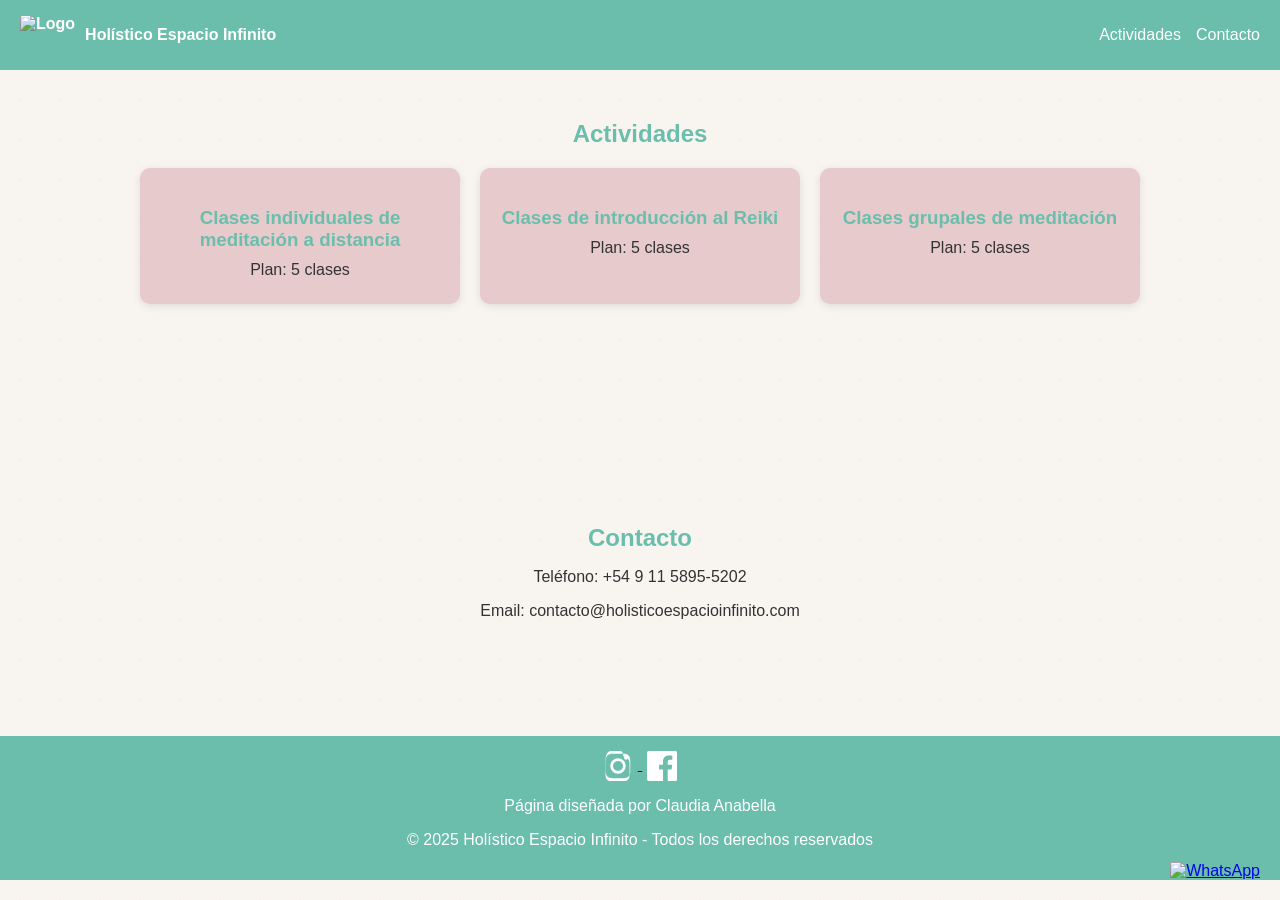
==== index.html @ 1b745d42 "first commit" ====
<!DOCTYPE html>
<html lang="es">
<head>
    <meta charset="UTF-8">
    <meta name="viewport" content="width=device-width, initial-scale=1.0">
    <title>Holístico Espacio Infinito</title>
    <link rel="icon" href="favicon.ico">
    <link rel="stylesheet" href="styles.css">
</head>
<body>
    <!-- Navbar -->
    <nav class="navbar">
        <div class="logo">
            <img src="favicon.ico" alt="Logo">
            <span>Holístico Espacio Infinito</span>
        </div>
        <ul class="nav-links">
            <li><a href="#actividades">Actividades</a></li>
            <li><a href="#contacto">Contacto</a></li>
        </ul>
        <div class="nav-toggle">
            <span></span>
            <span></span>
            <span></span>
        </div>
    </nav>

    <!-- Main -->
    <main>
        <section id="actividades">
            <h1>Actividades</h1>
            <div class="cards-container">
                <div class="card">
                    <h3>Clases individuales de meditación a distancia</h3>
                    <p>Plan: 5 clases</p>
                </div>
                <div class="card">
                    <h3>Clases de introducción al Reiki</h3>
                    <p>Plan: 5 clases</p>
                </div>
                <div class="card">
                    <h3>Clases grupales de meditación</h3>
                    <p>Plan: 5 clases</p>
                </div>
            </div>
        </section>

        <section id="contacto">
            <h1>Contacto</h1>
            <p>Teléfono: +54 9 11 5895-5202</p>
            <p>Email: contacto@holisticoespacioinfinito.com</p>
        </section>
    </main>

    <!-- Footer -->
    <footer>
        <div class="social-icons">
            <a href="https://instagram.com/holisticoespacioinfinito" target="_blank">
                <!-- Instagram SVG -->
                <svg width="30" height="30" viewBox="0 0 24 24" fill="#fff" xmlns="http://www.w3.org/2000/svg">
                    <path d="M12 2.163c3.204 0 3.584.012 4.85.07 1.366.062 2.633.345 3.608 1.32.975.975 1.258 2.242 1.32 3.608.058 1.266.07 1.645.07 4.85s-.012 3.584-.07 4.85c-.062 1.366-.345 2.633-1.32 3.608-.975.975-2.242 1.258-3.608 1.32-1.266.058-1.645.07-4.85.07s-3.584-.012-4.85-.07c-1.366-.062-2.633-.345-3.608-1.32-.975-.975-1.258-2.242-1.32-3.608C2.175 15.584 2.163 15.204 2.163 12s.012-3.584.07-4.85c.062-1.366.345-2.633 1.32-3.608.975-.975 2.242-1.258 3.608-1.32C8.416 2.175 8.796 2.163 12 2.163zm0-2.163C8.741 0 8.332.013 7.052.072 5.773.131 4.632.368 3.678 1.322c-.954.954-1.191 2.095-1.25 3.374C2.013 5.668 2 6.077 2 9.336v5.328c0 3.259.013 3.668.072 4.948.059 1.279.296 2.42 1.25 3.374.954.954 2.095 1.191 3.374 1.25 1.28.059 1.689.072 4.948.072s3.668-.013 4.948-.072c1.279-.059 2.42-.296 3.374-1.25.954-.954 1.191-2.095 1.25-3.374.059-1.28.072-1.689.072-4.948s-.013-3.668-.072-4.948c-.059-1.279-.296-2.42-1.25-3.374-.954-.954-2.095-1.191-3.374-1.25C15.668.013 15.259 0 12 0z"/>
                    <path d="M12 5.838A6.162 6.162 0 1 0 18.162 12 6.169 6.169 0 0 0 12 5.838zm0 10.162A3.999 3.999 0 1 1 16 12a4.005 4.005 0 0 1-4 4z"/>
                    <circle cx="18.406" cy="5.594" r="1.44"/>
                </svg>
            </a>
            <a href="https://facebook.com/tuusuario" target="_blank">
                <!-- Facebook SVG -->
                <svg width="30" height="30" viewBox="0 0 24 24" fill="#fff" xmlns="http://www.w3.org/2000/svg">
                    <path d="M22.675 0H1.325C.593 0 0 .593 0 1.325v21.351C0 23.407.593 24 1.325 24h11.495v-9.294H9.692v-3.622h3.128V8.413c0-3.1 1.894-4.788 4.659-4.788 1.325 0 2.464.099 2.795.143v3.24l-1.918.001c-1.504 0-1.795.715-1.795 1.763v2.31h3.587l-.467 3.622h-3.12V24h6.116c.73 0 1.324-.593 1.324-1.324V1.325C24 .593 23.407 0 22.675 0z"/>
                </svg>
            </a>
        </div>
        <p>Página diseñada por Claudia Anabella</p>
        <p>&copy; 2025 Holístico Espacio Infinito - Todos los derechos reservados</p>
    </footer>

    <!-- Botón flotante WhatsApp -->
    <a href="https://wa.me/5491158955202" target="_blank" class="whatsapp-float">
        <img src="https://upload.wikimedia.org/wikipedia/commons/6/6b/WhatsApp.svg" alt="WhatsApp" style="width:50px; height: 50px;">
    </a>

    <!-- JavaScript -->
    <script src="script.js"></script>
</body>
</html>
---- styles.css ----
/* General */
body {
    font-family: 'Raleway', sans-serif;
    margin: 0;
    background-color: #f8f5f1;
    color: #333;
    background-image: url("data:image/svg+xml,%3Csvg width='40' height='40' viewBox='0 0 40 40' xmlns='http://www.w3.org/2000/svg'%3E%3Ccircle cx='20' cy='20' r='0.5' fill='%23E7CACC'/%3E%3C/svg%3E");
    background-repeat: repeat;
}

/* Navbar */
.navbar {
    display: flex;
    justify-content: space-between;
    align-items: center;
    flex-wrap: wrap;
    background-color: #6BBEAC;
    padding: 10px 20px;
    position: fixed;
    width: 100%;
    top: 0;
    z-index: 1000;
    box-sizing: border-box;
}

.logo {
    display: flex;
    align-items: center;
    color: white;
    font-weight: 700;
}

.logo img {
    height: 40px;
    margin-right: 10px;
}

.nav-links {
    list-style: none;
    display: flex;
    gap: 15px;
    flex-wrap: wrap;
}

.nav-links a {
    color: white;
    text-decoration: none;
    font-weight: 500;
    transition: color 0.2s ease;
}

.nav-links a:hover {
    color: #E7CACC;
}

/* Menu hamburguesa */
.nav-toggle {
    display: none;
    flex-direction: column;
    cursor: pointer;
}

.nav-toggle span {
    height: 3px;
    width: 25px;
    background: white;
    margin: 4px 0;
    border-radius: 2px;
}

/* Secciones */
section {
    padding: 100px 20px;
    text-align: center;
}

section h1, section h2 {
    color: #6BBEAC;
    margin-bottom: 15px;
}

/* Tarjetas */
.cards-container {
    display: flex;
    flex-wrap: wrap;
    justify-content: center;
    gap: 20px;
    margin-top: 20px;
}

.card {
    background-color: #E7CACC;
    border-radius: 10px;
    padding: 20px;
    width: 280px;
    box-shadow: 0 2px 8px rgba(0,0,0,0.1);
    transition: transform 0.2s ease, box-shadow 0.2s ease;
    opacity: 0;
    transform: translateY(20px);
}

.card.show {
    opacity: 1;
    transform: translateY(0);
}

.card:hover {
    transform: translateY(-5px);
    box-shadow: 0 4px 12px rgba(0,0,0,0.2);
}

.card h3 {
    color: #6BBEAC;
    margin-bottom: 10px;
}

.card p {
    margin: 5px 0;
}

/* Footer */
footer {
    background-color: #6BBEAC;
    color: white;
    text-align: center;
    padding: 15px;
}

.social-icons {
    margin-bottom: 10px;
}

.social-icons svg {
    width: 30px;
    height: 30px;
    margin: 0 5px;
    vertical-align: middle;
    transition: transform 0.2s ease;
    fill: white;
}

.social-icons svg:hover {
    transform: scale(1.1);
}

/* WhatsApp */
.whatsapp-float {
    position: fixed;
    bottom: 20px;
    right: 20px;
    z-index: 999;
}

.whatsapp-float img {
    width: 50px;
    height: 50px;
}

/* Scroll suave */
html {
    scroll-behavior: smooth;
}

/* Media Queries */
@media (max-width: 768px) {
    .nav-links {
        display: none;
        flex-direction: column;
        background-color: #6BBEAC;
        position: absolute;
        top: 60px;
        right: 0;
        width: 200px;
        padding: 10px 0;
        border-radius: 5px;
    }
    .nav-links.active {
        display: flex;
    }
    .nav-toggle {
        display: flex;
    }
    section {
        padding: 80px 15px;
    }
    .card {
        width: 90%;
    }
}

@media (max-width: 480px) {
    .logo span {
        font-size: 14px;
    }
    .nav-links a {
        font-size: 14px;
    }
    .card {
        padding: 15px;
    }
    footer p {
        font-size: 12px;
    }
}
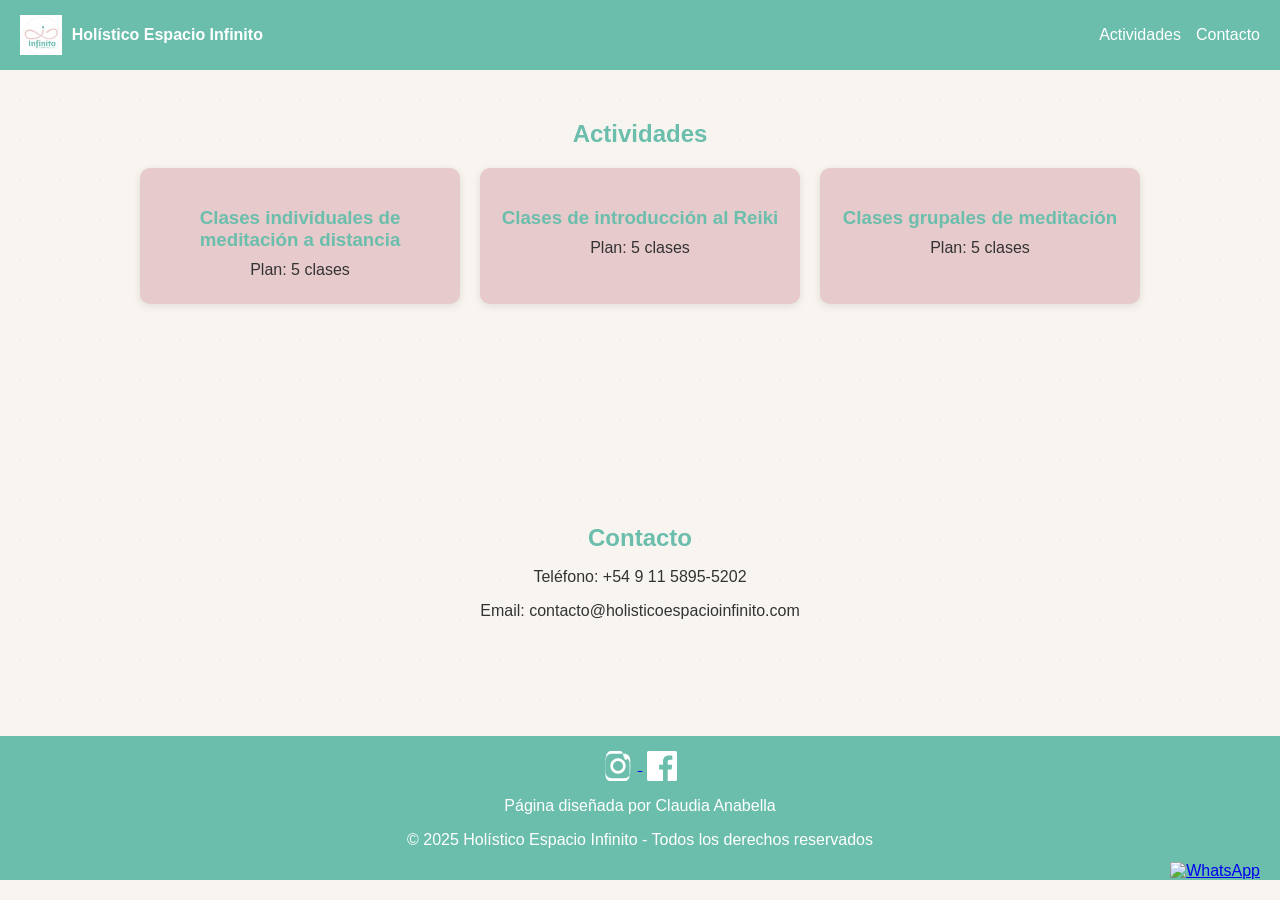
==== commit 47e052da: "second" ====
--- a/index.html
+++ b/index.html
@@ -11,7 +11,7 @@
     <!-- Navbar -->
     <nav class="navbar">
         <div class="logo">
-            <img src="favicon.ico" alt="Logo">
+            <img src="multimedia/logobum.jpeg" alt="Logo">
             <span>Holístico Espacio Infinito</span>
         </div>
         <ul class="nav-links">
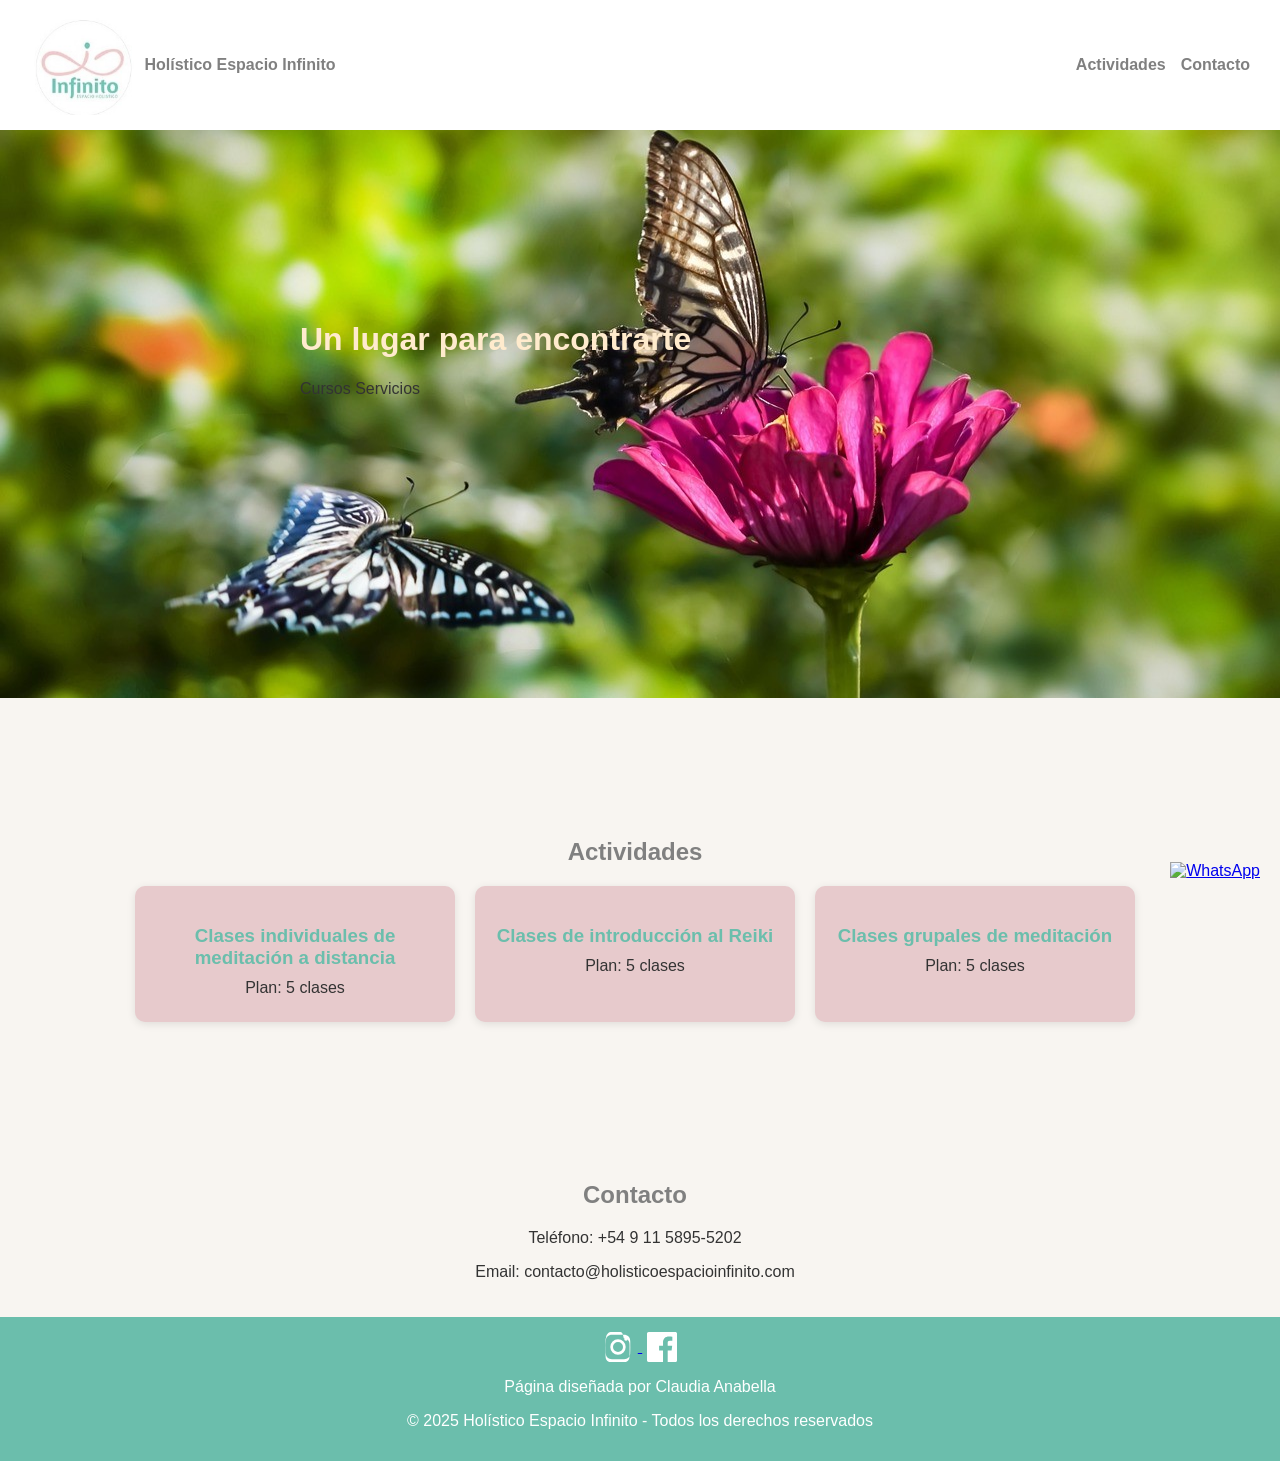
==== commit 57a809de: "seco" ====
--- a/index.html
+++ b/index.html
@@ -27,6 +27,11 @@
 
     <!-- Main -->
     <main>
+        <h1 style="text-align: left; color: blanchedalmond;">Un lugar para encontrarte</h1>
+        <botton>Cursos</botton>
+        <botton>Servicios</botton>
+    
+    </main>
         <section id="actividades">
             <h1>Actividades</h1>
             <div class="cards-container">
@@ -50,7 +55,7 @@
             <p>Teléfono: +54 9 11 5895-5202</p>
             <p>Email: contacto@holisticoespacioinfinito.com</p>
         </section>
-    </main>
+    
 
     <!-- Footer -->
     <footer>
@@ -82,5 +87,4 @@
     <!-- JavaScript -->
     <script src="script.js"></script>
 </body>
-</html>
-
+</html>
--- a/styles.css
+++ b/styles.css
@@ -1,10 +1,10 @@
 /* General */
 body {
-    font-family: 'Raleway', sans-serif;
+    font-family: 'Lato', sans-serif;
     margin: 0;
     background-color: #f8f5f1;
     color: #333;
-    background-image: url("data:image/svg+xml,%3Csvg width='40' height='40' viewBox='0 0 40 40' xmlns='http://www.w3.org/2000/svg'%3E%3Ccircle cx='20' cy='20' r='0.5' fill='%23E7CACC'/%3E%3C/svg%3E");
+    
     background-repeat: repeat;
 }
 
@@ -14,8 +14,8 @@
     justify-content: space-between;
     align-items: center;
     flex-wrap: wrap;
-    background-color: #6BBEAC;
-    padding: 10px 20px;
+    background-color: #ffffff;
+    padding: 15px 30px;
     position: fixed;
     width: 100%;
     top: 0;
@@ -26,12 +26,12 @@
 .logo {
     display: flex;
     align-items: center;
-    color: white;
-    font-weight: 700;
+    color:rgb(128,128,128);
+    font-weight: 900;
 }
 
 .logo img {
-    height: 40px;
+    height: 100px;
     margin-right: 10px;
 }
 
@@ -43,9 +43,9 @@
 }
 
 .nav-links a {
-    color: white;
+    color: rgb(128,128,128);
     text-decoration: none;
-    font-weight: 500;
+    font-weight: 600;
     transition: color 0.2s ease;
 }
 
@@ -63,20 +63,30 @@
 .nav-toggle span {
     height: 3px;
     width: 25px;
-    background: white;
+    background: rgb(128, 128, 128);
     margin: 4px 0;
     border-radius: 2px;
 }
 
 /* Secciones */
+main{
+    padding: 300px  ;
+    text-align: left;
+    background-image: url("multimedia/butterflies-8048191_1280.jpg");
+}
+main h1{
+    text-align: left;
+}
 section {
-    padding: 100px 20px;
+    padding: 100px 30px 20px 20px ;
     text-align: center;
 }
 
 section h1, section h2 {
-    color: #6BBEAC;
-    margin-bottom: 15px;
+    color: rgb(128, 128, 128);
+    padding-top: 20px;
+    
+    
 }
 
 /* Tarjetas */
@@ -169,9 +179,9 @@
         background-color: #6BBEAC;
         position: absolute;
         top: 60px;
-        right: 0;
+        right: 0;        
         width: 200px;
-        padding: 10px 0;
+        padding: 10px 0 10px 15px;
         border-radius: 5px;
     }
     .nav-links.active {
@@ -201,6 +211,4 @@
     footer p {
         font-size: 12px;
     }
-}
-
-
+}
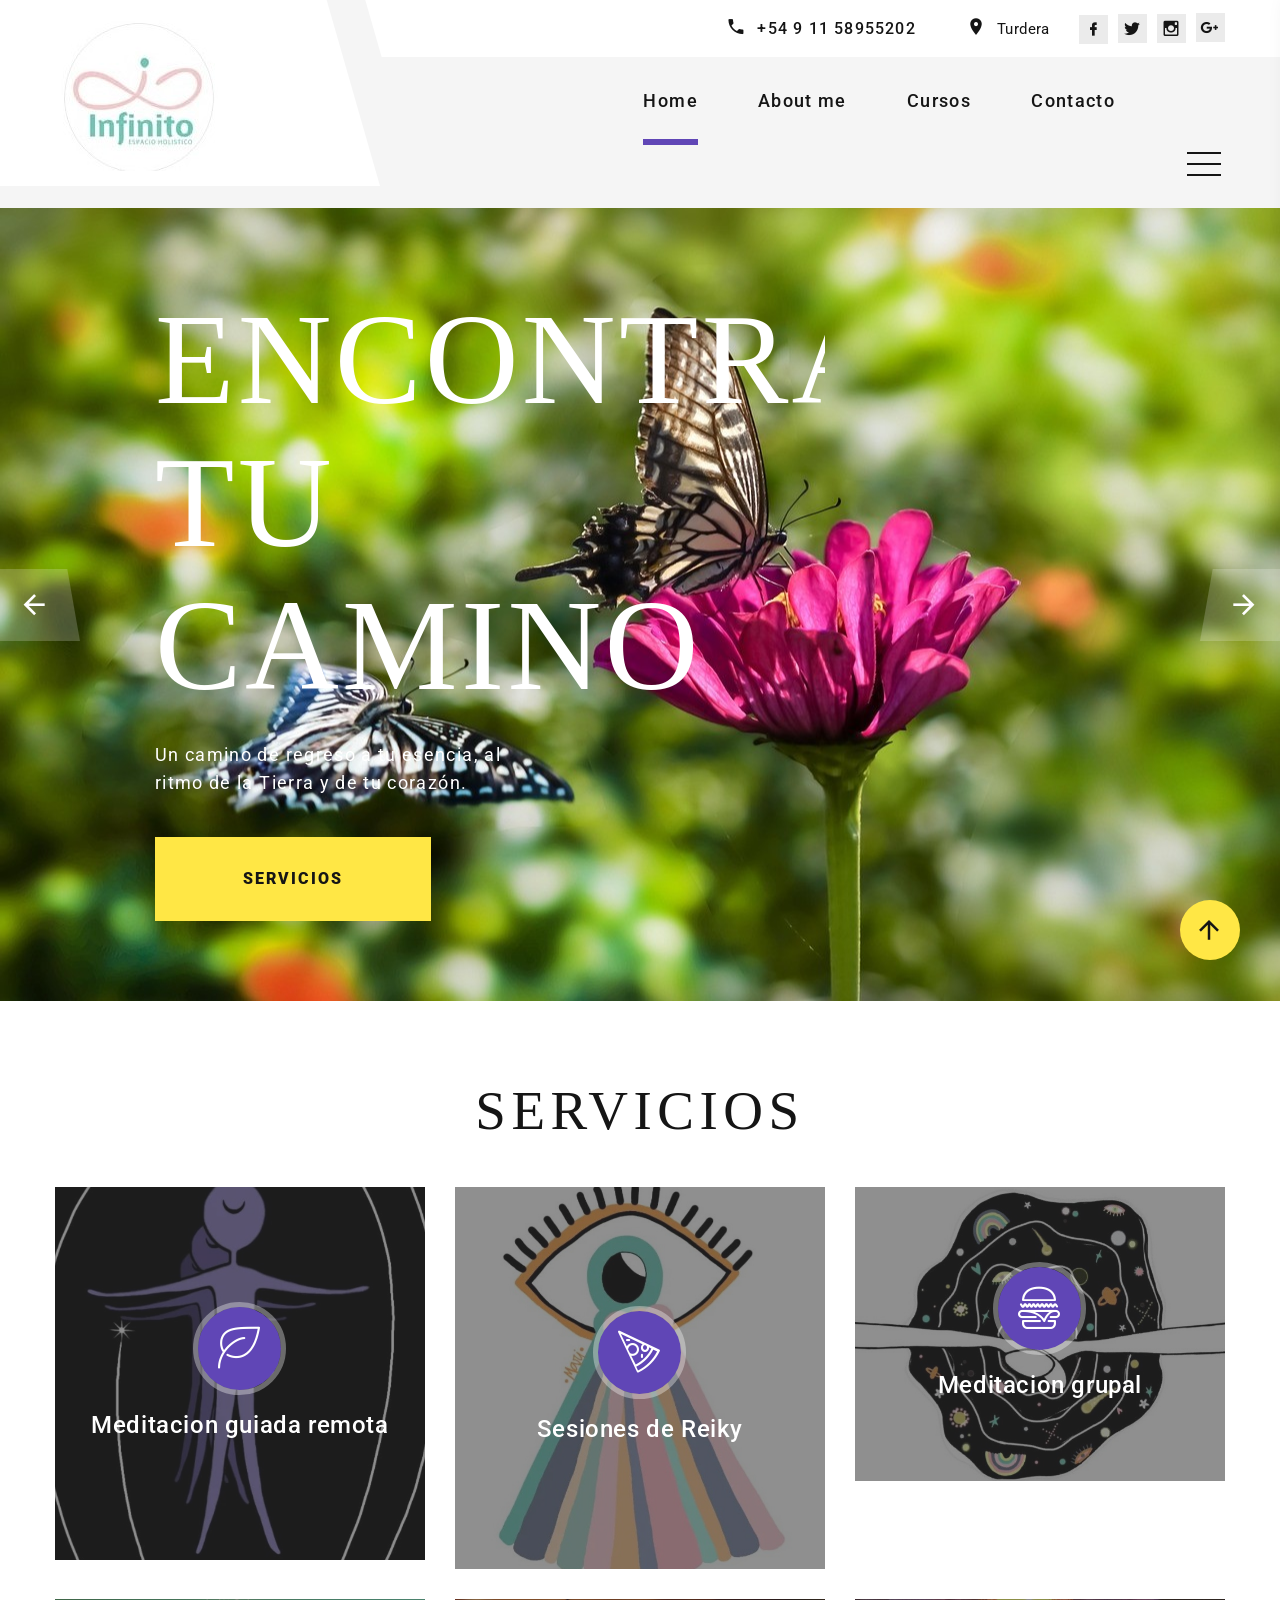
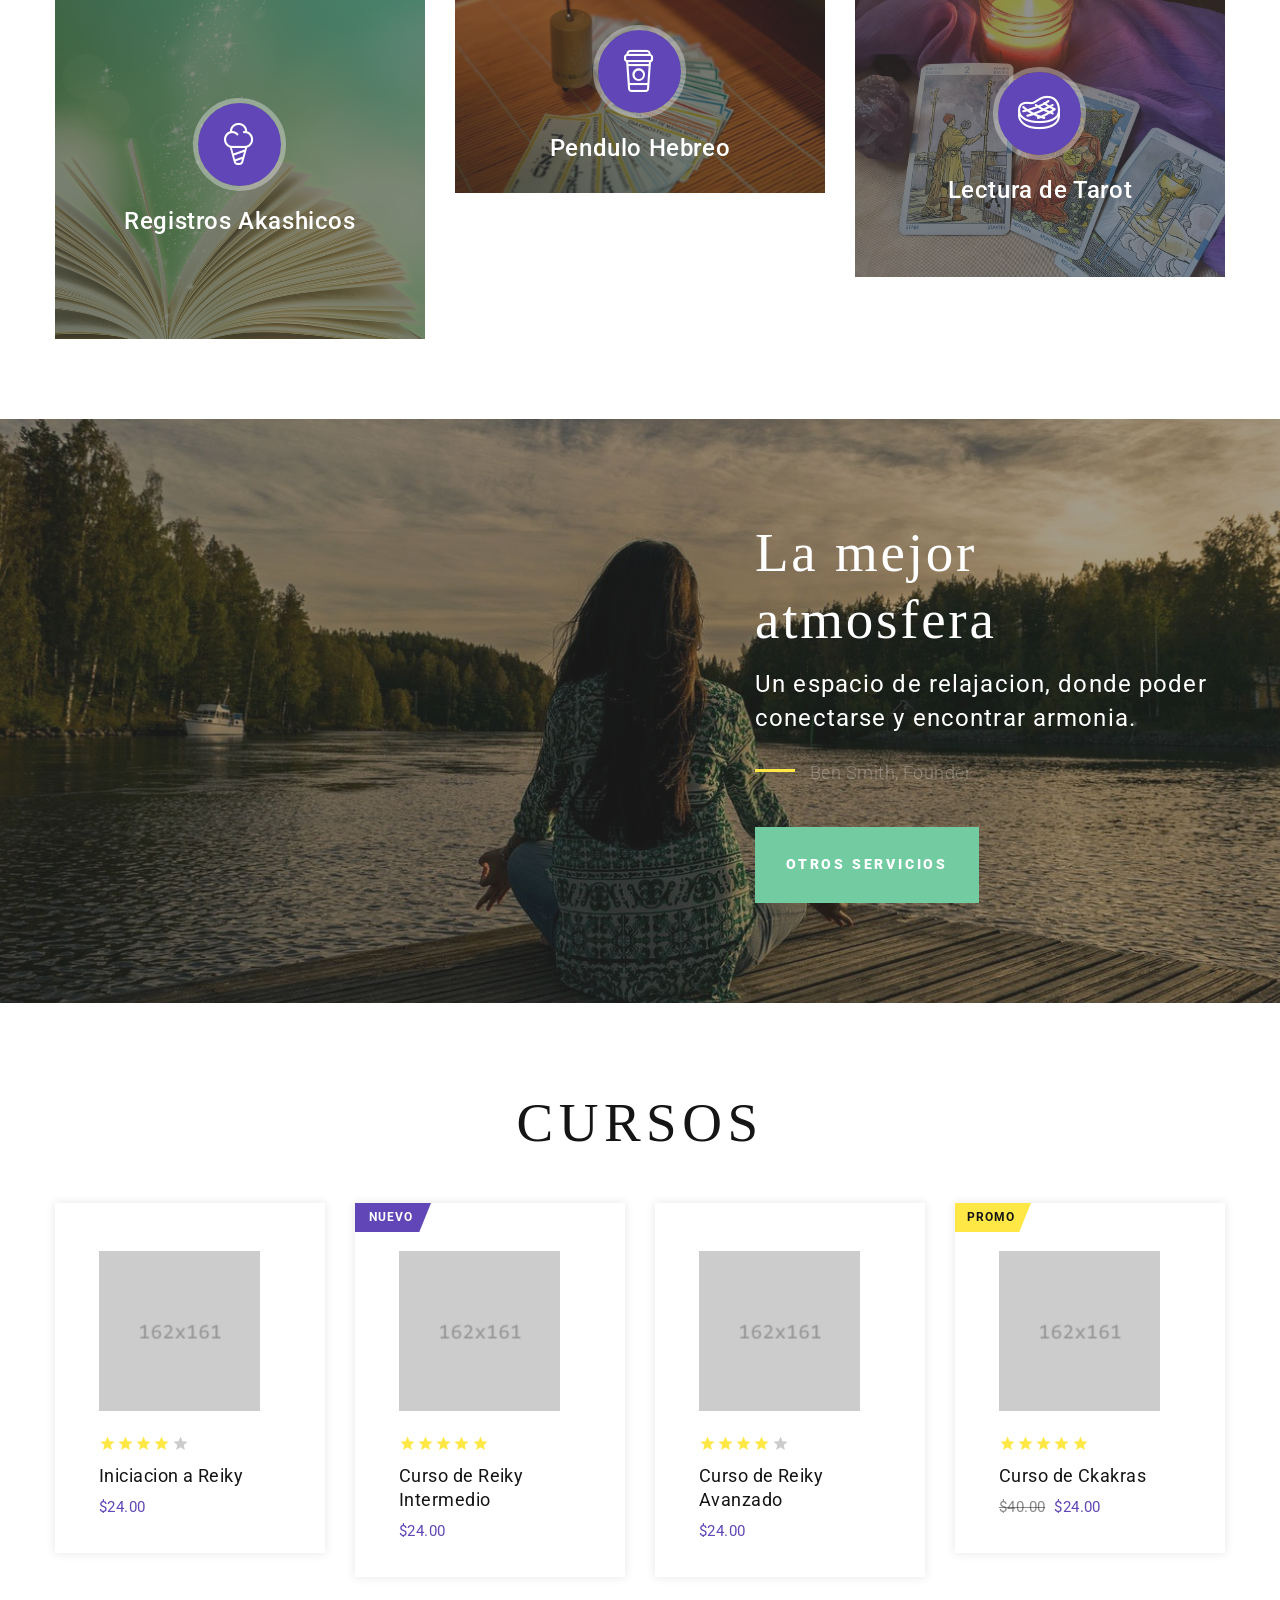
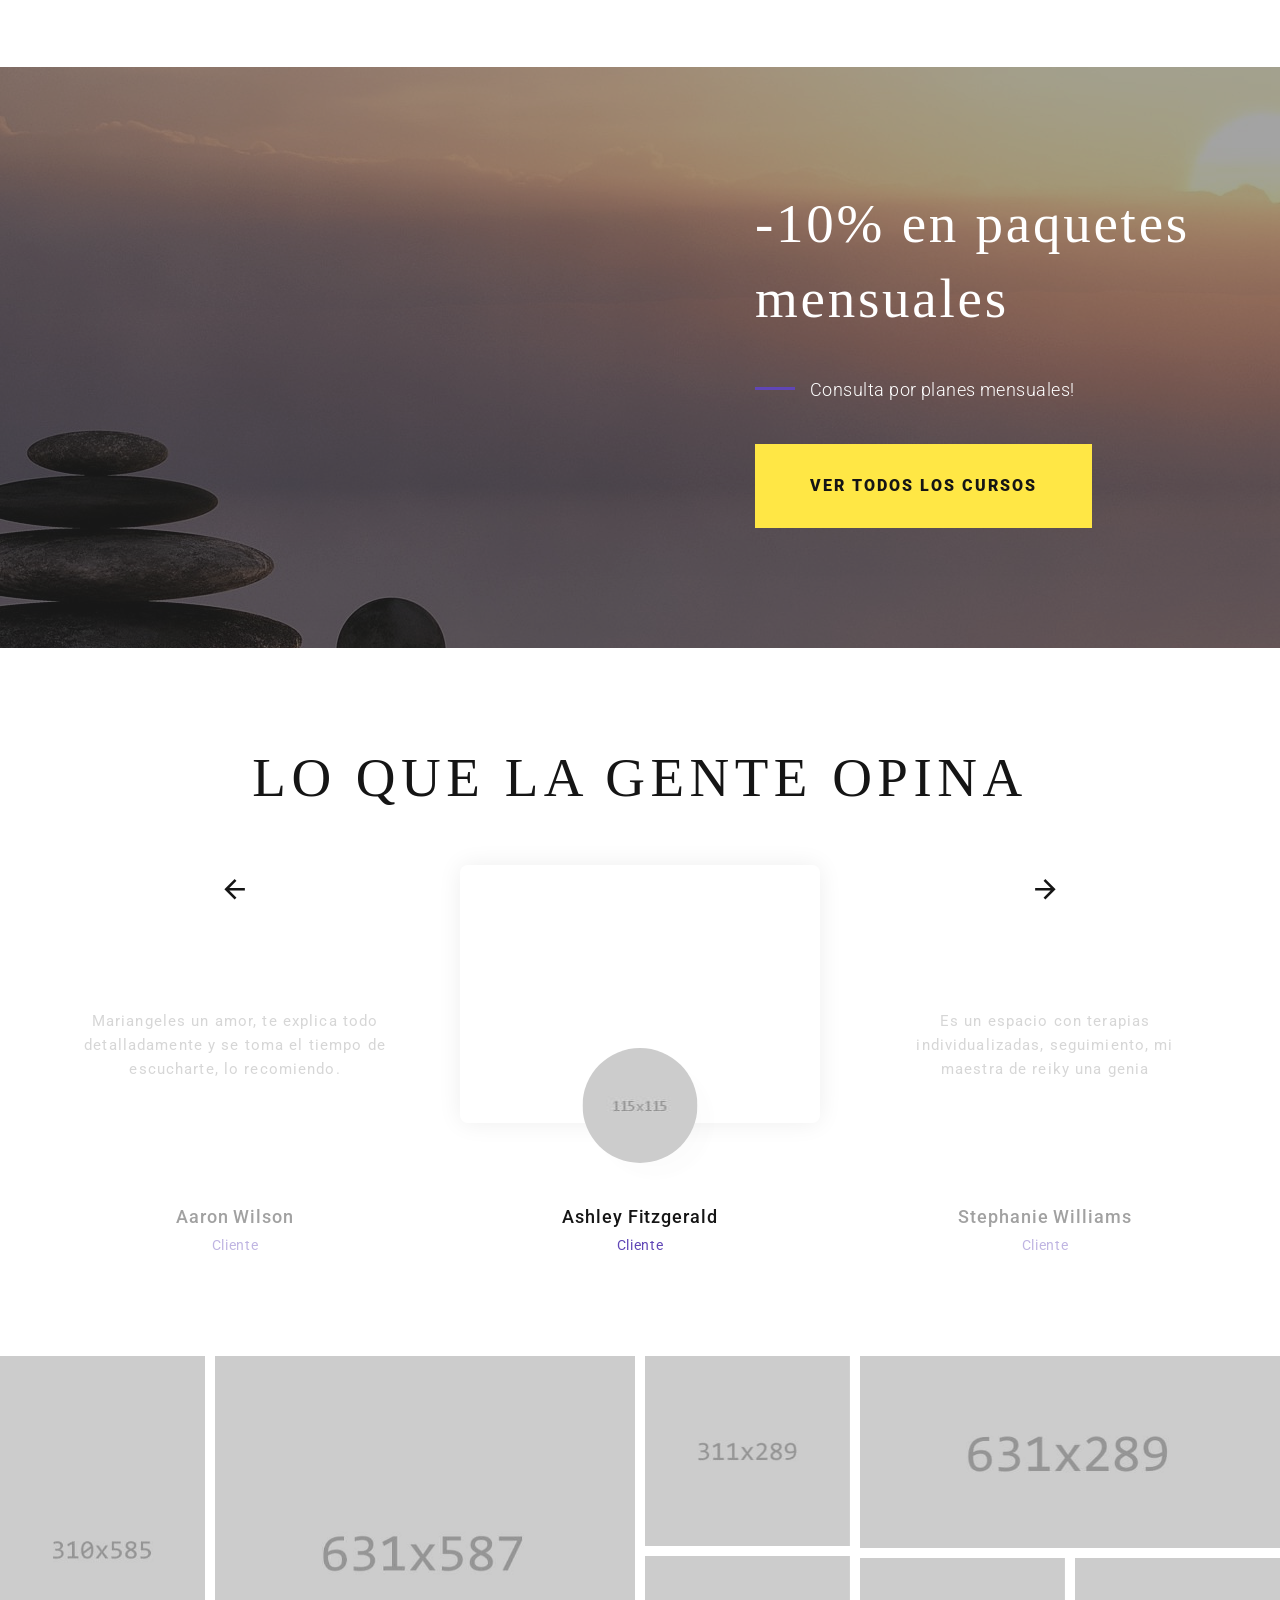
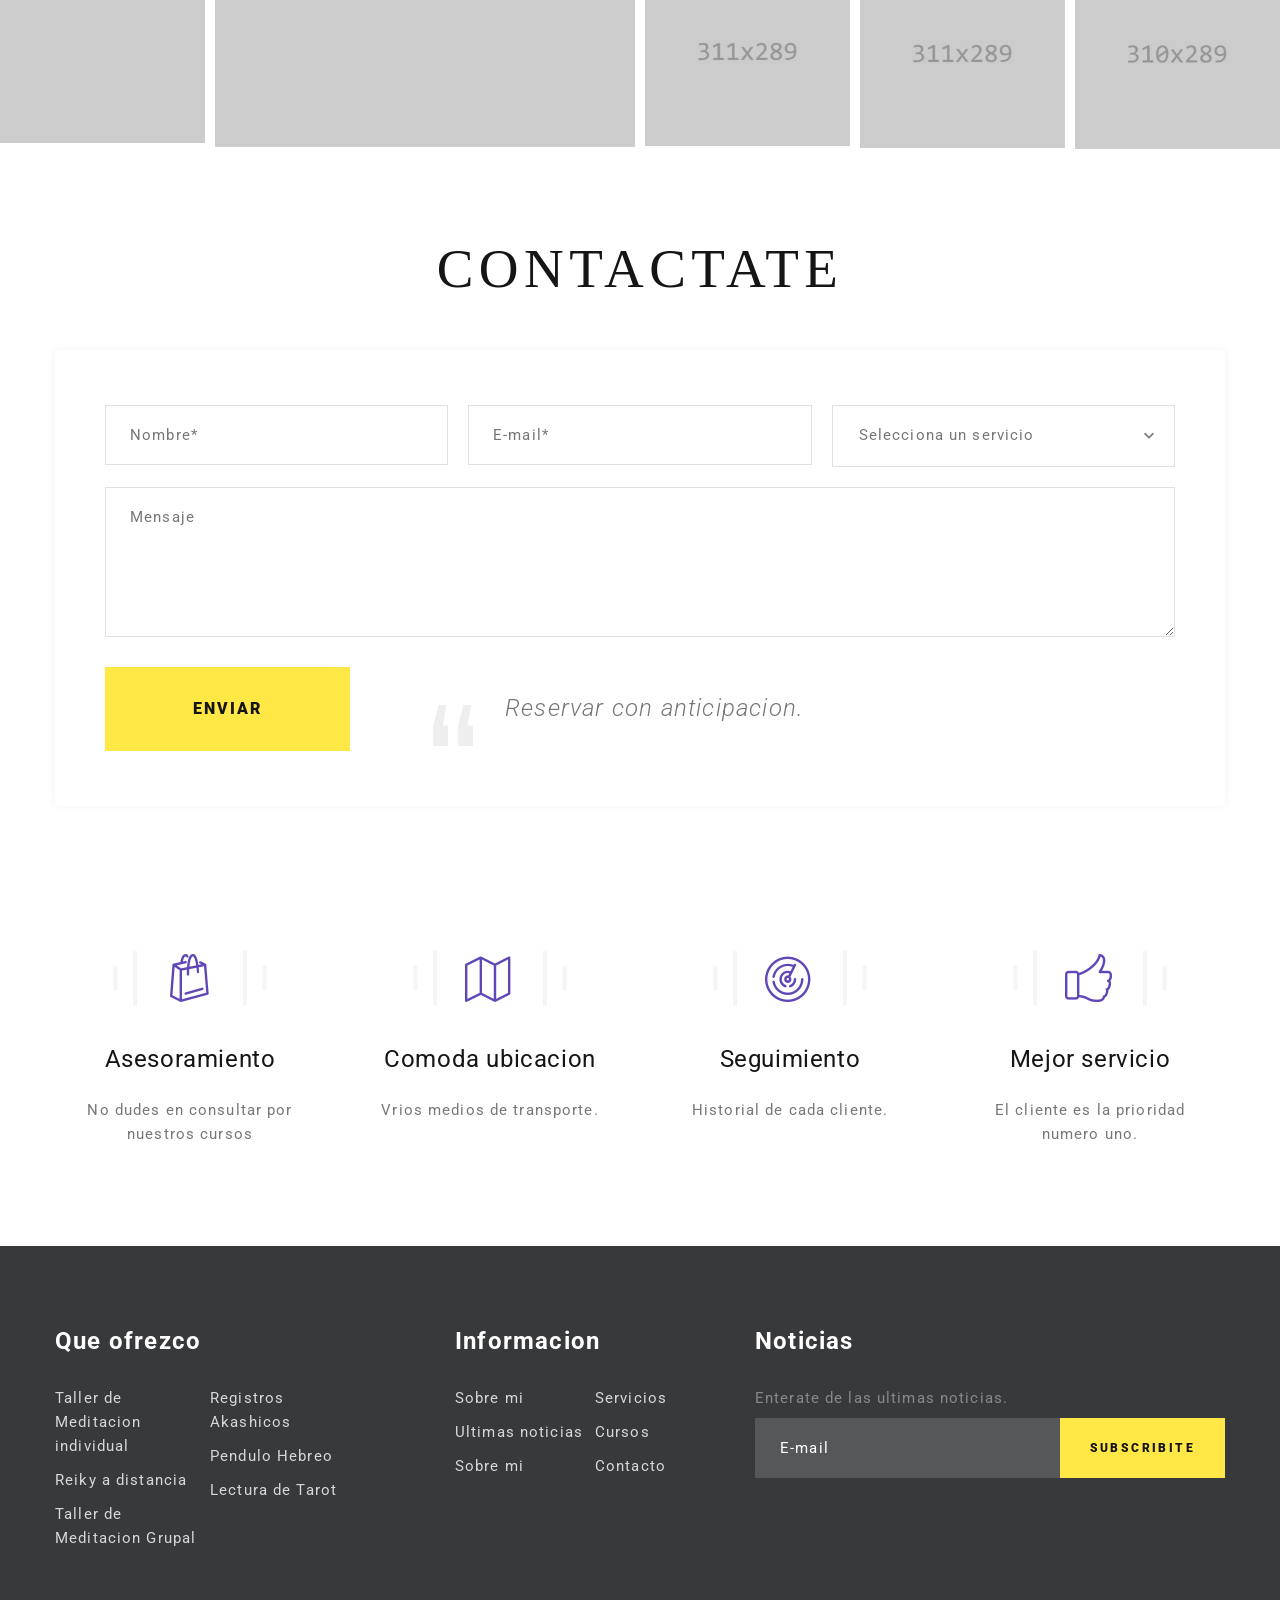
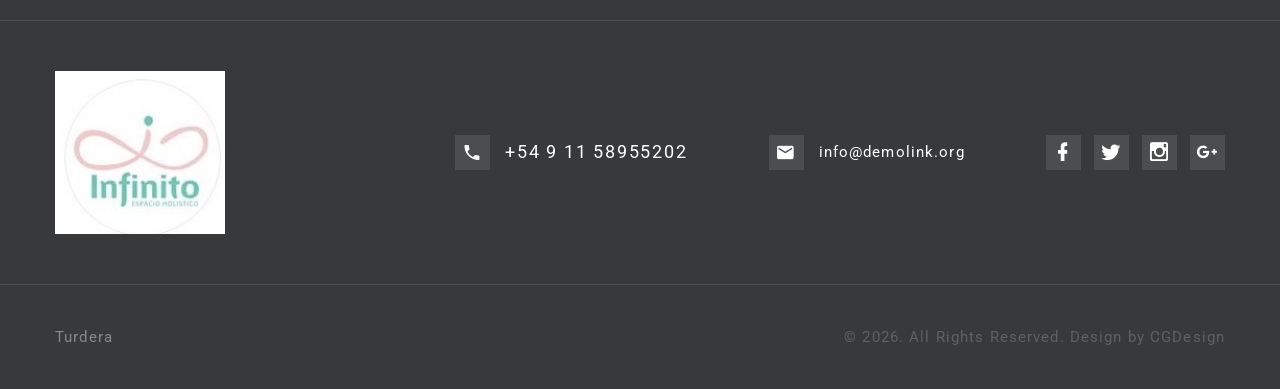
==== commit 480b0cff: "last" ====
--- a/index.html
+++ b/index.html
@@ -1,90 +1,739 @@
 <!DOCTYPE html>
-<html lang="es">
-<head>
-    <meta charset="UTF-8">
-    <meta name="viewport" content="width=device-width, initial-scale=1.0">
-    <title>Holístico Espacio Infinito</title>
-    <link rel="icon" href="favicon.ico">
-    <link rel="stylesheet" href="styles.css">
-</head>
-<body>
-    <!-- Navbar -->
-    <nav class="navbar">
-        <div class="logo">
-            <img src="multimedia/logobum.jpeg" alt="Logo">
-            <span>Holístico Espacio Infinito</span>
-        </div>
-        <ul class="nav-links">
-            <li><a href="#actividades">Actividades</a></li>
-            <li><a href="#contacto">Contacto</a></li>
-        </ul>
-        <div class="nav-toggle">
-            <span></span>
-            <span></span>
-            <span></span>
-        </div>
-    </nav>
+<html class="wide wow-animation" lang="en">
+  <head>
+    <title>Espacio Holistico Infinito</title>
+    <meta name="format-detection" content="telephone=no">
+    <meta name="viewport" content="width=device-width, height=device-height, initial-scale=1.0, maximum-scale=1.0, user-scalable=0">
+    <meta http-equiv="X-UA-Compatible" content="IE=edge">
+    <meta charset="utf-8">
+    <link rel="icon" href="multimedia/logobum.jpeg" type="image/x-icon">
+    <!-- Stylesheets-->
+    <link rel="stylesheet" type="text/css" href="//fonts.googleapis.com/css?family=Roboto:100,300,300i,400,500,600,700,900%7CRaleway:500">
+    <link rel="stylesheet" href="css/bootstrap.css">
+    <link rel="stylesheet" href="css/fonts.css">
+    <link rel="stylesheet" href="css/style.css">
+    <!--[if lt IE 10]>
+    <div style="background: #212121; padding: 10px 0; box-shadow: 3px 3px 5px 0 rgba(0,0,0,.3); clear: both; text-align:center; position: relative; z-index:1;"><a href="http://windows.microsoft.com/en-US/internet-explorer/"><img src="images/ie8-panel/warning_bar_0000_us.jpg" border="0" height="42" width="820" alt="You are using an outdated browser. For a faster, safer browsing experience, upgrade for free today."></a></div>
+    <script src="js/html5shiv.min.js"></script>
+    <![endif]-->
+  </head>
+  <body>
+    <div class="preloader">
+      <div class="wrapper-triangle">
+        <div class="pen">
+          <div class="line-triangle">
+            <div class="triangle"></div>
+            <div class="triangle"></div>
+            <div class="triangle"></div>
+            <div class="triangle"></div>
+            <div class="triangle"></div>
+            <div class="triangle"></div>
+            <div class="triangle"></div>
+          </div>
+          <div class="line-triangle">
+            <div class="triangle"></div>
+            <div class="triangle"></div>
+            <div class="triangle"></div>
+            <div class="triangle"></div>
+            <div class="triangle"></div>
+            <div class="triangle"></div>
+            <div class="triangle"></div>
+          </div>
+          <div class="line-triangle">
+            <div class="triangle"></div>
+            <div class="triangle"></div>
+            <div class="triangle"></div>
+            <div class="triangle"></div>
+            <div class="triangle"></div>
+            <div class="triangle"></div>
+            <div class="triangle"></div>
+          </div>
+        </div>
+      </div>
+    </div>
+    <div class="page">
+     
+      <!-- Page Header-->
+      <header class="section page-header">
+        <!-- RD Navbar-->
+        <div class="rd-navbar-wrap">
+          <nav class="rd-navbar rd-navbar-modern" data-layout="rd-navbar-fixed" data-sm-layout="rd-navbar-fixed" data-md-layout="rd-navbar-fixed" data-md-device-layout="rd-navbar-fixed" data-lg-layout="rd-navbar-static" data-lg-device-layout="rd-navbar-fixed" data-xl-layout="rd-navbar-static" data-xl-device-layout="rd-navbar-static" data-xxl-layout="rd-navbar-static" data-xxl-device-layout="rd-navbar-static" data-lg-stick-up-offset="56px" data-xl-stick-up-offset="56px" data-xxl-stick-up-offset="56px" data-lg-stick-up="true" data-xl-stick-up="true" data-xxl-stick-up="true">
+            <div class="rd-navbar-inner-outer">
+              <div class="rd-navbar-inner">
+                <!-- RD Navbar Panel-->
+                <div class="rd-navbar-panel">
+                  <!-- RD Navbar Toggle-->
+                  <button class="rd-navbar-toggle" data-rd-navbar-toggle=".rd-navbar-nav-wrap"><span></span></button>
+                  <!-- RD Navbar Brand-->
+                  <div class="rd-navbar-brand"><a class="brand" href="index.html"><img class="brand-logo-dark" src="multimedia/logobum.jpeg" alt="" width="198" height="66"/></a></div>
+                </div>
+                <div class="rd-navbar-right rd-navbar-nav-wrap">
+                  <div class="rd-navbar-aside">
+                    <ul class="rd-navbar-contacts-2">
+                      <li>
+                        <div class="unit unit-spacing-xs">
+                          <div class="unit-left"><span class="icon mdi mdi-phone"></span></div>
+                          <div class="unit-body"><a class="phone" href="tel:#">+54 9 11 58955202</a></div>
+                        </div>
+                      </li>
+                      <li>
+                        <div class="unit unit-spacing-xs">
+                          <div class="unit-left"><span class="icon mdi mdi-map-marker"></span></div>
+                          <div class="unit-body"><a class="address" href="#">Turdera</a></div>
+                        </div>
+                      </li>
+                    </ul>
+                    <ul class="list-share-2">
+                      <li><a class="icon mdi mdi-facebook" href="#"></a></li>
+                      <li><a class="icon mdi mdi-twitter" href="#"></a></li>
+                      <li><a class="icon mdi mdi-instagram" href="#"></a></li>
+                      <li><a class="icon mdi mdi-google-plus" href="#"></a></li>
+                    </ul>
+                  </div>
+                  <div class="rd-navbar-main">
+                    <!-- RD Navbar Nav-->
+                    <ul class="rd-navbar-nav">
+                      <li class="rd-nav-item active"><a class="rd-nav-link" href="index.html">Home</a>
+                      </li>
+                      <li class="rd-nav-item"><a class="rd-nav-link" href="about-us.html">About me</a>
+                      </li>
+                      <li class="rd-nav-item"><a class="rd-nav-link" href="typography.html">Cursos</a>
+                      </li>
+                      <li class="rd-nav-item"><a class="rd-nav-link" href="contacts.html">Contacto</a>
+                      </li>
+                    </ul>
+                  </div>
+                </div>
+                <div class="rd-navbar-project-hamburger rd-navbar-project-hamburger-open rd-navbar-fixed-element-1" data-multitoggle=".rd-navbar-inner" data-multitoggle-blur=".rd-navbar-wrap" data-multitoggle-isolate="data-multitoggle-isolate">
+                  <div class="project-hamburger"><span class="project-hamburger-arrow"></span><span class="project-hamburger-arrow"></span><span class="project-hamburger-arrow"></span>
+                  </div>
+                </div>
+                <div class="rd-navbar-project">
+                  <div class="rd-navbar-project-header">
+                    <h5 class="rd-navbar-project-title">Galeria</h5>
+                    <div class="rd-navbar-project-hamburger rd-navbar-project-hamburger-close" data-multitoggle=".rd-navbar-inner" data-multitoggle-blur=".rd-navbar-wrap" data-multitoggle-isolate="data-multitoggle-isolate">
+                      <div class="project-close"><span></span><span></span></div>
+                    </div>
+                  </div>
+                  <div class="rd-navbar-project-content rd-navbar-content">
+                    <div>
+                      <div class="row gutters-20" data-lightgallery="group">
+                        <div class="col-6">
+                          <!-- Thumbnail Creative-->
+                          <article class="thumbnail thumbnail-creative"><a href="multimedia/butterflies-8048191_1280.jpg" data-lightgallery="item">
+                              <div class="thumbnail-creative-figure"><img src="images/project-1-195x164.jpg" alt="" width="195" height="164"/>
+                              </div>
+                              <div class="thumbnail-creative-caption"><span class="icon thumbnail-creative-icon linearicons-magnifier"></span></div></a></article>
+                        </div>
+                        <div class="col-6">
+                          <!-- Thumbnail Creative-->
+                          <article class="thumbnail thumbnail-creative"><a href="images/project-2-1200x800-original.jpg" data-lightgallery="item">
+                              <div class="thumbnail-creative-figure"><img src="images/project-2-195x164.jpg" alt="" width="195" height="164"/>
+                              </div>
+                              <div class="thumbnail-creative-caption"><span class="icon thumbnail-creative-icon linearicons-magnifier"></span></div></a></article>
+                        </div>
+                        <div class="col-6">
+                          <!-- Thumbnail Creative-->
+                          <article class="thumbnail thumbnail-creative"><a href="images/project-3-1200x800-original.jpg" data-lightgallery="item">
+                              <div class="thumbnail-creative-figure"><img src="images/project-3-195x164.jpg" alt="" width="195" height="164"/>
+                              </div>
+                              <div class="thumbnail-creative-caption"><span class="icon thumbnail-creative-icon linearicons-magnifier"></span></div></a></article>
+                        </div>
+                        <div class="col-6">
+                          <!-- Thumbnail Creative-->
+                          <article class="thumbnail thumbnail-creative"><a href="images/project-4-1200x800-original.jpg" data-lightgallery="item">
+                              <div class="thumbnail-creative-figure"><img src="images/project-4-195x164.jpg" alt="" width="195" height="164"/>
+                              </div>
+                              <div class="thumbnail-creative-caption"><span class="icon thumbnail-creative-icon linearicons-magnifier"></span></div></a></article>
+                        </div>
+                        <div class="col-6">
+                          <!-- Thumbnail Creative-->
+                          <article class="thumbnail thumbnail-creative"><a href="images/project-5-1200x800-original.jpg" data-lightgallery="item">
+                              <div class="thumbnail-creative-figure"><img src="images/project-5-195x164.jpg" alt="" width="195" height="164"/>
+                              </div>
+                              <div class="thumbnail-creative-caption"><span class="icon thumbnail-creative-icon linearicons-magnifier"></span></div></a></article>
+                        </div>
+                        <div class="col-6">
+                          <!-- Thumbnail Creative-->
+                          <article class="thumbnail thumbnail-creative"><a href="images/project-6-1200x800-original.jpg" data-lightgallery="item">
+                              <div class="thumbnail-creative-figure"><img src="images/project-6-195x164.jpg" alt="" width="195" height="164"/>
+                              </div>
+                              <div class="thumbnail-creative-caption"><span class="icon thumbnail-creative-icon linearicons-magnifier"></span></div></a></article>
+                        </div>
+                      </div>
+                    </div>
+                  </div>
+                </div>
+              </div>
+            </div>
+          </nav>
+        </div>
+      </header>
+      <!-- Swiper-->
+      <section class="section swiper-container swiper-slider swiper-slider-2 swiper-slider-3" data-loop="true" data-autoplay="5000" data-simulate-touch="false" data-slide-effect="fade">
+        <div class="swiper-wrapper text-sm-left">
+          <div class="swiper-slide context-dark" data-slide-bg="multimedia/butterflies-8048191_1280.jpg">
+            <div class="swiper-slide-caption section-md">
+              <div class="container">
+                <div class="row">
+                  <div class="col-sm-9 col-md-8 col-lg-7 col-xl-7 offset-lg-1 offset-xxl-0">
+                    <h1 class="oh swiper-title"><span class="d-inline-block" data-caption-animate="slideInUp" data-caption-delay="0">Encontra tu camino</span></h1>
+                    <p class="big swiper-text" data-caption-animate="fadeInLeft" data-caption-delay="300">Un camino de regreso a tu esencia, al ritmo de la Tierra y de tu corazón.</p><a class="button button-lg button-primary button-winona button-shadow-2" href="#" data-caption-animate="fadeInUp" data-caption-delay="300">Servicios</a>
+                  </div>
+                </div>
+              </div>
+            </div>
+          </div>
+          <div class="swiper-slide context-dark" data-slide-bg="multimedia/yoga.jpg">
+            <div class="swiper-slide-caption section-md">
+              <div class="container">
+                <div class="row">
+                  <div class="col-sm-8 col-lg-7 offset-lg-1 offset-xxl-0">
+                    <h1 class="oh swiper-title"><span class="d-inline-block" data-caption-animate="slideInDown" data-caption-delay="0">Renaturaliza tu vida</span></h1>
+                    <p class="big swiper-text" data-caption-animate="fadeInRight" data-caption-delay="300">UN espacio para reconectarte.</p>
+                    <div class="button-wrap oh"><a class="button button-lg button-primary button-winona button-shadow-2" href="#" data-caption-animate="slideInUp" data-caption-delay="0">Cursos</a></div>
+                  </div>
+                </div>
+              </div>
+            </div>
+          </div>
+        </div>
+        <!-- Swiper Pagination-->
+        <div class="swiper-pagination" data-bullet-custom="true"></div>
+        <!-- Swiper Navigation-->
+        <div class="swiper-button-prev">
+          <div class="preview">
+            <div class="preview__img"></div>
+          </div>
+          <div class="swiper-button-arrow"></div>
+        </div>
+        <div class="swiper-button-next">
+          <div class="swiper-button-arrow"></div>
+          <div class="preview">
+            <div class="preview__img"></div>
+          </div>
+        </div>
+      </section>
+      <!-- What We Offer-->
+      <section class="section section-md bg-default">
+        <div class="container">
+          <h3 class="oh-desktop"><span class="d-inline-block wow slideInDown">Servicios</span></h3>
+          <div class="row row-md row-30">
+            <div class="col-sm-6 col-lg-4">
+              <div class="oh-desktop">
+                <!-- Services Terri-->
+                <article class="services-terri wow slideInUp">
+                  <div class="services-terri-figure"><img src="multimedia/meditacion.jpg" alt="" width="370" height="278"/>
+                  </div>
+                  <div class="services-terri-caption"><span class="services-terri-icon linearicons-leaf"></span>
+                    <h5 class="services-terri-title"><a href="#">Meditacion guiada remota</a></h5>
+                  </div>
+                </article>
+              </div>
+            </div>
+            <div class="col-sm-6 col-lg-4">
+              <div class="oh-desktop">
+                <!-- Services Terri-->
+                <article class="services-terri wow slideInDown">
+                  <div class="services-terri-figure"><img src="multimedia/reiky.jpg" alt="" width="370" height="278"/>
+                  </div>
+                  <div class="services-terri-caption"><span class="services-terri-icon linearicons-pizza"></span>
+                    <h5 class="services-terri-title"><a href="#">Sesiones de Reiky</a></h5>
+                  </div>
+                </article>
+              </div>
+            </div>
+            <div class="col-sm-6 col-lg-4">
+              <div class="oh-desktop">
+                <!-- Services Terri-->
+                <article class="services-terri wow slideInUp">
+                  <div class="services-terri-figure"><img src="multimedia/meditacion grupal.jpg" alt="" width="370" height="278"/>
+                  </div>
+                  <div class="services-terri-caption"><span class="services-terri-icon linearicons-hamburger"></span>
+                    <h5 class="services-terri-title"><a href="#">Meditacion grupal</a></h5>
+                  </div>
+                </article>
+              </div>
+            </div>
+            <div class="col-sm-6 col-lg-4">
+              <div class="oh-desktop">
+                <!-- Services Terri-->
+                <article class="services-terri wow slideInDown">
+                  <div class="services-terri-figure"><img src="multimedia/a-book-2160539_1280.png" alt="" width="370" height="278"/>
+                  </div>
+                  <div class="services-terri-caption"><span class="services-terri-icon linearicons-ice-cream"></span>
+                    <h5 class="services-terri-title"><a href="#">Registros Akashicos</a></h5>
+                  </div>
+                </article>
+              </div>
+            </div>
+            <div class="col-sm-6 col-lg-4">
+              <div class="oh-desktop">
+                <!-- Services Terri-->
+                <article class="services-terri wow slideInUp">
+                  <div class="services-terri-figure"><img src="multimedia/Péndulo-Hebreo-900x471.jpg" alt="" width="370" height="278"/>
+                  </div>
+                  <div class="services-terri-caption"><span class="services-terri-icon linearicons-coffee-cup"></span>
+                    <h5 class="services-terri-title"><a href="#">Pendulo Hebreo</a></h5>
+                  </div>
+                </article>
+              </div>
+            </div>
+            <div class="col-sm-6 col-lg-4">
+              <div class="oh-desktop">
+                <!-- Services Terri-->
+                <article class="services-terri wow slideInDown">
+                  <div class="services-terri-figure"><img src="multimedia/tarot-3864316_1280.jpg" alt="" width="370" height="278"/>
+                  </div>
+                  <div class="services-terri-caption"><span class="services-terri-icon linearicons-steak"></span>
+                    <h5 class="services-terri-title"><a href="#">Lectura de Tarot</a></h5>
+                  </div>
+                </article>
+              </div>
+            </div>
+          </div>
+        </div>
+      </section>
 
-    <!-- Main -->
-    <main>
-        <h1 style="text-align: left; color: blanchedalmond;">Un lugar para encontrarte</h1>
-        <botton>Cursos</botton>
-        <botton>Servicios</botton>
-    
-    </main>
-        <section id="actividades">
-            <h1>Actividades</h1>
-            <div class="cards-container">
-                <div class="card">
-                    <h3>Clases individuales de meditación a distancia</h3>
-                    <p>Plan: 5 clases</p>
-                </div>
-                <div class="card">
-                    <h3>Clases de introducción al Reiki</h3>
-                    <p>Plan: 5 clases</p>
-                </div>
-                <div class="card">
-                    <h3>Clases grupales de meditación</h3>
-                    <p>Plan: 5 clases</p>
-                </div>
-            </div>
-        </section>
+      <!-- Section CTA-->
+      <section class="primary-overlay section parallax-container" data-parallax-img="multimedia/buda.jpg">
+        <div class="parallax-content section-xl context-dark text-md-left">
+          <div class="container">
+            <div class="row justify-content-end">
+              <div class="col-sm-8 col-md-7 col-lg-5">
+                <div class="cta-modern">
+                  <h3 class="cta-modern-title wow fadeInRight">La mejor atmosfera</h3>
+                  <p class="lead">Un espacio de relajacion, donde poder conectarse y encontrar armonia.</p>
+                  <p class="cta-modern-text oh-desktop" data-wow-delay=".1s"><span class="cta-modern-decor wow slideInLeft"></span><span class="d-inline-block wow slideInDown">Ben Smith, Founder</span></p><a class="button button-md button-secondary-2 button-winona wow fadeInUp" href="#" data-wow-delay=".2s">Otros Servicios</a>
+                </div>
+              </div>
+            </div>
+          </div>
+        </div>
+      </section>
 
-        <section id="contacto">
-            <h1>Contacto</h1>
-            <p>Teléfono: +54 9 11 5895-5202</p>
-            <p>Email: contacto@holisticoespacioinfinito.com</p>
-        </section>
-    
+      <!-- Our Shop-->
+      <section class="section section-lg bg-default">
+        <div class="container">
+          <h3 class="oh-desktop"><span class="d-inline-block wow slideInUp">Cursos</span></h3>
+          <div class="row row-lg row-30">
+            <div class="col-sm-6 col-lg-4 col-xl-3">
+              <!-- Product-->
+              <article class="product wow fadeInLeft" data-wow-delay=".15s">
+                <div class="product-figure"><img src="images/product-1-161x162.png" alt="" width="161" height="162"/>
+                </div>
+                <div class="product-rating"><span class="mdi mdi-star"></span><span class="mdi mdi-star"></span><span class="mdi mdi-star"></span><span class="mdi mdi-star"></span><span class="mdi mdi-star text-gray-13"></span>
+                </div>
+                <h6 class="product-title">Iniciacion a Reiky</h6>
+                <div class="product-price-wrap">
+                  <div class="product-price">$24.00</div>
+                </div>
+                <div class="product-button">
+                  <div class="button-wrap"><a class="button button-xs button-primary button-winona" href="#">Agregar al carrito</a></div>
+                  <div class="button-wrap"><a class="button button-xs button-secondary button-winona" href="#">+INFO</a></div>
+                </div>
+              </article>
+            </div>
+            <div class="col-sm-6 col-lg-4 col-xl-3">
+              <!-- Product-->
+              <article class="product wow fadeInLeft" data-wow-delay=".1s">
+                <div class="product-figure"><img src="images/product-2-161x162.png" alt="" width="161" height="162"/>
+                </div>
+                <div class="product-rating"><span class="mdi mdi-star"></span><span class="mdi mdi-star"></span><span class="mdi mdi-star"></span><span class="mdi mdi-star"></span><span class="mdi mdi-star"></span>
+                </div>
+                <h6 class="product-title">Curso de Reiky Intermedio</h6>
+                <div class="product-price-wrap">
+                  <div class="product-price">$24.00</div>
+                </div>
+                <div class="product-button">
+                  <div class="button-wrap"><a class="button button-xs button-primary button-winona" href="#">Agregar al carrito</a></div>
+                  <div class="button-wrap"><a class="button button-xs button-secondary button-winona" href="#">+INFO</a></div>
+                </div><span class="product-badge product-badge-new">Nuevo</span>
+              </article>
+            </div>
+            <div class="col-sm-6 col-lg-4 col-xl-3">
+              <!-- Product-->
+              <article class="product wow fadeInLeft" data-wow-delay=".05s">
+                <div class="product-figure"><img src="images/product-3-161x162.png" alt="" width="161" height="162"/>
+                </div>
+                <div class="product-rating"><span class="mdi mdi-star"></span><span class="mdi mdi-star"></span><span class="mdi mdi-star"></span><span class="mdi mdi-star"></span><span class="mdi mdi-star text-gray-13"></span>
+                </div>
+                <h6 class="product-title">Curso de Reiky Avanzado</h6>
+                <div class="product-price-wrap">
+                  <div class="product-price">$24.00</div>
+                </div>
+                <div class="product-button">
+                  <div class="button-wrap"><a class="button button-xs button-primary button-winona" href="#">Agregar al carrito</a></div>
+                  <div class="button-wrap"><a class="button button-xs button-secondary button-winona" href="#">+INFO</a></div>
+                </div>
+              </article>
+            </div>
+            <div class="col-sm-6 col-lg-4 col-xl-3">
+              <!-- Product-->
+              <article class="product wow fadeInLeft">
+                <div class="product-figure"><img src="images/product-4-161x162.png" alt="" width="161" height="162"/>
+                </div>
+                <div class="product-rating"><span class="mdi mdi-star"></span><span class="mdi mdi-star"></span><span class="mdi mdi-star"></span><span class="mdi mdi-star"></span><span class="mdi mdi-star"></span>
+                </div>
+                <h6 class="product-title">Curso de Ckakras</h6>
+                <div class="product-price-wrap">
+                  <div class="product-price product-price-old">$40.00</div>
+                  <div class="product-price">$24.00</div>
+                </div>
+                <div class="product-button">
+                  <div class="button-wrap"><a class="button button-xs button-primary button-winona" href="#">Agregar al carrito</a></div>
+                  <div class="button-wrap"><a class="button button-xs button-secondary button-winona" href="#">+Infinito</a></div>
+                </div><span class="product-badge product-badge-sale">Promo</span>
+              </article>
+            </div>
+          </div>
+        </div>
+      </section>
 
-    <!-- Footer -->
-    <footer>
-        <div class="social-icons">
-            <a href="https://instagram.com/holisticoespacioinfinito" target="_blank">
-                <!-- Instagram SVG -->
-                <svg width="30" height="30" viewBox="0 0 24 24" fill="#fff" xmlns="http://www.w3.org/2000/svg">
-                    <path d="M12 2.163c3.204 0 3.584.012 4.85.07 1.366.062 2.633.345 3.608 1.32.975.975 1.258 2.242 1.32 3.608.058 1.266.07 1.645.07 4.85s-.012 3.584-.07 4.85c-.062 1.366-.345 2.633-1.32 3.608-.975.975-2.242 1.258-3.608 1.32-1.266.058-1.645.07-4.85.07s-3.584-.012-4.85-.07c-1.366-.062-2.633-.345-3.608-1.32-.975-.975-1.258-2.242-1.32-3.608C2.175 15.584 2.163 15.204 2.163 12s.012-3.584.07-4.85c.062-1.366.345-2.633 1.32-3.608.975-.975 2.242-1.258 3.608-1.32C8.416 2.175 8.796 2.163 12 2.163zm0-2.163C8.741 0 8.332.013 7.052.072 5.773.131 4.632.368 3.678 1.322c-.954.954-1.191 2.095-1.25 3.374C2.013 5.668 2 6.077 2 9.336v5.328c0 3.259.013 3.668.072 4.948.059 1.279.296 2.42 1.25 3.374.954.954 2.095 1.191 3.374 1.25 1.28.059 1.689.072 4.948.072s3.668-.013 4.948-.072c1.279-.059 2.42-.296 3.374-1.25.954-.954 1.191-2.095 1.25-3.374.059-1.28.072-1.689.072-4.948s-.013-3.668-.072-4.948c-.059-1.279-.296-2.42-1.25-3.374-.954-.954-2.095-1.191-3.374-1.25C15.668.013 15.259 0 12 0z"/>
-                    <path d="M12 5.838A6.162 6.162 0 1 0 18.162 12 6.169 6.169 0 0 0 12 5.838zm0 10.162A3.999 3.999 0 1 1 16 12a4.005 4.005 0 0 1-4 4z"/>
-                    <circle cx="18.406" cy="5.594" r="1.44"/>
-                </svg>
-            </a>
-            <a href="https://facebook.com/tuusuario" target="_blank">
-                <!-- Facebook SVG -->
-                <svg width="30" height="30" viewBox="0 0 24 24" fill="#fff" xmlns="http://www.w3.org/2000/svg">
-                    <path d="M22.675 0H1.325C.593 0 0 .593 0 1.325v21.351C0 23.407.593 24 1.325 24h11.495v-9.294H9.692v-3.622h3.128V8.413c0-3.1 1.894-4.788 4.659-4.788 1.325 0 2.464.099 2.795.143v3.24l-1.918.001c-1.504 0-1.795.715-1.795 1.763v2.31h3.587l-.467 3.622h-3.12V24h6.116c.73 0 1.324-.593 1.324-1.324V1.325C24 .593 23.407 0 22.675 0z"/>
-                </svg>
-            </a>
-        </div>
-        <p>Página diseñada por Claudia Anabella</p>
-        <p>&copy; 2025 Holístico Espacio Infinito - Todos los derechos reservados</p>
-    </footer>
+      <!-- Section CTA-->
+      <section class="primary-overlay section parallax-container" data-parallax-img="multimedia/mar.png">
+        <div class="parallax-content section-xxl context-dark text-md-left">
+          <div class="container">
+            <div class="row justify-content-end">
+              <div class="col-sm-9 col-md-7 col-lg-5">
+                <div class="cta-modern">
+                  <h3 class="cta-modern-title cta-modern-title-2 oh-desktop"><span class="d-inline-block wow fadeInLeft">-10% en paquetes mensuales</span></h3>
+                  <p class="cta-modern-text cta-modern-text-2 oh-desktop" data-wow-delay=".1s"><span class="cta-modern-decor cta-modern-decor-2 wow slideInLeft"></span><span class="d-inline-block wow slideInUp">Consulta por planes mensuales!</span></p><a class="button button-lg button-secondary button-winona wow fadeInRight" href="contacts.html" data-wow-delay=".2s">ver todos los cursos</a>
+                </div>
+              </div>
+            </div>
+          </div>
+        </div>
+      </section>
 
-    <!-- Botón flotante WhatsApp -->
-    <a href="https://wa.me/5491158955202" target="_blank" class="whatsapp-float">
-        <img src="https://upload.wikimedia.org/wikipedia/commons/6/6b/WhatsApp.svg" alt="WhatsApp" style="width:50px; height: 50px;">
-    </a>
+      <!-- What We Offer-->
+      <section class="section section-xl bg-default">
+        <div class="container">
+          <h3 class="wow fadeInLeft">Lo que la gente opina</h3>
+        </div>
+        <div class="container container-style-1">
+          <div class="owl-carousel owl-style-12" data-items="1" data-sm-items="2" data-lg-items="3" data-margin="30" data-xl-margin="45" data-autoplay="true" data-nav="true" data-center="true" data-smart-speed="400">
+            <!-- Quote Tara-->
+            <article class="quote-tara">
+              <div class="quote-tara-caption">
+                <div class="quote-tara-text">
+                  <p class="q"></p>
+                </div>
+                <div class="quote-tara-figure"><img src="images/user-6-115x115.jpg" alt="" width="115" height="115"/>
+                </div>
+              </div>
+              <h6 class="quote-tara-author">Ashley Fitzgerald</h6>
+              <div class="quote-tara-status">Cliente</div>
+            </article>
+            <!-- Quote Tara-->
+            <article class="quote-tara">
+              <div class="quote-tara-caption">
+                <div class="quote-tara-text">
+                  <p class="q">Es un espacio con terapias individualizadas, seguimiento, mi maestra de reiky una genia</p>
+                </div>
+                <div class="quote-tara-figure"><img src="images/user-8-115x115.jpg" alt="" width="115" height="115"/>
+                </div>
+              </div>
+              <h6 class="quote-tara-author">Stephanie Williams</h6>
+              <div class="quote-tara-status">Cliente</div>
+            </article>
+            <!-- Quote Tara-->
+            <article class="quote-tara">
+              <div class="quote-tara-caption">
+                <div class="quote-tara-text">
+                  <p class="q">Ya habia probado otras terapias, y encontre en el reiky, una solucion mas rapida y conexion con mi parte espiritual</p>
+                </div>
+                <div class="quote-tara-figure"><img src="images/user-7-115x115.jpg" alt="" width="115" height="115"/>
+                </div>
+              </div>
+              <h6 class="quote-tara-author">Bill Johnson</h6>
+              <div class="quote-tara-status">Cliente</div>
+            </article>
+            <!-- Quote Tara-->
+            <article class="quote-tara">
+              <div class="quote-tara-caption">
+                <div class="quote-tara-text">
+                  <p class="q">Mariangeles un amor, te explica todo detalladamente y se toma el tiempo de escucharte, lo recomiendo.</p>
+                </div>
+                <div class="quote-tara-figure"><img src="images/user-9-115x115.jpg" alt="" width="115" height="115"/>
+                </div>
+              </div>
+              <h6 class="quote-tara-author">Aaron Wilson</h6>
+              <div class="quote-tara-status">Cliente</div>
+            </article>
+          </div>
+        </div>
+      </section>
 
-    <!-- JavaScript -->
-    <script src="script.js"></script>
-</body>
+      <section class="section section-last bg-default">
+        <div class="container-fluid container-inset-0 isotope-wrap">
+          <div class="row row-10 gutters-10 isotope" data-isotope-layout="masonry" data-isotope-group="gallery" data-lightgallery="group">
+            <div class="col-xs-6 col-sm-4 col-xl-2 isotope-item oh-desktop">
+              <!-- Thumbnail Mary-->
+              <article class="thumbnail thumbnail-mary thumbnail-mary-2 wow slideInLeft"><a class="thumbnail-mary-figure" href="images/gallery-1-1200x800-original.jpg" data-lightgallery="item"><img src="images/gallery-1-310x585.jpg" alt="" width="310" height="585"/></a>
+                <div class="thumbnail-mary-caption">
+                  <div>
+                    <h6 class="thumbnail-mary-title"><a href="#">Best Ingredients</a></h6>
+                    <div class="thumbnail-mary-location">Tasty Pizza</div>
+                  </div>
+                </div>
+              </article>
+            </div>
+            <div class="col-xs-6 col-sm-8 col-xl-4 isotope-item oh-desktop">
+              <!-- Thumbnail Mary-->
+              <article class="thumbnail thumbnail-mary thumbnail-mary-big wow slideInRight"><a class="thumbnail-mary-figure" href="images/gallery-2-1200x800-original.jpg" data-lightgallery="item"><img src="images/gallery-2-631x587.jpg" alt="" width="631" height="587"/></a>
+                <div class="thumbnail-mary-caption">
+                  <div>
+                    <h6 class="thumbnail-mary-title"><a href="#">Comfortable interior</a></h6>
+                    <div class="thumbnail-mary-location">Modern Design</div>
+                  </div>
+                </div>
+              </article>
+            </div>
+            <div class="col-xs-6 col-sm-4 col-xl-2 isotope-item oh-desktop">
+              <!-- Thumbnail Mary-->
+              <article class="thumbnail thumbnail-mary thumbnail-mary-2 wow slideInDown"><a class="thumbnail-mary-figure" href="images/gallery-3-1200x800-original.jpg" data-lightgallery="item"><img src="images/gallery-3-311x289.jpg" alt="" width="311" height="289"/></a>
+                <div class="thumbnail-mary-caption">
+                  <div>
+                    <h6 class="thumbnail-mary-title"><a href="#">quality Dishware</a></h6>
+                    <div class="thumbnail-mary-location">Top-notch utensils</div>
+                  </div>
+                </div>
+              </article>
+            </div>
+            <div class="col-xs-6 col-sm-8 col-xl-4 isotope-item oh-desktop">
+              <!-- Thumbnail Mary-->
+              <article class="thumbnail thumbnail-mary wow slideInUp"><a class="thumbnail-mary-figure" href="images/gallery-4-1200x800-original.jpg" data-lightgallery="item"><img src="images/gallery-4-631x289.jpg" alt="" width="631" height="289"/></a>
+                <div class="thumbnail-mary-caption">
+                  <div>
+                    <h6 class="thumbnail-mary-title"><a href="#">Refreshing cocktails</a></h6>
+                    <div class="thumbnail-mary-location">Exclusive selection</div>
+                  </div>
+                </div>
+              </article>
+            </div>
+            <div class="col-xs-6 col-sm-4 col-xl-2 isotope-item oh-desktop">
+              <!-- Thumbnail Mary-->
+              <article class="thumbnail thumbnail-mary thumbnail-mary-2 wow slideInUp"><a class="thumbnail-mary-figure" href="images/gallery-5-1200x800-original.jpg" data-lightgallery="item"><img src="images/gallery-5-311x289.jpg" alt="" width="311" height="289"/></a>
+                <div class="thumbnail-mary-caption">
+                  <div>
+                    <h6 class="thumbnail-mary-title"><a href="#">Exotic Salads</a></h6>
+                    <div class="thumbnail-mary-location">Summer Taste</div>
+                  </div>
+                </div>
+              </article>
+            </div>
+            <div class="col-xs-6 col-sm-4 col-xl-2 isotope-item oh-desktop">
+              <!-- Thumbnail Mary-->
+              <article class="thumbnail thumbnail-mary thumbnail-mary-2 wow slideInRight"><a class="thumbnail-mary-figure" href="images/gallery-6-1200x800-original.jpg" data-lightgallery="item"><img src="images/gallery-6-311x289.jpg" alt="" width="311" height="289"/></a>
+                <div class="thumbnail-mary-caption">
+                  <div>
+                    <h6 class="thumbnail-mary-title"><a href="#">All Types of pizza</a></h6>
+                    <div class="thumbnail-mary-location">Special Recipes</div>
+                  </div>
+                </div>
+              </article>
+            </div>
+            <div class="col-xs-6 col-sm-4 col-xl-2 isotope-item oh-desktop">
+              <!-- Thumbnail Mary-->
+              <article class="thumbnail thumbnail-mary thumbnail-mary-2 wow slideInLeft"><a class="thumbnail-mary-figure" href="images/gallery-7-1200x800-original.jpg" data-lightgallery="item"><img src="images/gallery-7-311x289.jpg" alt="" width="311" height="289"/></a>
+                <div class="thumbnail-mary-caption">
+                  <div>
+                    <h6 class="thumbnail-mary-title"><a href="#">Diverse menu</a></h6>
+                    <div class="thumbnail-mary-location">Pick Your Favorite dish</div>
+                  </div>
+                </div>
+              </article>
+            </div>
+          </div>
+        </div>
+      </section>
+
+      <!-- Tell-->
+      <section class="section section-sm section-first bg-default">
+        <div class="container">
+          <h3 class="heading-3">Contactate</h3>
+          <form class="rd-form rd-mailform form-style-1" data-form-output="form-output-global" data-form-type="contact" method="post" action="bat/rd-mailform.php">
+            <div class="row row-20 gutters-20">
+              <div class="col-md-6 col-lg-4 oh-desktop">
+                <div class="form-wrap wow slideInDown">
+                  <input class="form-input" id="contact-your-name-6" type="text" name="name" data-constraints="@Required">
+                  <label class="form-label" for="contact-your-name-6">Nombre*</label>
+                </div>
+              </div>
+              <div class="col-md-6 col-lg-4 oh-desktop">
+                <div class="form-wrap wow slideInUp">
+                  <input class="form-input" id="contact-email-6" type="email" name="email" data-constraints="@Email @Required">
+                  <label class="form-label" for="contact-email-6">E-mail*</label>
+                </div>
+              </div>
+              <div class="col-lg-4 oh-desktop">
+                <div class="form-wrap wow slideInDown">
+                  <!--Select 2-->
+                  <select class="form-input" data-minimum-results-for-search="Infinity" data-constraints="@Required">
+                    <option value="1">Selecciona un servicio</option>
+                    <option value="2">Meditacion</option>
+                    <option value="3">Tarot</option>
+                    <option value="4">Cursos</option>
+                  </select>
+                </div>
+              </div>
+              <div class="col-12">
+                <div class="form-wrap wow fadeIn">
+                  <label class="form-label" for="contact-message-6">Mensaje</label>
+                  <textarea class="form-input textarea-lg" id="contact-message-6" name="message" data-constraints="@Required"></textarea>
+                </div>
+              </div>
+            </div>
+            <div class="group-custom-1 group-middle oh-desktop">
+              <button class="button button-lg button-primary button-winona wow fadeInRight" type="submit">Enviar</button>
+              <!-- Quote Classic-->
+              <article class="quote-classic quote-classic-3 wow slideInDown">
+                <div class="quote-classic-text">
+                  <p class="q">Reservar con anticipacion.</p>
+                </div>
+              </article>
+            </div>
+          </form>
+        </div>
+      </section>
+
+      <!-- Section Services  Last section-->
+      <section class="section section-sm bg-default">
+        <div class="container">
+          <div class="owl-carousel owl-style-11 dots-style-2" data-items="1" data-sm-items="1" data-lg-items="2" data-xl-items="4" data-margin="30" data-dots="true" data-mouse-drag="true" data-rtl="true">
+            <article class="box-icon-megan wow fadeInUp">
+              <div class="box-icon-megan-header">
+                <div class="box-icon-megan-icon linearicons-bag"></div>
+              </div>
+              <h5 class="box-icon-megan-title"><a href="#">Asesoramiento</a></h5>
+              <p class="box-icon-megan-text">No dudes en consultar por nuestros cursos</p>
+            </article>
+            <article class="box-icon-megan wow fadeInUp" data-wow-delay=".05s">
+              <div class="box-icon-megan-header">
+                <div class="box-icon-megan-icon linearicons-map2"></div>
+              </div>
+              <h5 class="box-icon-megan-title"><a href="#">Comoda ubicacion</a></h5>
+              <p class="box-icon-megan-text">Vrios medios de transporte.</p>
+            </article>
+            <article class="box-icon-megan wow fadeInUp" data-wow-delay=".1s">
+              <div class="box-icon-megan-header">
+                <div class="box-icon-megan-icon linearicons-radar"></div>
+              </div>
+              <h5 class="box-icon-megan-title"><a href="#">Seguimiento</a></h5>
+              <p class="box-icon-megan-text">Historial de cada cliente.</p>
+            </article>
+            <article class="box-icon-megan wow fadeInUp" data-wow-delay=".15s">
+              <div class="box-icon-megan-header">
+                <div class="box-icon-megan-icon linearicons-thumbs-up"></div>
+              </div>
+              <h5 class="box-icon-megan-title"><a href="#">Mejor servicio</a></h5>
+              <p class="box-icon-megan-text">El cliente es la prioridad numero uno.</p>
+            </article>
+          </div>
+        </div>
+      </section>
+
+     
+      <!-- Page Footer-->
+      <footer class="section footer-modern context-dark footer-modern-2">
+        <div class="footer-modern-line">
+          <div class="container">
+            <div class="row row-50">
+              <div class="col-md-6 col-lg-4">
+                <h5 class="footer-modern-title oh-desktop"><span class="d-inline-block wow slideInLeft">Que ofrezco</span></h5>
+                <ul class="footer-modern-list d-inline-block d-sm-block wow fadeInUp">
+                  <li><a href="#">Taller de Meditacion individual</a></li>
+                  <li><a href="#">Reiky a distancia</a></li>
+                  <li><a href="#">Taller de Meditacion Grupal</a></li>
+                  <li><a href="#">Registros Akashicos</a></li>
+                  <li><a href="#">Pendulo Hebreo</a></li>
+                  <li><a href="#">Lectura de Tarot</a></li>
+                </ul>
+              </div>
+              <div class="col-md-6 col-lg-4 col-xl-3">
+                <h5 class="footer-modern-title oh-desktop"><span class="d-inline-block wow slideInLeft">Informacion</span></h5>
+                <ul class="footer-modern-list d-inline-block d-sm-block wow fadeInUp">
+                  <li><a href="about-us.html">Sobre mi</a></li>
+                  <li><a href="#">Ultimas noticias</a></li>
+                  <li><a href="#">Sobre mi</a></li>
+                  <li><a href="#">Servicios</a></li>
+                  <li><a href="#">Cursos</a></li>
+                  <li><a href="contacts.html">Contacto</a></li>
+                </ul>
+              </div>
+              <div class="col-lg-4 col-xl-5">
+                <h5 class="footer-modern-title oh-desktop"><span class="d-inline-block wow slideInLeft">Noticias</span></h5>
+                <p class="wow fadeInRight">Enterate de las ultimas noticias.</p>
+                <!-- RD Mailform-->
+                <form class="rd-form rd-mailform rd-form-inline rd-form-inline-sm oh-desktop" data-form-output="form-output-global" data-form-type="subscribe" method="post" action="bat/rd-mailform.php">
+                  <div class="form-wrap wow slideInUp">
+                    <input class="form-input" id="subscribe-form-2-email" type="email" name="email" data-constraints="@Email @Required"/>
+                    <label class="form-label" for="subscribe-form-2-email">E-mail</label>
+                  </div>
+                  <div class="form-button form-button-2 wow slideInRight">
+                    <button class="button button-sm button-icon-3 button-primary button-winona" type="submit"><span class="d-none d-xl-inline-block">Subscribite</span><span class="icon mdi mdi-telegram d-xl-none"></span></button>
+                  </div>
+                </form>
+              </div>
+            </div>
+          </div>
+        </div>
+        <div class="footer-modern-line-2">
+          <div class="container">
+            <div class="row row-30 align-items-center">
+              <div class="col-sm-6 col-md-7 col-lg-4 col-xl-4">
+                <div class="row row-30 align-items-center text-lg-center">
+                  <div class="col-md-7 col-xl-6"><a class="brand" href="index.html"><img src="multimedia/logobum.jpeg" alt="" width="198" height="66"/></a></div>
+                  <div class="col-md-5 col-xl-6">
+                     </div>
+                </div>
+              </div>
+              <div class="col-sm-6 col-md-12 col-lg-8 col-xl-8 oh-desktop">
+                <div class="group-xmd group-sm-justify">
+                  <div class="footer-modern-contacts wow slideInUp">
+                    <div class="unit unit-spacing-sm align-items-center">
+                      <div class="unit-left"><span class="icon icon-24 mdi mdi-phone"></span></div>
+                      <div class="unit-body"><a class="phone" href="tel:#">+54 9 11 58955202</a></div>
+                    </div>
+                  </div>
+                  <div class="footer-modern-contacts wow slideInDown">
+                    <div class="unit unit-spacing-sm align-items-center">
+                      <div class="unit-left"><span class="icon mdi mdi-email"></span></div>
+                      <div class="unit-body"><a class="mail" href="mailto:#">info@demolink.org</a></div>
+                    </div>
+                  </div>
+                  <div class="wow slideInRight">
+                    <ul class="list-inline footer-social-list footer-social-list-2 footer-social-list-3">
+                      <li><a class="icon mdi mdi-facebook" href="#"></a></li>
+                      <li><a class="icon mdi mdi-twitter" href="#"></a></li>
+                      <li><a class="icon mdi mdi-instagram" href="#"></a></li>
+                      <li><a class="icon mdi mdi-google-plus" href="#"></a></li>
+                    </ul>
+                  </div>
+                </div>
+              </div>
+            </div>
+          </div>
+        </div>
+        <div class="footer-modern-line-3">
+          <div class="container">
+            <div class="row row-10 justify-content-between">
+              <div class="col-md-6"><span>Turdera</span></div>
+              <div class="col-md-auto">
+                <!-- Rights-->
+                <p class="rights"><span>&copy;&nbsp;</span><span class="copyright-year"></span><span></span><span>.&nbsp;</span><span>All Rights Reserved.</span><span> Design&nbsp;by&nbsp;<a href="https://claudiagardenes.github.io/portfolio">CGDesign</a></span></p>
+              </div>
+            </div>
+          </div>
+        </div>
+      </footer>
+    </div>
+    <!-- Global Mailform Output-->
+    <div class="snackbars" id="form-output-global"></div>
+    <!-- Javascript-->
+    <script src="js/core.min.js"></script>
+    <script src="js/script.js"></script>
+    <!-- coded by Himic-->
+  </body>
 </html>
--- a/css/fonts.css
+++ b/css/fonts.css
@@ -0,0 +1,13883 @@
+/*
+*
+* Fonts
+*/+/*
+*
+* Font Awesome Icons 4.7.0
+* --------------------------------------------------
+*/+@font-face {+	font-family: 'FontAwesome';+	src: url("../fonts/fontawesome-webfont.eot?v=4.7.0");+	src: url("../fonts/fontawesome-webfont.eot?#iefix&v=4.7.0") format("embedded-opentype"), url("../fonts/fontawesome-webfont.woff2?v=4.7.0") format("woff2"), url("../fonts/fontawesome-webfont.woff?v=4.7.0") format("woff"), url("../fonts/fontawesome-webfont.ttf?v=4.7.0") format("truetype"), url("../fonts/fontawesome-webfont.svg?v=4.7.0#fontawesomeregular") format("svg");+	font-weight: normal;+	font-style: normal;+}++.fa {+	display: inline-block;+	font-family: 'FontAwesome';+	font-size: inherit;+	text-rendering: auto;+	-webkit-font-smoothing: antialiased;+	-moz-osx-font-smoothing: grayscale;+}++[class*='fa-']:before {+	font-weight: 400;+	font-family: 'FontAwesome';+}++/* makes the font 33% larger relative to the icon container */+.fa-lg {+	font-size: 1.33333333em;+	line-height: 0.75em;+	vertical-align: -15%;+}++.fa-2x {+	font-size: 2em;+}++.fa-3x {+	font-size: 3em;+}++.fa-4x {+	font-size: 4em;+}++.fa-5x {+	font-size: 5em;+}++.fa-fw {+	width: 1.28571429em;+	text-align: center;+}++.fa-ul {+	padding-left: 0;+	margin-left: 2.14285714em;+	list-style-type: none;+}++.fa-ul > li {+	position: relative;+}++.fa-li {+	position: absolute;+	left: -2.14285714em;+	width: 2.14285714em;+	top: 0.14285714em;+	text-align: center;+}++.fa-li.fa-lg {+	left: -1.85714286em;+}++.fa-border {+	padding: .2em .25em .15em;+	border: solid 0.08em #eeeeee;+	border-radius: .1em;+}++.fa-pull-left {+	float: left;+}++.fa-pull-right {+	float: right;+}++.fa.fa-pull-left {+	margin-right: .3em;+}++.fa.fa-pull-right {+	margin-left: .3em;+}++/* Deprecated as of 4.4.0 */+.pull-right {+	float: right;+}++.pull-left {+	float: left;+}++.fa.pull-left {+	margin-right: .3em;+}++.fa.pull-right {+	margin-left: .3em;+}++.fa-spin {+	-webkit-animation: fa-spin 2s infinite linear;+	animation: fa-spin 2s infinite linear;+}++.fa-pulse {+	-webkit-animation: fa-spin 1s infinite steps(8);+	animation: fa-spin 1s infinite steps(8);+}++@-webkit-keyframes fa-spin {+	0% {+		-webkit-transform: rotate(0deg);+		transform: rotate(0deg);+	}+	100% {+		-webkit-transform: rotate(359deg);+		transform: rotate(359deg);+	}+}++@keyframes fa-spin {+	0% {+		-webkit-transform: rotate(0deg);+		transform: rotate(0deg);+	}+	100% {+		-webkit-transform: rotate(359deg);+		transform: rotate(359deg);+	}+}++.fa-rotate-90 {+	-ms-filter: "progid:DXImageTransform.Microsoft.BasicImage(rotation=1)";+	-webkit-transform: rotate(90deg);+	-ms-transform: rotate(90deg);+	transform: rotate(90deg);+}++.fa-rotate-180 {+	-ms-filter: "progid:DXImageTransform.Microsoft.BasicImage(rotation=2)";+	-webkit-transform: rotate(180deg);+	-ms-transform: rotate(180deg);+	transform: rotate(180deg);+}++.fa-rotate-270 {+	-ms-filter: "progid:DXImageTransform.Microsoft.BasicImage(rotation=3)";+	-webkit-transform: rotate(270deg);+	-ms-transform: rotate(270deg);+	transform: rotate(270deg);+}++.fa-flip-horizontal {+	-ms-filter: "progid:DXImageTransform.Microsoft.BasicImage(rotation=0, mirror=1)";+	-webkit-transform: scale(-1, 1);+	-ms-transform: scale(-1, 1);+	transform: scale(-1, 1);+}++.fa-flip-vertical {+	-ms-filter: "progid:DXImageTransform.Microsoft.BasicImage(rotation=2, mirror=1)";+	-webkit-transform: scale(1, -1);+	-ms-transform: scale(1, -1);+	transform: scale(1, -1);+}++:root .fa-rotate-90,+:root .fa-rotate-180,+:root .fa-rotate-270,+:root .fa-flip-horizontal,+:root .fa-flip-vertical {+	filter: none;+}++.fa-stack {+	position: relative;+	display: inline-block;+	width: 2em;+	height: 2em;+	line-height: 2em;+	vertical-align: middle;+}++.fa-stack-1x,+.fa-stack-2x {+	position: absolute;+	left: 0;+	width: 100%;+	text-align: center;+}++.fa-stack-1x {+	line-height: inherit;+}++.fa-stack-2x {+	font-size: 2em;+}++.fa-inverse {+	color: #ffffff;+}++/* Font Awesome uses the Unicode Private Use Area (PUA) to ensure screen
+   readers do not read off random characters that represent icons */+.fa-glass:before {+	content: "\f000";+}++.fa-music:before {+	content: "\f001";+}++.fa-search:before {+	content: "\f002";+}++.fa-envelope-o:before {+	content: "\f003";+}++.fa-heart:before {+	content: "\f004";+}++.fa-star:before {+	content: "\f005";+}++.fa-star-o:before {+	content: "\f006";+}++.fa-user:before {+	content: "\f007";+}++.fa-film:before {+	content: "\f008";+}++.fa-th-large:before {+	content: "\f009";+}++.fa-th:before {+	content: "\f00a";+}++.fa-th-list:before {+	content: "\f00b";+}++.fa-check:before {+	content: "\f00c";+}++.fa-remove:before,+.fa-close:before,+.fa-times:before {+	content: "\f00d";+}++.fa-search-plus:before {+	content: "\f00e";+}++.fa-search-minus:before {+	content: "\f010";+}++.fa-power-off:before {+	content: "\f011";+}++.fa-signal:before {+	content: "\f012";+}++.fa-gear:before,+.fa-cog:before {+	content: "\f013";+}++.fa-trash-o:before {+	content: "\f014";+}++.fa-home:before {+	content: "\f015";+}++.fa-file-o:before {+	content: "\f016";+}++.fa-clock-o:before {+	content: "\f017";+}++.fa-road:before {+	content: "\f018";+}++.fa-download:before {+	content: "\f019";+}++.fa-arrow-circle-o-down:before {+	content: "\f01a";+}++.fa-arrow-circle-o-up:before {+	content: "\f01b";+}++.fa-inbox:before {+	content: "\f01c";+}++.fa-play-circle-o:before {+	content: "\f01d";+}++.fa-rotate-right:before,+.fa-repeat:before {+	content: "\f01e";+}++.fa-refresh:before {+	content: "\f021";+}++.fa-list-alt:before {+	content: "\f022";+}++.fa-lock:before {+	content: "\f023";+}++.fa-flag:before {+	content: "\f024";+}++.fa-headphones:before {+	content: "\f025";+}++.fa-volume-off:before {+	content: "\f026";+}++.fa-volume-down:before {+	content: "\f027";+}++.fa-volume-up:before {+	content: "\f028";+}++.fa-qrcode:before {+	content: "\f029";+}++.fa-barcode:before {+	content: "\f02a";+}++.fa-tag:before {+	content: "\f02b";+}++.fa-tags:before {+	content: "\f02c";+}++.fa-book:before {+	content: "\f02d";+}++.fa-bookmark:before {+	content: "\f02e";+}++.fa-print:before {+	content: "\f02f";+}++.fa-camera:before {+	content: "\f030";+}++.fa-font:before {+	content: "\f031";+}++.fa-bold:before {+	content: "\f032";+}++.fa-italic:before {+	content: "\f033";+}++.fa-text-height:before {+	content: "\f034";+}++.fa-text-width:before {+	content: "\f035";+}++.fa-align-left:before {+	content: "\f036";+}++.fa-align-center:before {+	content: "\f037";+}++.fa-align-right:before {+	content: "\f038";+}++.fa-align-justify:before {+	content: "\f039";+}++.fa-list:before {+	content: "\f03a";+}++.fa-dedent:before,+.fa-outdent:before {+	content: "\f03b";+}++.fa-indent:before {+	content: "\f03c";+}++.fa-video-camera:before {+	content: "\f03d";+}++.fa-photo:before,+.fa-image:before,+.fa-picture-o:before {+	content: "\f03e";+}++.fa-pencil:before {+	content: "\f040";+}++.fa-map-marker:before {+	content: "\f041";+}++.fa-adjust:before {+	content: "\f042";+}++.fa-tint:before {+	content: "\f043";+}++.fa-edit:before,+.fa-pencil-square-o:before {+	content: "\f044";+}++.fa-share-square-o:before {+	content: "\f045";+}++.fa-check-square-o:before {+	content: "\f046";+}++.fa-arrows:before {+	content: "\f047";+}++.fa-step-backward:before {+	content: "\f048";+}++.fa-fast-backward:before {+	content: "\f049";+}++.fa-backward:before {+	content: "\f04a";+}++.fa-play:before {+	content: "\f04b";+}++.fa-pause:before {+	content: "\f04c";+}++.fa-stop:before {+	content: "\f04d";+}++.fa-forward:before {+	content: "\f04e";+}++.fa-fast-forward:before {+	content: "\f050";+}++.fa-step-forward:before {+	content: "\f051";+}++.fa-eject:before {+	content: "\f052";+}++.fa-chevron-left:before {+	content: "\f053";+}++.fa-chevron-right:before {+	content: "\f054";+}++.fa-plus-circle:before {+	content: "\f055";+}++.fa-minus-circle:before {+	content: "\f056";+}++.fa-times-circle:before {+	content: "\f057";+}++.fa-check-circle:before {+	content: "\f058";+}++.fa-question-circle:before {+	content: "\f059";+}++.fa-info-circle:before {+	content: "\f05a";+}++.fa-crosshairs:before {+	content: "\f05b";+}++.fa-times-circle-o:before {+	content: "\f05c";+}++.fa-check-circle-o:before {+	content: "\f05d";+}++.fa-ban:before {+	content: "\f05e";+}++.fa-arrow-left:before {+	content: "\f060";+}++.fa-arrow-right:before {+	content: "\f061";+}++.fa-arrow-up:before {+	content: "\f062";+}++.fa-arrow-down:before {+	content: "\f063";+}++.fa-mail-forward:before,+.fa-share:before {+	content: "\f064";+}++.fa-expand:before {+	content: "\f065";+}++.fa-compress:before {+	content: "\f066";+}++.fa-plus:before {+	content: "\f067";+}++.fa-minus:before {+	content: "\f068";+}++.fa-asterisk:before {+	content: "\f069";+}++.fa-exclamation-circle:before {+	content: "\f06a";+}++.fa-gift:before {+	content: "\f06b";+}++.fa-leaf:before {+	content: "\f06c";+}++.fa-fire:before {+	content: "\f06d";+}++.fa-eye:before {+	content: "\f06e";+}++.fa-eye-slash:before {+	content: "\f070";+}++.fa-warning:before,+.fa-exclamation-triangle:before {+	content: "\f071";+}++.fa-plane:before {+	content: "\f072";+}++.fa-calendar:before {+	content: "\f073";+}++.fa-random:before {+	content: "\f074";+}++.fa-comment:before {+	content: "\f075";+}++.fa-magnet:before {+	content: "\f076";+}++.fa-chevron-up:before {+	content: "\f077";+}++.fa-chevron-down:before {+	content: "\f078";+}++.fa-retweet:before {+	content: "\f079";+}++.fa-shopping-cart:before {+	content: "\f07a";+}++.fa-folder:before {+	content: "\f07b";+}++.fa-folder-open:before {+	content: "\f07c";+}++.fa-arrows-v:before {+	content: "\f07d";+}++.fa-arrows-h:before {+	content: "\f07e";+}++.fa-bar-chart-o:before,+.fa-bar-chart:before {+	content: "\f080";+}++.fa-twitter-square:before {+	content: "\f081";+}++.fa-facebook-square:before {+	content: "\f082";+}++.fa-camera-retro:before {+	content: "\f083";+}++.fa-key:before {+	content: "\f084";+}++.fa-gears:before,+.fa-cogs:before {+	content: "\f085";+}++.fa-comments:before {+	content: "\f086";+}++.fa-thumbs-o-up:before {+	content: "\f087";+}++.fa-thumbs-o-down:before {+	content: "\f088";+}++.fa-star-half:before {+	content: "\f089";+}++.fa-heart-o:before {+	content: "\f08a";+}++.fa-sign-out:before {+	content: "\f08b";+}++.fa-linkedin-square:before {+	content: "\f08c";+}++.fa-thumb-tack:before {+	content: "\f08d";+}++.fa-external-link:before {+	content: "\f08e";+}++.fa-sign-in:before {+	content: "\f090";+}++.fa-trophy:before {+	content: "\f091";+}++.fa-github-square:before {+	content: "\f092";+}++.fa-upload:before {+	content: "\f093";+}++.fa-lemon-o:before {+	content: "\f094";+}++.fa-phone:before {+	content: "\f095";+}++.fa-square-o:before {+	content: "\f096";+}++.fa-bookmark-o:before {+	content: "\f097";+}++.fa-phone-square:before {+	content: "\f098";+}++.fa-twitter:before {+	content: "\f099";+}++.fa-facebook-f:before,+.fa-facebook:before {+	content: "\f09a";+}++.fa-github:before {+	content: "\f09b";+}++.fa-unlock:before {+	content: "\f09c";+}++.fa-credit-card:before {+	content: "\f09d";+}++.fa-feed:before,+.fa-rss:before {+	content: "\f09e";+}++.fa-hdd-o:before {+	content: "\f0a0";+}++.fa-bullhorn:before {+	content: "\f0a1";+}++.fa-bell:before {+	content: "\f0f3";+}++.fa-certificate:before {+	content: "\f0a3";+}++.fa-hand-o-right:before {+	content: "\f0a4";+}++.fa-hand-o-left:before {+	content: "\f0a5";+}++.fa-hand-o-up:before {+	content: "\f0a6";+}++.fa-hand-o-down:before {+	content: "\f0a7";+}++.fa-arrow-circle-left:before {+	content: "\f0a8";+}++.fa-arrow-circle-right:before {+	content: "\f0a9";+}++.fa-arrow-circle-up:before {+	content: "\f0aa";+}++.fa-arrow-circle-down:before {+	content: "\f0ab";+}++.fa-globe:before {+	content: "\f0ac";+}++.fa-wrench:before {+	content: "\f0ad";+}++.fa-tasks:before {+	content: "\f0ae";+}++.fa-filter:before {+	content: "\f0b0";+}++.fa-briefcase:before {+	content: "\f0b1";+}++.fa-arrows-alt:before {+	content: "\f0b2";+}++.fa-group:before,+.fa-users:before {+	content: "\f0c0";+}++.fa-chain:before,+.fa-link:before {+	content: "\f0c1";+}++.fa-cloud:before {+	content: "\f0c2";+}++.fa-flask:before {+	content: "\f0c3";+}++.fa-cut:before,+.fa-scissors:before {+	content: "\f0c4";+}++.fa-copy:before,+.fa-files-o:before {+	content: "\f0c5";+}++.fa-paperclip:before {+	content: "\f0c6";+}++.fa-save:before,+.fa-floppy-o:before {+	content: "\f0c7";+}++.fa-square:before {+	content: "\f0c8";+}++.fa-navicon:before,+.fa-reorder:before,+.fa-bars:before {+	content: "\f0c9";+}++.fa-list-ul:before {+	content: "\f0ca";+}++.fa-list-ol:before {+	content: "\f0cb";+}++.fa-strikethrough:before {+	content: "\f0cc";+}++.fa-underline:before {+	content: "\f0cd";+}++.fa-table:before {+	content: "\f0ce";+}++.fa-magic:before {+	content: "\f0d0";+}++.fa-truck:before {+	content: "\f0d1";+}++.fa-pinterest:before {+	content: "\f0d2";+}++.fa-pinterest-square:before {+	content: "\f0d3";+}++.fa-google-plus-square:before {+	content: "\f0d4";+}++.fa-google-plus:before {+	content: "\f0d5";+}++.fa-money:before {+	content: "\f0d6";+}++.fa-caret-down:before {+	content: "\f0d7";+}++.fa-caret-up:before {+	content: "\f0d8";+}++.fa-caret-left:before {+	content: "\f0d9";+}++.fa-caret-right:before {+	content: "\f0da";+}++.fa-columns:before {+	content: "\f0db";+}++.fa-unsorted:before,+.fa-sort:before {+	content: "\f0dc";+}++.fa-sort-down:before,+.fa-sort-desc:before {+	content: "\f0dd";+}++.fa-sort-up:before,+.fa-sort-asc:before {+	content: "\f0de";+}++.fa-envelope:before {+	content: "\f0e0";+}++.fa-linkedin:before {+	content: "\f0e1";+}++.fa-rotate-left:before,+.fa-undo:before {+	content: "\f0e2";+}++.fa-legal:before,+.fa-gavel:before {+	content: "\f0e3";+}++.fa-dashboard:before,+.fa-tachometer:before {+	content: "\f0e4";+}++.fa-comment-o:before {+	content: "\f0e5";+}++.fa-comments-o:before {+	content: "\f0e6";+}++.fa-flash:before,+.fa-bolt:before {+	content: "\f0e7";+}++.fa-sitemap:before {+	content: "\f0e8";+}++.fa-umbrella:before {+	content: "\f0e9";+}++.fa-paste:before,+.fa-clipboard:before {+	content: "\f0ea";+}++.fa-lightbulb-o:before {+	content: "\f0eb";+}++.fa-exchange:before {+	content: "\f0ec";+}++.fa-cloud-download:before {+	content: "\f0ed";+}++.fa-cloud-upload:before {+	content: "\f0ee";+}++.fa-user-md:before {+	content: "\f0f0";+}++.fa-stethoscope:before {+	content: "\f0f1";+}++.fa-suitcase:before {+	content: "\f0f2";+}++.fa-bell-o:before {+	content: "\f0a2";+}++.fa-coffee:before {+	content: "\f0f4";+}++.fa-cutlery:before {+	content: "\f0f5";+}++.fa-file-text-o:before {+	content: "\f0f6";+}++.fa-building-o:before {+	content: "\f0f7";+}++.fa-hospital-o:before {+	content: "\f0f8";+}++.fa-ambulance:before {+	content: "\f0f9";+}++.fa-medkit:before {+	content: "\f0fa";+}++.fa-fighter-jet:before {+	content: "\f0fb";+}++.fa-beer:before {+	content: "\f0fc";+}++.fa-h-square:before {+	content: "\f0fd";+}++.fa-plus-square:before {+	content: "\f0fe";+}++.fa-angle-double-left:before {+	content: "\f100";+}++.fa-angle-double-right:before {+	content: "\f101";+}++.fa-angle-double-up:before {+	content: "\f102";+}++.fa-angle-double-down:before {+	content: "\f103";+}++.fa-angle-left:before {+	content: "\f104";+}++.fa-angle-right:before {+	content: "\f105";+}++.fa-angle-up:before {+	content: "\f106";+}++.fa-angle-down:before {+	content: "\f107";+}++.fa-desktop:before {+	content: "\f108";+}++.fa-laptop:before {+	content: "\f109";+}++.fa-tablet:before {+	content: "\f10a";+}++.fa-mobile-phone:before,+.fa-mobile:before {+	content: "\f10b";+}++.fa-circle-o:before {+	content: "\f10c";+}++.fa-quote-left:before {+	content: "\f10d";+}++.fa-quote-right:before {+	content: "\f10e";+}++.fa-spinner:before {+	content: "\f110";+}++.fa-circle:before {+	content: "\f111";+}++.fa-mail-reply:before,+.fa-reply:before {+	content: "\f112";+}++.fa-github-alt:before {+	content: "\f113";+}++.fa-folder-o:before {+	content: "\f114";+}++.fa-folder-open-o:before {+	content: "\f115";+}++.fa-smile-o:before {+	content: "\f118";+}++.fa-frown-o:before {+	content: "\f119";+}++.fa-meh-o:before {+	content: "\f11a";+}++.fa-gamepad:before {+	content: "\f11b";+}++.fa-keyboard-o:before {+	content: "\f11c";+}++.fa-flag-o:before {+	content: "\f11d";+}++.fa-flag-checkered:before {+	content: "\f11e";+}++.fa-terminal:before {+	content: "\f120";+}++.fa-code:before {+	content: "\f121";+}++.fa-mail-reply-all:before,+.fa-reply-all:before {+	content: "\f122";+}++.fa-star-half-empty:before,+.fa-star-half-full:before,+.fa-star-half-o:before {+	content: "\f123";+}++.fa-location-arrow:before {+	content: "\f124";+}++.fa-crop:before {+	content: "\f125";+}++.fa-code-fork:before {+	content: "\f126";+}++.fa-unlink:before,+.fa-chain-broken:before {+	content: "\f127";+}++.fa-question:before {+	content: "\f128";+}++.fa-info:before {+	content: "\f129";+}++.fa-exclamation:before {+	content: "\f12a";+}++.fa-superscript:before {+	content: "\f12b";+}++.fa-subscript:before {+	content: "\f12c";+}++.fa-eraser:before {+	content: "\f12d";+}++.fa-puzzle-piece:before {+	content: "\f12e";+}++.fa-microphone:before {+	content: "\f130";+}++.fa-microphone-slash:before {+	content: "\f131";+}++.fa-shield:before {+	content: "\f132";+}++.fa-calendar-o:before {+	content: "\f133";+}++.fa-fire-extinguisher:before {+	content: "\f134";+}++.fa-rocket:before {+	content: "\f135";+}++.fa-maxcdn:before {+	content: "\f136";+}++.fa-chevron-circle-left:before {+	content: "\f137";+}++.fa-chevron-circle-right:before {+	content: "\f138";+}++.fa-chevron-circle-up:before {+	content: "\f139";+}++.fa-chevron-circle-down:before {+	content: "\f13a";+}++.fa-html5:before {+	content: "\f13b";+}++.fa-css3:before {+	content: "\f13c";+}++.fa-anchor:before {+	content: "\f13d";+}++.fa-unlock-alt:before {+	content: "\f13e";+}++.fa-bullseye:before {+	content: "\f140";+}++.fa-ellipsis-h:before {+	content: "\f141";+}++.fa-ellipsis-v:before {+	content: "\f142";+}++.fa-rss-square:before {+	content: "\f143";+}++.fa-play-circle:before {+	content: "\f144";+}++.fa-ticket:before {+	content: "\f145";+}++.fa-minus-square:before {+	content: "\f146";+}++.fa-minus-square-o:before {+	content: "\f147";+}++.fa-level-up:before {+	content: "\f148";+}++.fa-level-down:before {+	content: "\f149";+}++.fa-check-square:before {+	content: "\f14a";+}++.fa-pencil-square:before {+	content: "\f14b";+}++.fa-external-link-square:before {+	content: "\f14c";+}++.fa-share-square:before {+	content: "\f14d";+}++.fa-compass:before {+	content: "\f14e";+}++.fa-toggle-down:before,+.fa-caret-square-o-down:before {+	content: "\f150";+}++.fa-toggle-up:before,+.fa-caret-square-o-up:before {+	content: "\f151";+}++.fa-toggle-right:before,+.fa-caret-square-o-right:before {+	content: "\f152";+}++.fa-euro:before,+.fa-eur:before {+	content: "\f153";+}++.fa-gbp:before {+	content: "\f154";+}++.fa-dollar:before,+.fa-usd:before {+	content: "\f155";+}++.fa-rupee:before,+.fa-inr:before {+	content: "\f156";+}++.fa-cny:before,+.fa-rmb:before,+.fa-yen:before,+.fa-jpy:before {+	content: "\f157";+}++.fa-ruble:before,+.fa-rouble:before,+.fa-rub:before {+	content: "\f158";+}++.fa-won:before,+.fa-krw:before {+	content: "\f159";+}++.fa-bitcoin:before,+.fa-btc:before {+	content: "\f15a";+}++.fa-file:before {+	content: "\f15b";+}++.fa-file-text:before {+	content: "\f15c";+}++.fa-sort-alpha-asc:before {+	content: "\f15d";+}++.fa-sort-alpha-desc:before {+	content: "\f15e";+}++.fa-sort-amount-asc:before {+	content: "\f160";+}++.fa-sort-amount-desc:before {+	content: "\f161";+}++.fa-sort-numeric-asc:before {+	content: "\f162";+}++.fa-sort-numeric-desc:before {+	content: "\f163";+}++.fa-thumbs-up:before {+	content: "\f164";+}++.fa-thumbs-down:before {+	content: "\f165";+}++.fa-youtube-square:before {+	content: "\f166";+}++.fa-youtube:before {+	content: "\f167";+}++.fa-xing:before {+	content: "\f168";+}++.fa-xing-square:before {+	content: "\f169";+}++.fa-youtube-play:before {+	content: "\f16a";+}++.fa-dropbox:before {+	content: "\f16b";+}++.fa-stack-overflow:before {+	content: "\f16c";+}++.fa-instagram:before {+	content: "\f16d";+}++.fa-flickr:before {+	content: "\f16e";+}++.fa-adn:before {+	content: "\f170";+}++.fa-bitbucket:before {+	content: "\f171";+}++.fa-bitbucket-square:before {+	content: "\f172";+}++.fa-tumblr:before {+	content: "\f173";+}++.fa-tumblr-square:before {+	content: "\f174";+}++.fa-long-arrow-down:before {+	content: "\f175";+}++.fa-long-arrow-up:before {+	content: "\f176";+}++.fa-long-arrow-left:before {+	content: "\f177";+}++.fa-long-arrow-right:before {+	content: "\f178";+}++.fa-apple:before {+	content: "\f179";+}++.fa-windows:before {+	content: "\f17a";+}++.fa-android:before {+	content: "\f17b";+}++.fa-linux:before {+	content: "\f17c";+}++.fa-dribbble:before {+	content: "\f17d";+}++.fa-skype:before {+	content: "\f17e";+}++.fa-foursquare:before {+	content: "\f180";+}++.fa-trello:before {+	content: "\f181";+}++.fa-female:before {+	content: "\f182";+}++.fa-male:before {+	content: "\f183";+}++.fa-gittip:before,+.fa-gratipay:before {+	content: "\f184";+}++.fa-sun-o:before {+	content: "\f185";+}++.fa-moon-o:before {+	content: "\f186";+}++.fa-archive:before {+	content: "\f187";+}++.fa-bug:before {+	content: "\f188";+}++.fa-vk:before {+	content: "\f189";+}++.fa-weibo:before {+	content: "\f18a";+}++.fa-renren:before {+	content: "\f18b";+}++.fa-pagelines:before {+	content: "\f18c";+}++.fa-stack-exchange:before {+	content: "\f18d";+}++.fa-arrow-circle-o-right:before {+	content: "\f18e";+}++.fa-arrow-circle-o-left:before {+	content: "\f190";+}++.fa-toggle-left:before,+.fa-caret-square-o-left:before {+	content: "\f191";+}++.fa-dot-circle-o:before {+	content: "\f192";+}++.fa-wheelchair:before {+	content: "\f193";+}++.fa-vimeo-square:before {+	content: "\f194";+}++.fa-turkish-lira:before,+.fa-try:before {+	content: "\f195";+}++.fa-plus-square-o:before {+	content: "\f196";+}++.fa-space-shuttle:before {+	content: "\f197";+}++.fa-slack:before {+	content: "\f198";+}++.fa-envelope-square:before {+	content: "\f199";+}++.fa-wordpress:before {+	content: "\f19a";+}++.fa-openid:before {+	content: "\f19b";+}++.fa-institution:before,+.fa-bank:before,+.fa-university:before {+	content: "\f19c";+}++.fa-mortar-board:before,+.fa-graduation-cap:before {+	content: "\f19d";+}++.fa-yahoo:before {+	content: "\f19e";+}++.fa-google:before {+	content: "\f1a0";+}++.fa-reddit:before {+	content: "\f1a1";+}++.fa-reddit-square:before {+	content: "\f1a2";+}++.fa-stumbleupon-circle:before {+	content: "\f1a3";+}++.fa-stumbleupon:before {+	content: "\f1a4";+}++.fa-delicious:before {+	content: "\f1a5";+}++.fa-digg:before {+	content: "\f1a6";+}++.fa-pied-piper-pp:before {+	content: "\f1a7";+}++.fa-pied-piper-alt:before {+	content: "\f1a8";+}++.fa-drupal:before {+	content: "\f1a9";+}++.fa-joomla:before {+	content: "\f1aa";+}++.fa-language:before {+	content: "\f1ab";+}++.fa-fax:before {+	content: "\f1ac";+}++.fa-building:before {+	content: "\f1ad";+}++.fa-child:before {+	content: "\f1ae";+}++.fa-paw:before {+	content: "\f1b0";+}++.fa-spoon:before {+	content: "\f1b1";+}++.fa-cube:before {+	content: "\f1b2";+}++.fa-cubes:before {+	content: "\f1b3";+}++.fa-behance:before {+	content: "\f1b4";+}++.fa-behance-square:before {+	content: "\f1b5";+}++.fa-steam:before {+	content: "\f1b6";+}++.fa-steam-square:before {+	content: "\f1b7";+}++.fa-recycle:before {+	content: "\f1b8";+}++.fa-automobile:before,+.fa-car:before {+	content: "\f1b9";+}++.fa-cab:before,+.fa-taxi:before {+	content: "\f1ba";+}++.fa-tree:before {+	content: "\f1bb";+}++.fa-spotify:before {+	content: "\f1bc";+}++.fa-deviantart:before {+	content: "\f1bd";+}++.fa-soundcloud:before {+	content: "\f1be";+}++.fa-database:before {+	content: "\f1c0";+}++.fa-file-pdf-o:before {+	content: "\f1c1";+}++.fa-file-word-o:before {+	content: "\f1c2";+}++.fa-file-excel-o:before {+	content: "\f1c3";+}++.fa-file-powerpoint-o:before {+	content: "\f1c4";+}++.fa-file-photo-o:before,+.fa-file-picture-o:before,+.fa-file-image-o:before {+	content: "\f1c5";+}++.fa-file-zip-o:before,+.fa-file-archive-o:before {+	content: "\f1c6";+}++.fa-file-sound-o:before,+.fa-file-audio-o:before {+	content: "\f1c7";+}++.fa-file-movie-o:before,+.fa-file-video-o:before {+	content: "\f1c8";+}++.fa-file-code-o:before {+	content: "\f1c9";+}++.fa-vine:before {+	content: "\f1ca";+}++.fa-codepen:before {+	content: "\f1cb";+}++.fa-jsfiddle:before {+	content: "\f1cc";+}++.fa-life-bouy:before,+.fa-life-buoy:before,+.fa-life-saver:before,+.fa-support:before,+.fa-life-ring:before {+	content: "\f1cd";+}++.fa-circle-o-notch:before {+	content: "\f1ce";+}++.fa-ra:before,+.fa-resistance:before,+.fa-rebel:before {+	content: "\f1d0";+}++.fa-ge:before,+.fa-empire:before {+	content: "\f1d1";+}++.fa-git-square:before {+	content: "\f1d2";+}++.fa-git:before {+	content: "\f1d3";+}++.fa-y-combinator-square:before,+.fa-yc-square:before,+.fa-hacker-news:before {+	content: "\f1d4";+}++.fa-tencent-weibo:before {+	content: "\f1d5";+}++.fa-qq:before {+	content: "\f1d6";+}++.fa-wechat:before,+.fa-weixin:before {+	content: "\f1d7";+}++.fa-send:before,+.fa-paper-plane:before {+	content: "\f1d8";+}++.fa-send-o:before,+.fa-paper-plane-o:before {+	content: "\f1d9";+}++.fa-history:before {+	content: "\f1da";+}++.fa-circle-thin:before {+	content: "\f1db";+}++.fa-header:before {+	content: "\f1dc";+}++.fa-paragraph:before {+	content: "\f1dd";+}++.fa-sliders:before {+	content: "\f1de";+}++.fa-share-alt:before {+	content: "\f1e0";+}++.fa-share-alt-square:before {+	content: "\f1e1";+}++.fa-bomb:before {+	content: "\f1e2";+}++.fa-soccer-ball-o:before,+.fa-futbol-o:before {+	content: "\f1e3";+}++.fa-tty:before {+	content: "\f1e4";+}++.fa-binoculars:before {+	content: "\f1e5";+}++.fa-plug:before {+	content: "\f1e6";+}++.fa-slideshare:before {+	content: "\f1e7";+}++.fa-twitch:before {+	content: "\f1e8";+}++.fa-yelp:before {+	content: "\f1e9";+}++.fa-newspaper-o:before {+	content: "\f1ea";+}++.fa-wifi:before {+	content: "\f1eb";+}++.fa-calculator:before {+	content: "\f1ec";+}++.fa-paypal:before {+	content: "\f1ed";+}++.fa-google-wallet:before {+	content: "\f1ee";+}++.fa-cc-visa:before {+	content: "\f1f0";+}++.fa-cc-mastercard:before {+	content: "\f1f1";+}++.fa-cc-discover:before {+	content: "\f1f2";+}++.fa-cc-amex:before {+	content: "\f1f3";+}++.fa-cc-paypal:before {+	content: "\f1f4";+}++.fa-cc-stripe:before {+	content: "\f1f5";+}++.fa-bell-slash:before {+	content: "\f1f6";+}++.fa-bell-slash-o:before {+	content: "\f1f7";+}++.fa-trash:before {+	content: "\f1f8";+}++.fa-copyright:before {+	content: "\f1f9";+}++.fa-at:before {+	content: "\f1fa";+}++.fa-eyedropper:before {+	content: "\f1fb";+}++.fa-paint-brush:before {+	content: "\f1fc";+}++.fa-birthday-cake:before {+	content: "\f1fd";+}++.fa-area-chart:before {+	content: "\f1fe";+}++.fa-pie-chart:before {+	content: "\f200";+}++.fa-line-chart:before {+	content: "\f201";+}++.fa-lastfm:before {+	content: "\f202";+}++.fa-lastfm-square:before {+	content: "\f203";+}++.fa-toggle-off:before {+	content: "\f204";+}++.fa-toggle-on:before {+	content: "\f205";+}++.fa-bicycle:before {+	content: "\f206";+}++.fa-bus:before {+	content: "\f207";+}++.fa-ioxhost:before {+	content: "\f208";+}++.fa-angellist:before {+	content: "\f209";+}++.fa-cc:before {+	content: "\f20a";+}++.fa-shekel:before,+.fa-sheqel:before,+.fa-ils:before {+	content: "\f20b";+}++.fa-meanpath:before {+	content: "\f20c";+}++.fa-buysellads:before {+	content: "\f20d";+}++.fa-connectdevelop:before {+	content: "\f20e";+}++.fa-dashcube:before {+	content: "\f210";+}++.fa-forumbee:before {+	content: "\f211";+}++.fa-leanpub:before {+	content: "\f212";+}++.fa-sellsy:before {+	content: "\f213";+}++.fa-shirtsinbulk:before {+	content: "\f214";+}++.fa-simplybuilt:before {+	content: "\f215";+}++.fa-skyatlas:before {+	content: "\f216";+}++.fa-cart-plus:before {+	content: "\f217";+}++.fa-cart-arrow-down:before {+	content: "\f218";+}++.fa-diamond:before {+	content: "\f219";+}++.fa-ship:before {+	content: "\f21a";+}++.fa-user-secret:before {+	content: "\f21b";+}++.fa-motorcycle:before {+	content: "\f21c";+}++.fa-street-view:before {+	content: "\f21d";+}++.fa-heartbeat:before {+	content: "\f21e";+}++.fa-venus:before {+	content: "\f221";+}++.fa-mars:before {+	content: "\f222";+}++.fa-mercury:before {+	content: "\f223";+}++.fa-intersex:before,+.fa-transgender:before {+	content: "\f224";+}++.fa-transgender-alt:before {+	content: "\f225";+}++.fa-venus-double:before {+	content: "\f226";+}++.fa-mars-double:before {+	content: "\f227";+}++.fa-venus-mars:before {+	content: "\f228";+}++.fa-mars-stroke:before {+	content: "\f229";+}++.fa-mars-stroke-v:before {+	content: "\f22a";+}++.fa-mars-stroke-h:before {+	content: "\f22b";+}++.fa-neuter:before {+	content: "\f22c";+}++.fa-genderless:before {+	content: "\f22d";+}++.fa-facebook-official:before {+	content: "\f230";+}++.fa-pinterest-p:before {+	content: "\f231";+}++.fa-whatsapp:before {+	content: "\f232";+}++.fa-server:before {+	content: "\f233";+}++.fa-user-plus:before {+	content: "\f234";+}++.fa-user-times:before {+	content: "\f235";+}++.fa-hotel:before,+.fa-bed:before {+	content: "\f236";+}++.fa-viacoin:before {+	content: "\f237";+}++.fa-train:before {+	content: "\f238";+}++.fa-subway:before {+	content: "\f239";+}++.fa-medium:before {+	content: "\f23a";+}++.fa-yc:before,+.fa-y-combinator:before {+	content: "\f23b";+}++.fa-optin-monster:before {+	content: "\f23c";+}++.fa-opencart:before {+	content: "\f23d";+}++.fa-expeditedssl:before {+	content: "\f23e";+}++.fa-battery-4:before,+.fa-battery:before,+.fa-battery-full:before {+	content: "\f240";+}++.fa-battery-3:before,+.fa-battery-three-quarters:before {+	content: "\f241";+}++.fa-battery-2:before,+.fa-battery-half:before {+	content: "\f242";+}++.fa-battery-1:before,+.fa-battery-quarter:before {+	content: "\f243";+}++.fa-battery-0:before,+.fa-battery-empty:before {+	content: "\f244";+}++.fa-mouse-pointer:before {+	content: "\f245";+}++.fa-i-cursor:before {+	content: "\f246";+}++.fa-object-group:before {+	content: "\f247";+}++.fa-object-ungroup:before {+	content: "\f248";+}++.fa-sticky-note:before {+	content: "\f249";+}++.fa-sticky-note-o:before {+	content: "\f24a";+}++.fa-cc-jcb:before {+	content: "\f24b";+}++.fa-cc-diners-club:before {+	content: "\f24c";+}++.fa-clone:before {+	content: "\f24d";+}++.fa-balance-scale:before {+	content: "\f24e";+}++.fa-hourglass-o:before {+	content: "\f250";+}++.fa-hourglass-1:before,+.fa-hourglass-start:before {+	content: "\f251";+}++.fa-hourglass-2:before,+.fa-hourglass-half:before {+	content: "\f252";+}++.fa-hourglass-3:before,+.fa-hourglass-end:before {+	content: "\f253";+}++.fa-hourglass:before {+	content: "\f254";+}++.fa-hand-grab-o:before,+.fa-hand-rock-o:before {+	content: "\f255";+}++.fa-hand-stop-o:before,+.fa-hand-paper-o:before {+	content: "\f256";+}++.fa-hand-scissors-o:before {+	content: "\f257";+}++.fa-hand-lizard-o:before {+	content: "\f258";+}++.fa-hand-spock-o:before {+	content: "\f259";+}++.fa-hand-pointer-o:before {+	content: "\f25a";+}++.fa-hand-peace-o:before {+	content: "\f25b";+}++.fa-trademark:before {+	content: "\f25c";+}++.fa-registered:before {+	content: "\f25d";+}++.fa-creative-commons:before {+	content: "\f25e";+}++.fa-gg:before {+	content: "\f260";+}++.fa-gg-circle:before {+	content: "\f261";+}++.fa-tripadvisor:before {+	content: "\f262";+}++.fa-odnoklassniki:before {+	content: "\f263";+}++.fa-odnoklassniki-square:before {+	content: "\f264";+}++.fa-get-pocket:before {+	content: "\f265";+}++.fa-wikipedia-w:before {+	content: "\f266";+}++.fa-safari:before {+	content: "\f267";+}++.fa-chrome:before {+	content: "\f268";+}++.fa-firefox:before {+	content: "\f269";+}++.fa-opera:before {+	content: "\f26a";+}++.fa-internet-explorer:before {+	content: "\f26b";+}++.fa-tv:before,+.fa-television:before {+	content: "\f26c";+}++.fa-contao:before {+	content: "\f26d";+}++.fa-500px:before {+	content: "\f26e";+}++.fa-amazon:before {+	content: "\f270";+}++.fa-calendar-plus-o:before {+	content: "\f271";+}++.fa-calendar-minus-o:before {+	content: "\f272";+}++.fa-calendar-times-o:before {+	content: "\f273";+}++.fa-calendar-check-o:before {+	content: "\f274";+}++.fa-industry:before {+	content: "\f275";+}++.fa-map-pin:before {+	content: "\f276";+}++.fa-map-signs:before {+	content: "\f277";+}++.fa-map-o:before {+	content: "\f278";+}++.fa-map:before {+	content: "\f279";+}++.fa-commenting:before {+	content: "\f27a";+}++.fa-commenting-o:before {+	content: "\f27b";+}++.fa-houzz:before {+	content: "\f27c";+}++.fa-vimeo:before {+	content: "\f27d";+}++.fa-black-tie:before {+	content: "\f27e";+}++.fa-fonticons:before {+	content: "\f280";+}++.fa-reddit-alien:before {+	content: "\f281";+}++.fa-edge:before {+	content: "\f282";+}++.fa-credit-card-alt:before {+	content: "\f283";+}++.fa-codiepie:before {+	content: "\f284";+}++.fa-modx:before {+	content: "\f285";+}++.fa-fort-awesome:before {+	content: "\f286";+}++.fa-usb:before {+	content: "\f287";+}++.fa-product-hunt:before {+	content: "\f288";+}++.fa-mixcloud:before {+	content: "\f289";+}++.fa-scribd:before {+	content: "\f28a";+}++.fa-pause-circle:before {+	content: "\f28b";+}++.fa-pause-circle-o:before {+	content: "\f28c";+}++.fa-stop-circle:before {+	content: "\f28d";+}++.fa-stop-circle-o:before {+	content: "\f28e";+}++.fa-shopping-bag:before {+	content: "\f290";+}++.fa-shopping-basket:before {+	content: "\f291";+}++.fa-hashtag:before {+	content: "\f292";+}++.fa-bluetooth:before {+	content: "\f293";+}++.fa-bluetooth-b:before {+	content: "\f294";+}++.fa-percent:before {+	content: "\f295";+}++.fa-gitlab:before {+	content: "\f296";+}++.fa-wpbeginner:before {+	content: "\f297";+}++.fa-wpforms:before {+	content: "\f298";+}++.fa-envira:before {+	content: "\f299";+}++.fa-universal-access:before {+	content: "\f29a";+}++.fa-wheelchair-alt:before {+	content: "\f29b";+}++.fa-question-circle-o:before {+	content: "\f29c";+}++.fa-blind:before {+	content: "\f29d";+}++.fa-audio-description:before {+	content: "\f29e";+}++.fa-volume-control-phone:before {+	content: "\f2a0";+}++.fa-braille:before {+	content: "\f2a1";+}++.fa-assistive-listening-systems:before {+	content: "\f2a2";+}++.fa-asl-interpreting:before,+.fa-american-sign-language-interpreting:before {+	content: "\f2a3";+}++.fa-deafness:before,+.fa-hard-of-hearing:before,+.fa-deaf:before {+	content: "\f2a4";+}++.fa-glide:before {+	content: "\f2a5";+}++.fa-glide-g:before {+	content: "\f2a6";+}++.fa-signing:before,+.fa-sign-language:before {+	content: "\f2a7";+}++.fa-low-vision:before {+	content: "\f2a8";+}++.fa-viadeo:before {+	content: "\f2a9";+}++.fa-viadeo-square:before {+	content: "\f2aa";+}++.fa-snapchat:before {+	content: "\f2ab";+}++.fa-snapchat-ghost:before {+	content: "\f2ac";+}++.fa-snapchat-square:before {+	content: "\f2ad";+}++.fa-pied-piper:before {+	content: "\f2ae";+}++.fa-first-order:before {+	content: "\f2b0";+}++.fa-yoast:before {+	content: "\f2b1";+}++.fa-themeisle:before {+	content: "\f2b2";+}++.fa-google-plus-circle:before,+.fa-google-plus-official:before {+	content: "\f2b3";+}++.fa-fa:before,+.fa-font-awesome:before {+	content: "\f2b4";+}++.fa-handshake-o:before {+	content: "\f2b5";+}++.fa-envelope-open:before {+	content: "\f2b6";+}++.fa-envelope-open-o:before {+	content: "\f2b7";+}++.fa-linode:before {+	content: "\f2b8";+}++.fa-address-book:before {+	content: "\f2b9";+}++.fa-address-book-o:before {+	content: "\f2ba";+}++.fa-vcard:before,+.fa-address-card:before {+	content: "\f2bb";+}++.fa-vcard-o:before,+.fa-address-card-o:before {+	content: "\f2bc";+}++.fa-user-circle:before {+	content: "\f2bd";+}++.fa-user-circle-o:before {+	content: "\f2be";+}++.fa-user-o:before {+	content: "\f2c0";+}++.fa-id-badge:before {+	content: "\f2c1";+}++.fa-drivers-license:before,+.fa-id-card:before {+	content: "\f2c2";+}++.fa-drivers-license-o:before,+.fa-id-card-o:before {+	content: "\f2c3";+}++.fa-quora:before {+	content: "\f2c4";+}++.fa-free-code-camp:before {+	content: "\f2c5";+}++.fa-telegram:before {+	content: "\f2c6";+}++.fa-thermometer-4:before,+.fa-thermometer:before,+.fa-thermometer-full:before {+	content: "\f2c7";+}++.fa-thermometer-3:before,+.fa-thermometer-three-quarters:before {+	content: "\f2c8";+}++.fa-thermometer-2:before,+.fa-thermometer-half:before {+	content: "\f2c9";+}++.fa-thermometer-1:before,+.fa-thermometer-quarter:before {+	content: "\f2ca";+}++.fa-thermometer-0:before,+.fa-thermometer-empty:before {+	content: "\f2cb";+}++.fa-shower:before {+	content: "\f2cc";+}++.fa-bathtub:before,+.fa-s15:before,+.fa-bath:before {+	content: "\f2cd";+}++.fa-podcast:before {+	content: "\f2ce";+}++.fa-window-maximize:before {+	content: "\f2d0";+}++.fa-window-minimize:before {+	content: "\f2d1";+}++.fa-window-restore:before {+	content: "\f2d2";+}++.fa-times-rectangle:before,+.fa-window-close:before {+	content: "\f2d3";+}++.fa-times-rectangle-o:before,+.fa-window-close-o:before {+	content: "\f2d4";+}++.fa-bandcamp:before {+	content: "\f2d5";+}++.fa-grav:before {+	content: "\f2d6";+}++.fa-etsy:before {+	content: "\f2d7";+}++.fa-imdb:before {+	content: "\f2d8";+}++.fa-ravelry:before {+	content: "\f2d9";+}++.fa-eercast:before {+	content: "\f2da";+}++.fa-microchip:before {+	content: "\f2db";+}++.fa-snowflake-o:before {+	content: "\f2dc";+}++.fa-superpowers:before {+	content: "\f2dd";+}++.fa-wpexplorer:before {+	content: "\f2de";+}++.fa-meetup:before {+	content: "\f2e0";+}++.sr-only {+	position: absolute;+	width: 1px;+	height: 1px;+	padding: 0;+	margin: -1px;+	overflow: hidden;+	clip: rect(0, 0, 0, 0);+	border: 0;+}++.sr-only-focusable:active,+.sr-only-focusable:focus {+	position: static;+	width: auto;+	height: auto;+	margin: 0;+	overflow: visible;+	clip: auto;+}++/*
+*
+* Material Design Icons
+* --------------------------------------------------
+*/+@font-face {+	font-family: "Material Design Icons";+	src: url("../fonts/materialdesignicons-webfont.eot?v=1.4.57");+	src: url("../fonts/materialdesignicons-webfont.eot?#iefix&v=1.4.57") format("embedded-opentype"), url("../fonts/materialdesignicons-webfont.woff2?v=1.4.57") format("woff2"), url("../fonts/materialdesignicons-webfont.woff?v=1.4.57") format("woff"), url("../fonts/materialdesignicons-webfont.ttf?v=1.4.57") format("truetype"), url("../fonts/materialdesignicons-webfont.svg?v=1.4.57#materialdesigniconsregular") format("svg");+	font-weight: normal;+	font-style: normal;+}++.mdi {+	display: inline-block;+	font: normal normal normal 24px/1 "Material Design Icons";+	font-size: inherit;+	text-rendering: auto;+	-webkit-font-smoothing: antialiased;+	-moz-osx-font-smoothing: grayscale;+	transform: translate(0, 0);+}++.mdi-access-point:before {+	content: "\f101";+}++.mdi-access-point-network:before {+	content: "\f102";+}++.mdi-account:before {+	content: "\f103";+}++.mdi-account-alert:before {+	content: "\f104";+}++.mdi-account-box:before {+	content: "\f105";+}++.mdi-account-box-outline:before {+	content: "\f106";+}++.mdi-account-check:before {+	content: "\f107";+}++.mdi-account-circle:before {+	content: "\f108";+}++.mdi-account-convert:before {+	content: "\f109";+}++.mdi-account-key:before {+	content: "\f10a";+}++.mdi-account-location:before {+	content: "\f10b";+}++.mdi-account-minus:before {+	content: "\f10c";+}++.mdi-account-multiple:before {+	content: "\f10d";+}++.mdi-account-multiple-outline:before {+	content: "\f10e";+}++.mdi-account-multiple-plus:before {+	content: "\f10f";+}++.mdi-account-network:before {+	content: "\f110";+}++.mdi-account-off:before {+	content: "\f111";+}++.mdi-account-outline:before {+	content: "\f112";+}++.mdi-account-plus:before {+	content: "\f113";+}++.mdi-account-remove:before {+	content: "\f114";+}++.mdi-account-search:before {+	content: "\f115";+}++.mdi-account-star:before {+	content: "\f116";+}++.mdi-account-star-variant:before {+	content: "\f117";+}++.mdi-account-switch:before {+	content: "\f118";+}++.mdi-adjust:before {+	content: "\f119";+}++.mdi-air-conditioner:before {+	content: "\f11a";+}++.mdi-airballoon:before {+	content: "\f11b";+}++.mdi-airplane:before {+	content: "\f11c";+}++.mdi-airplane-off:before {+	content: "\f11d";+}++.mdi-airplay:before {+	content: "\f11e";+}++.mdi-alarm:before {+	content: "\f11f";+}++.mdi-alarm-check:before {+	content: "\f120";+}++.mdi-alarm-multiple:before {+	content: "\f121";+}++.mdi-alarm-off:before {+	content: "\f122";+}++.mdi-alarm-plus:before {+	content: "\f123";+}++.mdi-album:before {+	content: "\f124";+}++.mdi-alert:before {+	content: "\f125";+}++.mdi-alert-box:before {+	content: "\f126";+}++.mdi-alert-circle:before {+	content: "\f127";+}++.mdi-alert-octagon:before {+	content: "\f128";+}++.mdi-alert-outline:before {+	content: "\f129";+}++.mdi-alpha:before {+	content: "\f12a";+}++.mdi-alphabetical:before {+	content: "\f12b";+}++.mdi-amazon:before {+	content: "\f12c";+}++.mdi-amazon-clouddrive:before {+	content: "\f12d";+}++.mdi-ambulance:before {+	content: "\f12e";+}++.mdi-anchor:before {+	content: "\f12f";+}++.mdi-android:before {+	content: "\f130";+}++.mdi-android-debug-bridge:before {+	content: "\f131";+}++.mdi-android-studio:before {+	content: "\f132";+}++.mdi-apple:before {+	content: "\f133";+}++.mdi-apple-finder:before {+	content: "\f134";+}++.mdi-apple-ios:before {+	content: "\f135";+}++.mdi-apple-mobileme:before {+	content: "\f136";+}++.mdi-apple-safari:before {+	content: "\f137";+}++.mdi-appnet:before {+	content: "\f138";+}++.mdi-apps:before {+	content: "\f139";+}++.mdi-archive:before {+	content: "\f13a";+}++.mdi-arrange-bring-forward:before {+	content: "\f13b";+}++.mdi-arrange-bring-to-front:before {+	content: "\f13c";+}++.mdi-arrange-send-backward:before {+	content: "\f13d";+}++.mdi-arrange-send-to-back:before {+	content: "\f13e";+}++.mdi-arrow-all:before {+	content: "\f13f";+}++.mdi-arrow-bottom-drop-circle:before {+	content: "\f140";+}++.mdi-arrow-bottom-left:before {+	content: "\f141";+}++.mdi-arrow-bottom-right:before {+	content: "\f142";+}++.mdi-arrow-collapse:before {+	content: "\f143";+}++.mdi-arrow-down:before {+	content: "\f144";+}++.mdi-arrow-down-bold:before {+	content: "\f145";+}++.mdi-arrow-down-bold-circle:before {+	content: "\f146";+}++.mdi-arrow-down-bold-circle-outline:before {+	content: "\f147";+}++.mdi-arrow-down-bold-hexagon-outline:before {+	content: "\f148";+}++.mdi-arrow-expand:before {+	content: "\f149";+}++.mdi-arrow-left:before {+	content: "\f14a";+}++.mdi-arrow-left-bold:before {+	content: "\f14b";+}++.mdi-arrow-left-bold-circle:before {+	content: "\f14c";+}++.mdi-arrow-left-bold-circle-outline:before {+	content: "\f14d";+}++.mdi-arrow-left-bold-hexagon-outline:before {+	content: "\f14e";+}++.mdi-arrow-right:before {+	content: "\f14f";+}++.mdi-arrow-right-bold:before {+	content: "\f150";+}++.mdi-arrow-right-bold-circle:before {+	content: "\f151";+}++.mdi-arrow-right-bold-circle-outline:before {+	content: "\f152";+}++.mdi-arrow-right-bold-hexagon-outline:before {+	content: "\f153";+}++.mdi-arrow-top-left:before {+	content: "\f154";+}++.mdi-arrow-top-right:before {+	content: "\f155";+}++.mdi-arrow-up:before {+	content: "\f156";+}++.mdi-arrow-up-bold:before {+	content: "\f157";+}++.mdi-arrow-up-bold-circle:before {+	content: "\f158";+}++.mdi-arrow-up-bold-circle-outline:before {+	content: "\f159";+}++.mdi-arrow-up-bold-hexagon-outline:before {+	content: "\f15a";+}++.mdi-assistant:before {+	content: "\f15b";+}++.mdi-at:before {+	content: "\f15c";+}++.mdi-attachment:before {+	content: "\f15d";+}++.mdi-audiobook:before {+	content: "\f15e";+}++.mdi-auto-fix:before {+	content: "\f15f";+}++.mdi-auto-upload:before {+	content: "\f160";+}++.mdi-autorenew:before {+	content: "\f161";+}++.mdi-av-timer:before {+	content: "\f162";+}++.mdi-baby:before {+	content: "\f163";+}++.mdi-backburger:before {+	content: "\f164";+}++.mdi-backspace:before {+	content: "\f165";+}++.mdi-backup-restore:before {+	content: "\f166";+}++.mdi-bank:before {+	content: "\f167";+}++.mdi-barcode:before {+	content: "\f168";+}++.mdi-barcode-scan:before {+	content: "\f169";+}++.mdi-barley:before {+	content: "\f16a";+}++.mdi-barrel:before {+	content: "\f16b";+}++.mdi-basecamp:before {+	content: "\f16c";+}++.mdi-basket:before {+	content: "\f16d";+}++.mdi-basket-fill:before {+	content: "\f16e";+}++.mdi-basket-unfill:before {+	content: "\f16f";+}++.mdi-battery:before {+	content: "\f170";+}++.mdi-battery-10:before {+	content: "\f171";+}++.mdi-battery-20:before {+	content: "\f172";+}++.mdi-battery-30:before {+	content: "\f173";+}++.mdi-battery-40:before {+	content: "\f174";+}++.mdi-battery-50:before {+	content: "\f175";+}++.mdi-battery-60:before {+	content: "\f176";+}++.mdi-battery-70:before {+	content: "\f177";+}++.mdi-battery-80:before {+	content: "\f178";+}++.mdi-battery-90:before {+	content: "\f179";+}++.mdi-battery-alert:before {+	content: "\f17a";+}++.mdi-battery-charging:before {+	content: "\f17b";+}++.mdi-battery-charging-100:before {+	content: "\f17c";+}++.mdi-battery-charging-20:before {+	content: "\f17d";+}++.mdi-battery-charging-30:before {+	content: "\f17e";+}++.mdi-battery-charging-40:before {+	content: "\f17f";+}++.mdi-battery-charging-60:before {+	content: "\f180";+}++.mdi-battery-charging-80:before {+	content: "\f181";+}++.mdi-battery-charging-90:before {+	content: "\f182";+}++.mdi-battery-minus:before {+	content: "\f183";+}++.mdi-battery-negative:before {+	content: "\f184";+}++.mdi-battery-outline:before {+	content: "\f185";+}++.mdi-battery-plus:before {+	content: "\f186";+}++.mdi-battery-positive:before {+	content: "\f187";+}++.mdi-battery-unknown:before {+	content: "\f188";+}++.mdi-beach:before {+	content: "\f189";+}++.mdi-beaker:before {+	content: "\f18a";+}++.mdi-beaker-empty:before {+	content: "\f18b";+}++.mdi-beaker-empty-outline:before {+	content: "\f18c";+}++.mdi-beaker-outline:before {+	content: "\f18d";+}++.mdi-beats:before {+	content: "\f18e";+}++.mdi-beer:before {+	content: "\f18f";+}++.mdi-behance:before {+	content: "\f190";+}++.mdi-bell:before {+	content: "\f191";+}++.mdi-bell-off:before {+	content: "\f192";+}++.mdi-bell-outline:before {+	content: "\f193";+}++.mdi-bell-plus:before {+	content: "\f194";+}++.mdi-bell-ring:before {+	content: "\f195";+}++.mdi-bell-ring-outline:before {+	content: "\f196";+}++.mdi-bell-sleep:before {+	content: "\f197";+}++.mdi-beta:before {+	content: "\f198";+}++.mdi-bike:before {+	content: "\f199";+}++.mdi-bing:before {+	content: "\f19a";+}++.mdi-binoculars:before {+	content: "\f19b";+}++.mdi-bio:before {+	content: "\f19c";+}++.mdi-biohazard:before {+	content: "\f19d";+}++.mdi-bitbucket:before {+	content: "\f19e";+}++.mdi-black-mesa:before {+	content: "\f19f";+}++.mdi-blackberry:before {+	content: "\f1a0";+}++.mdi-blender:before {+	content: "\f1a1";+}++.mdi-blinds:before {+	content: "\f1a2";+}++.mdi-block-helper:before {+	content: "\f1a3";+}++.mdi-blogger:before {+	content: "\f1a4";+}++.mdi-bluetooth:before {+	content: "\f1a5";+}++.mdi-bluetooth-audio:before {+	content: "\f1a6";+}++.mdi-bluetooth-connect:before {+	content: "\f1a7";+}++.mdi-bluetooth-off:before {+	content: "\f1a8";+}++.mdi-bluetooth-settings:before {+	content: "\f1a9";+}++.mdi-bluetooth-transfer:before {+	content: "\f1aa";+}++.mdi-blur:before {+	content: "\f1ab";+}++.mdi-blur-linear:before {+	content: "\f1ac";+}++.mdi-blur-off:before {+	content: "\f1ad";+}++.mdi-blur-radial:before {+	content: "\f1ae";+}++.mdi-bone:before {+	content: "\f1af";+}++.mdi-book:before {+	content: "\f1b0";+}++.mdi-book-multiple:before {+	content: "\f1b1";+}++.mdi-book-multiple-variant:before {+	content: "\f1b2";+}++.mdi-book-open:before {+	content: "\f1b3";+}++.mdi-book-open-variant:before {+	content: "\f1b4";+}++.mdi-book-variant:before {+	content: "\f1b5";+}++.mdi-bookmark:before {+	content: "\f1b6";+}++.mdi-bookmark-check:before {+	content: "\f1b7";+}++.mdi-bookmark-music:before {+	content: "\f1b8";+}++.mdi-bookmark-outline:before {+	content: "\f1b9";+}++.mdi-bookmark-outline-plus:before {+	content: "\f1ba";+}++.mdi-bookmark-plus:before {+	content: "\f1bb";+}++.mdi-bookmark-remove:before {+	content: "\f1bc";+}++.mdi-border-all:before {+	content: "\f1bd";+}++.mdi-border-bottom:before {+	content: "\f1be";+}++.mdi-border-color:before {+	content: "\f1bf";+}++.mdi-border-horizontal:before {+	content: "\f1c0";+}++.mdi-border-inside:before {+	content: "\f1c1";+}++.mdi-border-left:before {+	content: "\f1c2";+}++.mdi-border-none:before {+	content: "\f1c3";+}++.mdi-border-outside:before {+	content: "\f1c4";+}++.mdi-border-right:before {+	content: "\f1c5";+}++.mdi-border-style:before {+	content: "\f1c6";+}++.mdi-border-top:before {+	content: "\f1c7";+}++.mdi-border-vertical:before {+	content: "\f1c8";+}++.mdi-bowling:before {+	content: "\f1c9";+}++.mdi-box:before {+	content: "\f1ca";+}++.mdi-box-cutter:before {+	content: "\f1cb";+}++.mdi-briefcase:before {+	content: "\f1cc";+}++.mdi-briefcase-check:before {+	content: "\f1cd";+}++.mdi-briefcase-download:before {+	content: "\f1ce";+}++.mdi-briefcase-upload:before {+	content: "\f1cf";+}++.mdi-brightness-1:before {+	content: "\f1d0";+}++.mdi-brightness-2:before {+	content: "\f1d1";+}++.mdi-brightness-3:before {+	content: "\f1d2";+}++.mdi-brightness-4:before {+	content: "\f1d3";+}++.mdi-brightness-5:before {+	content: "\f1d4";+}++.mdi-brightness-6:before {+	content: "\f1d5";+}++.mdi-brightness-7:before {+	content: "\f1d6";+}++.mdi-brightness-auto:before {+	content: "\f1d7";+}++.mdi-broom:before {+	content: "\f1d8";+}++.mdi-brush:before {+	content: "\f1d9";+}++.mdi-bug:before {+	content: "\f1da";+}++.mdi-bulletin-board:before {+	content: "\f1db";+}++.mdi-bullhorn:before {+	content: "\f1dc";+}++.mdi-bus:before {+	content: "\f1dd";+}++.mdi-cached:before {+	content: "\f1de";+}++.mdi-cake:before {+	content: "\f1df";+}++.mdi-cake-layered:before {+	content: "\f1e0";+}++.mdi-cake-variant:before {+	content: "\f1e1";+}++.mdi-calculator:before {+	content: "\f1e2";+}++.mdi-calendar:before {+	content: "\f1e3";+}++.mdi-calendar-blank:before {+	content: "\f1e4";+}++.mdi-calendar-check:before {+	content: "\f1e5";+}++.mdi-calendar-clock:before {+	content: "\f1e6";+}++.mdi-calendar-multiple:before {+	content: "\f1e7";+}++.mdi-calendar-multiple-check:before {+	content: "\f1e8";+}++.mdi-calendar-plus:before {+	content: "\f1e9";+}++.mdi-calendar-remove:before {+	content: "\f1ea";+}++.mdi-calendar-text:before {+	content: "\f1eb";+}++.mdi-calendar-today:before {+	content: "\f1ec";+}++.mdi-call-made:before {+	content: "\f1ed";+}++.mdi-call-merge:before {+	content: "\f1ee";+}++.mdi-call-missed:before {+	content: "\f1ef";+}++.mdi-call-received:before {+	content: "\f1f0";+}++.mdi-call-split:before {+	content: "\f1f1";+}++.mdi-camcorder:before {+	content: "\f1f2";+}++.mdi-camcorder-box:before {+	content: "\f1f3";+}++.mdi-camcorder-box-off:before {+	content: "\f1f4";+}++.mdi-camcorder-off:before {+	content: "\f1f5";+}++.mdi-camera:before {+	content: "\f1f6";+}++.mdi-camera-enhance:before {+	content: "\f1f7";+}++.mdi-camera-front:before {+	content: "\f1f8";+}++.mdi-camera-front-variant:before {+	content: "\f1f9";+}++.mdi-camera-iris:before {+	content: "\f1fa";+}++.mdi-camera-party-mode:before {+	content: "\f1fb";+}++.mdi-camera-rear:before {+	content: "\f1fc";+}++.mdi-camera-rear-variant:before {+	content: "\f1fd";+}++.mdi-camera-switch:before {+	content: "\f1fe";+}++.mdi-camera-timer:before {+	content: "\f1ff";+}++.mdi-candycane:before {+	content: "\f200";+}++.mdi-car:before {+	content: "\f201";+}++.mdi-car-battery:before {+	content: "\f202";+}++.mdi-car-connected:before {+	content: "\f203";+}++.mdi-car-wash:before {+	content: "\f204";+}++.mdi-carrot:before {+	content: "\f205";+}++.mdi-cart:before {+	content: "\f206";+}++.mdi-cart-outline:before {+	content: "\f207";+}++.mdi-cart-plus:before {+	content: "\f208";+}++.mdi-case-sensitive-alt:before {+	content: "\f209";+}++.mdi-cash:before {+	content: "\f20a";+}++.mdi-cash-100:before {+	content: "\f20b";+}++.mdi-cash-multiple:before {+	content: "\f20c";+}++.mdi-cash-usd:before {+	content: "\f20d";+}++.mdi-cast:before {+	content: "\f20e";+}++.mdi-cast-connected:before {+	content: "\f20f";+}++.mdi-castle:before {+	content: "\f210";+}++.mdi-cat:before {+	content: "\f211";+}++.mdi-cellphone:before {+	content: "\f212";+}++.mdi-cellphone-android:before {+	content: "\f213";+}++.mdi-cellphone-basic:before {+	content: "\f214";+}++.mdi-cellphone-dock:before {+	content: "\f215";+}++.mdi-cellphone-iphone:before {+	content: "\f216";+}++.mdi-cellphone-link:before {+	content: "\f217";+}++.mdi-cellphone-link-off:before {+	content: "\f218";+}++.mdi-cellphone-settings:before {+	content: "\f219";+}++.mdi-certificate:before {+	content: "\f21a";+}++.mdi-chair-school:before {+	content: "\f21b";+}++.mdi-chart-arc:before {+	content: "\f21c";+}++.mdi-chart-areaspline:before {+	content: "\f21d";+}++.mdi-chart-bar:before {+	content: "\f21e";+}++.mdi-chart-histogram:before {+	content: "\f21f";+}++.mdi-chart-line:before {+	content: "\f220";+}++.mdi-chart-pie:before {+	content: "\f221";+}++.mdi-check:before {+	content: "\f222";+}++.mdi-check-all:before {+	content: "\f223";+}++.mdi-checkbox-blank:before {+	content: "\f224";+}++.mdi-checkbox-blank-circle:before {+	content: "\f225";+}++.mdi-checkbox-blank-circle-outline:before {+	content: "\f226";+}++.mdi-checkbox-blank-outline:before {+	content: "\f227";+}++.mdi-checkbox-marked:before {+	content: "\f228";+}++.mdi-checkbox-marked-circle:before {+	content: "\f229";+}++.mdi-checkbox-marked-circle-outline:before {+	content: "\f22a";+}++.mdi-checkbox-marked-outline:before {+	content: "\f22b";+}++.mdi-checkbox-multiple-blank:before {+	content: "\f22c";+}++.mdi-checkbox-multiple-blank-outline:before {+	content: "\f22d";+}++.mdi-checkbox-multiple-marked:before {+	content: "\f22e";+}++.mdi-checkbox-multiple-marked-outline:before {+	content: "\f22f";+}++.mdi-checkerboard:before {+	content: "\f230";+}++.mdi-chemical-weapon:before {+	content: "\f231";+}++.mdi-chevron-double-down:before {+	content: "\f232";+}++.mdi-chevron-double-left:before {+	content: "\f233";+}++.mdi-chevron-double-right:before {+	content: "\f234";+}++.mdi-chevron-double-up:before {+	content: "\f235";+}++.mdi-chevron-down:before {+	content: "\f236";+}++.mdi-chevron-left:before {+	content: "\f237";+}++.mdi-chevron-right:before {+	content: "\f238";+}++.mdi-chevron-up:before {+	content: "\f239";+}++.mdi-church:before {+	content: "\f23a";+}++.mdi-cisco-webex:before {+	content: "\f23b";+}++.mdi-city:before {+	content: "\f23c";+}++.mdi-clipboard:before {+	content: "\f23d";+}++.mdi-clipboard-account:before {+	content: "\f23e";+}++.mdi-clipboard-alert:before {+	content: "\f23f";+}++.mdi-clipboard-arrow-down:before {+	content: "\f240";+}++.mdi-clipboard-arrow-left:before {+	content: "\f241";+}++.mdi-clipboard-check:before {+	content: "\f242";+}++.mdi-clipboard-outline:before {+	content: "\f243";+}++.mdi-clipboard-text:before {+	content: "\f244";+}++.mdi-clippy:before {+	content: "\f245";+}++.mdi-clock:before {+	content: "\f246";+}++.mdi-clock-end:before {+	content: "\f247";+}++.mdi-clock-fast:before {+	content: "\f248";+}++.mdi-clock-in:before {+	content: "\f249";+}++.mdi-clock-out:before {+	content: "\f24a";+}++.mdi-clock-start:before {+	content: "\f24b";+}++.mdi-close:before {+	content: "\f24c";+}++.mdi-close-box:before {+	content: "\f24d";+}++.mdi-close-box-outline:before {+	content: "\f24e";+}++.mdi-close-circle:before {+	content: "\f24f";+}++.mdi-close-circle-outline:before {+	content: "\f250";+}++.mdi-close-network:before {+	content: "\f251";+}++.mdi-close-octagon:before {+	content: "\f252";+}++.mdi-close-octagon-outline:before {+	content: "\f253";+}++.mdi-closed-caption:before {+	content: "\f254";+}++.mdi-cloud:before {+	content: "\f255";+}++.mdi-cloud-check:before {+	content: "\f256";+}++.mdi-cloud-circle:before {+	content: "\f257";+}++.mdi-cloud-download:before {+	content: "\f258";+}++.mdi-cloud-outline:before {+	content: "\f259";+}++.mdi-cloud-outline-off:before {+	content: "\f25a";+}++.mdi-cloud-print:before {+	content: "\f25b";+}++.mdi-cloud-print-outline:before {+	content: "\f25c";+}++.mdi-cloud-upload:before {+	content: "\f25d";+}++.mdi-code-array:before {+	content: "\f25e";+}++.mdi-code-braces:before {+	content: "\f25f";+}++.mdi-code-brackets:before {+	content: "\f260";+}++.mdi-code-equal:before {+	content: "\f261";+}++.mdi-code-greater-than:before {+	content: "\f262";+}++.mdi-code-greater-than-or-equal:before {+	content: "\f263";+}++.mdi-code-less-than:before {+	content: "\f264";+}++.mdi-code-less-than-or-equal:before {+	content: "\f265";+}++.mdi-code-not-equal:before {+	content: "\f266";+}++.mdi-code-not-equal-variant:before {+	content: "\f267";+}++.mdi-code-parentheses:before {+	content: "\f268";+}++.mdi-code-string:before {+	content: "\f269";+}++.mdi-code-tags:before {+	content: "\f26a";+}++.mdi-codepen:before {+	content: "\f26b";+}++.mdi-coffee:before {+	content: "\f26c";+}++.mdi-coffee-to-go:before {+	content: "\f26d";+}++.mdi-coin:before {+	content: "\f26e";+}++.mdi-color-helper:before {+	content: "\f26f";+}++.mdi-comment:before {+	content: "\f270";+}++.mdi-comment-account:before {+	content: "\f271";+}++.mdi-comment-account-outline:before {+	content: "\f272";+}++.mdi-comment-alert:before {+	content: "\f273";+}++.mdi-comment-alert-outline:before {+	content: "\f274";+}++.mdi-comment-check:before {+	content: "\f275";+}++.mdi-comment-check-outline:before {+	content: "\f276";+}++.mdi-comment-multiple-outline:before {+	content: "\f277";+}++.mdi-comment-outline:before {+	content: "\f278";+}++.mdi-comment-plus-outline:before {+	content: "\f279";+}++.mdi-comment-processing:before {+	content: "\f27a";+}++.mdi-comment-processing-outline:before {+	content: "\f27b";+}++.mdi-comment-question-outline:before {+	content: "\f27c";+}++.mdi-comment-remove-outline:before {+	content: "\f27d";+}++.mdi-comment-text:before {+	content: "\f27e";+}++.mdi-comment-text-outline:before {+	content: "\f27f";+}++.mdi-compare:before {+	content: "\f280";+}++.mdi-compass:before {+	content: "\f281";+}++.mdi-compass-outline:before {+	content: "\f282";+}++.mdi-console:before {+	content: "\f283";+}++.mdi-contact-mail:before {+	content: "\f284";+}++.mdi-content-copy:before {+	content: "\f285";+}++.mdi-content-cut:before {+	content: "\f286";+}++.mdi-content-duplicate:before {+	content: "\f287";+}++.mdi-content-paste:before {+	content: "\f288";+}++.mdi-content-save:before {+	content: "\f289";+}++.mdi-content-save-all:before {+	content: "\f28a";+}++.mdi-contrast:before {+	content: "\f28b";+}++.mdi-contrast-box:before {+	content: "\f28c";+}++.mdi-contrast-circle:before {+	content: "\f28d";+}++.mdi-cookie:before {+	content: "\f28e";+}++.mdi-cow:before {+	content: "\f28f";+}++.mdi-credit-card:before {+	content: "\f290";+}++.mdi-credit-card-multiple:before {+	content: "\f291";+}++.mdi-credit-card-scan:before {+	content: "\f292";+}++.mdi-crop:before {+	content: "\f293";+}++.mdi-crop-free:before {+	content: "\f294";+}++.mdi-crop-landscape:before {+	content: "\f295";+}++.mdi-crop-portrait:before {+	content: "\f296";+}++.mdi-crop-square:before {+	content: "\f297";+}++.mdi-crosshairs:before {+	content: "\f298";+}++.mdi-crosshairs-gps:before {+	content: "\f299";+}++.mdi-crown:before {+	content: "\f29a";+}++.mdi-cube:before {+	content: "\f29b";+}++.mdi-cube-outline:before {+	content: "\f29c";+}++.mdi-cube-send:before {+	content: "\f29d";+}++.mdi-cube-unfolded:before {+	content: "\f29e";+}++.mdi-cup:before {+	content: "\f29f";+}++.mdi-cup-water:before {+	content: "\f2a0";+}++.mdi-currency-btc:before {+	content: "\f2a1";+}++.mdi-currency-eur:before {+	content: "\f2a2";+}++.mdi-currency-gbp:before {+	content: "\f2a3";+}++.mdi-currency-inr:before {+	content: "\f2a4";+}++.mdi-currency-ngn:before {+	content: "\f2a5";+}++.mdi-currency-rub:before {+	content: "\f2a6";+}++.mdi-currency-try:before {+	content: "\f2a7";+}++.mdi-currency-usd:before {+	content: "\f2a8";+}++.mdi-cursor-default:before {+	content: "\f2a9";+}++.mdi-cursor-default-outline:before {+	content: "\f2aa";+}++.mdi-cursor-move:before {+	content: "\f2ab";+}++.mdi-cursor-pointer:before {+	content: "\f2ac";+}++.mdi-database:before {+	content: "\f2ad";+}++.mdi-database-minus:before {+	content: "\f2ae";+}++.mdi-database-plus:before {+	content: "\f2af";+}++.mdi-debug-step-into:before {+	content: "\f2b0";+}++.mdi-debug-step-out:before {+	content: "\f2b1";+}++.mdi-debug-step-over:before {+	content: "\f2b2";+}++.mdi-decimal-decrease:before {+	content: "\f2b3";+}++.mdi-decimal-increase:before {+	content: "\f2b4";+}++.mdi-delete:before {+	content: "\f2b5";+}++.mdi-delete-variant:before {+	content: "\f2b6";+}++.mdi-delta:before {+	content: "\f2b7";+}++.mdi-deskphone:before {+	content: "\f2b8";+}++.mdi-desktop-mac:before {+	content: "\f2b9";+}++.mdi-desktop-tower:before {+	content: "\f2ba";+}++.mdi-details:before {+	content: "\f2bb";+}++.mdi-deviantart:before {+	content: "\f2bc";+}++.mdi-diamond:before {+	content: "\f2bd";+}++.mdi-dice:before {+	content: "\f2be";+}++.mdi-dice-1:before {+	content: "\f2bf";+}++.mdi-dice-2:before {+	content: "\f2c0";+}++.mdi-dice-3:before {+	content: "\f2c1";+}++.mdi-dice-4:before {+	content: "\f2c2";+}++.mdi-dice-5:before {+	content: "\f2c3";+}++.mdi-dice-6:before {+	content: "\f2c4";+}++.mdi-directions:before {+	content: "\f2c5";+}++.mdi-disk-alert:before {+	content: "\f2c6";+}++.mdi-disqus:before {+	content: "\f2c7";+}++.mdi-disqus-outline:before {+	content: "\f2c8";+}++.mdi-division:before {+	content: "\f2c9";+}++.mdi-division-box:before {+	content: "\f2ca";+}++.mdi-dns:before {+	content: "\f2cb";+}++.mdi-domain:before {+	content: "\f2cc";+}++.mdi-dots-horizontal:before {+	content: "\f2cd";+}++.mdi-dots-vertical:before {+	content: "\f2ce";+}++.mdi-download:before {+	content: "\f2cf";+}++.mdi-drag:before {+	content: "\f2d0";+}++.mdi-drag-horizontal:before {+	content: "\f2d1";+}++.mdi-drag-vertical:before {+	content: "\f2d2";+}++.mdi-drawing:before {+	content: "\f2d3";+}++.mdi-drawing-box:before {+	content: "\f2d4";+}++.mdi-dribbble:before {+	content: "\f2d5";+}++.mdi-dribbble-box:before {+	content: "\f2d6";+}++.mdi-drone:before {+	content: "\f2d7";+}++.mdi-dropbox:before {+	content: "\f2d8";+}++.mdi-drupal:before {+	content: "\f2d9";+}++.mdi-duck:before {+	content: "\f2da";+}++.mdi-dumbbell:before {+	content: "\f2db";+}++.mdi-earth:before {+	content: "\f2dc";+}++.mdi-earth-off:before {+	content: "\f2dd";+}++.mdi-edge:before {+	content: "\f2de";+}++.mdi-eject:before {+	content: "\f2df";+}++.mdi-elevation-decline:before {+	content: "\f2e0";+}++.mdi-elevation-rise:before {+	content: "\f2e1";+}++.mdi-elevator:before {+	content: "\f2e2";+}++.mdi-email:before {+	content: "\f2e3";+}++.mdi-email-open:before {+	content: "\f2e4";+}++.mdi-email-outline:before {+	content: "\f2e5";+}++.mdi-email-secure:before {+	content: "\f2e6";+}++.mdi-emoticon:before {+	content: "\f2e7";+}++.mdi-emoticon-cool:before {+	content: "\f2e8";+}++.mdi-emoticon-devil:before {+	content: "\f2e9";+}++.mdi-emoticon-happy:before {+	content: "\f2ea";+}++.mdi-emoticon-neutral:before {+	content: "\f2eb";+}++.mdi-emoticon-poop:before {+	content: "\f2ec";+}++.mdi-emoticon-sad:before {+	content: "\f2ed";+}++.mdi-emoticon-tongue:before {+	content: "\f2ee";+}++.mdi-engine:before {+	content: "\f2ef";+}++.mdi-engine-outline:before {+	content: "\f2f0";+}++.mdi-equal:before {+	content: "\f2f1";+}++.mdi-equal-box:before {+	content: "\f2f2";+}++.mdi-eraser:before {+	content: "\f2f3";+}++.mdi-escalator:before {+	content: "\f2f4";+}++.mdi-ethernet:before {+	content: "\f2f5";+}++.mdi-ethernet-cable:before {+	content: "\f2f6";+}++.mdi-ethernet-cable-off:before {+	content: "\f2f7";+}++.mdi-etsy:before {+	content: "\f2f8";+}++.mdi-evernote:before {+	content: "\f2f9";+}++.mdi-exclamation:before {+	content: "\f2fa";+}++.mdi-exit-to-app:before {+	content: "\f2fb";+}++.mdi-export:before {+	content: "\f2fc";+}++.mdi-eye:before {+	content: "\f2fd";+}++.mdi-eye-off:before {+	content: "\f2fe";+}++.mdi-eyedropper:before {+	content: "\f2ff";+}++.mdi-eyedropper-variant:before {+	content: "\f300";+}++.mdi-facebook:before {+	content: "\f301";+}++.mdi-facebook-box:before {+	content: "\f302";+}++.mdi-facebook-messenger:before {+	content: "\f303";+}++.mdi-factory:before {+	content: "\f304";+}++.mdi-fan:before {+	content: "\f305";+}++.mdi-fast-forward:before {+	content: "\f306";+}++.mdi-fax:before {+	content: "\f307";+}++.mdi-ferry:before {+	content: "\f308";+}++.mdi-file:before {+	content: "\f309";+}++.mdi-file-chart:before {+	content: "\f30a";+}++.mdi-file-check:before {+	content: "\f30b";+}++.mdi-file-cloud:before {+	content: "\f30c";+}++.mdi-file-delimited:before {+	content: "\f30d";+}++.mdi-file-document:before {+	content: "\f30e";+}++.mdi-file-document-box:before {+	content: "\f30f";+}++.mdi-file-excel:before {+	content: "\f310";+}++.mdi-file-excel-box:before {+	content: "\f311";+}++.mdi-file-export:before {+	content: "\f312";+}++.mdi-file-find:before {+	content: "\f313";+}++.mdi-file-image:before {+	content: "\f314";+}++.mdi-file-import:before {+	content: "\f315";+}++.mdi-file-lock:before {+	content: "\f316";+}++.mdi-file-multiple:before {+	content: "\f317";+}++.mdi-file-music:before {+	content: "\f318";+}++.mdi-file-outline:before {+	content: "\f319";+}++.mdi-file-pdf:before {+	content: "\f31a";+}++.mdi-file-pdf-box:before {+	content: "\f31b";+}++.mdi-file-powerpoint:before {+	content: "\f31c";+}++.mdi-file-powerpoint-box:before {+	content: "\f31d";+}++.mdi-file-presentation-box:before {+	content: "\f31e";+}++.mdi-file-send:before {+	content: "\f31f";+}++.mdi-file-video:before {+	content: "\f320";+}++.mdi-file-word:before {+	content: "\f321";+}++.mdi-file-word-box:before {+	content: "\f322";+}++.mdi-file-xml:before {+	content: "\f323";+}++.mdi-film:before {+	content: "\f324";+}++.mdi-filmstrip:before {+	content: "\f325";+}++.mdi-filmstrip-off:before {+	content: "\f326";+}++.mdi-filter:before {+	content: "\f327";+}++.mdi-filter-outline:before {+	content: "\f328";+}++.mdi-filter-remove:before {+	content: "\f329";+}++.mdi-filter-remove-outline:before {+	content: "\f32a";+}++.mdi-filter-variant:before {+	content: "\f32b";+}++.mdi-fingerprint:before {+	content: "\f32c";+}++.mdi-fire:before {+	content: "\f32d";+}++.mdi-firefox:before {+	content: "\f32e";+}++.mdi-fish:before {+	content: "\f32f";+}++.mdi-flag:before {+	content: "\f330";+}++.mdi-flag-checkered:before {+	content: "\f331";+}++.mdi-flag-outline:before {+	content: "\f332";+}++.mdi-flag-outline-variant:before {+	content: "\f333";+}++.mdi-flag-triangle:before {+	content: "\f334";+}++.mdi-flag-variant:before {+	content: "\f335";+}++.mdi-flash:before {+	content: "\f336";+}++.mdi-flash-auto:before {+	content: "\f337";+}++.mdi-flash-off:before {+	content: "\f338";+}++.mdi-flashlight:before {+	content: "\f339";+}++.mdi-flashlight-off:before {+	content: "\f33a";+}++.mdi-flattr:before {+	content: "\f33b";+}++.mdi-flip-to-back:before {+	content: "\f33c";+}++.mdi-flip-to-front:before {+	content: "\f33d";+}++.mdi-floppy:before {+	content: "\f33e";+}++.mdi-flower:before {+	content: "\f33f";+}++.mdi-folder:before {+	content: "\f340";+}++.mdi-folder-account:before {+	content: "\f341";+}++.mdi-folder-download:before {+	content: "\f342";+}++.mdi-folder-google-drive:before {+	content: "\f343";+}++.mdi-folder-image:before {+	content: "\f344";+}++.mdi-folder-lock:before {+	content: "\f345";+}++.mdi-folder-lock-open:before {+	content: "\f346";+}++.mdi-folder-move:before {+	content: "\f347";+}++.mdi-folder-multiple:before {+	content: "\f348";+}++.mdi-folder-multiple-image:before {+	content: "\f349";+}++.mdi-folder-multiple-outline:before {+	content: "\f34a";+}++.mdi-folder-outline:before {+	content: "\f34b";+}++.mdi-folder-plus:before {+	content: "\f34c";+}++.mdi-folder-remove:before {+	content: "\f34d";+}++.mdi-folder-upload:before {+	content: "\f34e";+}++.mdi-food:before {+	content: "\f34f";+}++.mdi-food-apple:before {+	content: "\f350";+}++.mdi-food-variant:before {+	content: "\f351";+}++.mdi-football:before {+	content: "\f352";+}++.mdi-football-australian:before {+	content: "\f353";+}++.mdi-football-helmet:before {+	content: "\f354";+}++.mdi-format-align-center:before {+	content: "\f355";+}++.mdi-format-align-justify:before {+	content: "\f356";+}++.mdi-format-align-left:before {+	content: "\f357";+}++.mdi-format-align-right:before {+	content: "\f358";+}++.mdi-format-bold:before {+	content: "\f359";+}++.mdi-format-clear:before {+	content: "\f35a";+}++.mdi-format-color-fill:before {+	content: "\f35b";+}++.mdi-format-float-center:before {+	content: "\f35c";+}++.mdi-format-float-left:before {+	content: "\f35d";+}++.mdi-format-float-none:before {+	content: "\f35e";+}++.mdi-format-float-right:before {+	content: "\f35f";+}++.mdi-format-header-1:before {+	content: "\f360";+}++.mdi-format-header-2:before {+	content: "\f361";+}++.mdi-format-header-3:before {+	content: "\f362";+}++.mdi-format-header-4:before {+	content: "\f363";+}++.mdi-format-header-5:before {+	content: "\f364";+}++.mdi-format-header-6:before {+	content: "\f365";+}++.mdi-format-header-decrease:before {+	content: "\f366";+}++.mdi-format-header-equal:before {+	content: "\f367";+}++.mdi-format-header-increase:before {+	content: "\f368";+}++.mdi-format-header-pound:before {+	content: "\f369";+}++.mdi-format-indent-decrease:before {+	content: "\f36a";+}++.mdi-format-indent-increase:before {+	content: "\f36b";+}++.mdi-format-italic:before {+	content: "\f36c";+}++.mdi-format-line-spacing:before {+	content: "\f36d";+}++.mdi-format-list-bulleted:before {+	content: "\f36e";+}++.mdi-format-list-bulleted-type:before {+	content: "\f36f";+}++.mdi-format-list-numbers:before {+	content: "\f370";+}++.mdi-format-paint:before {+	content: "\f371";+}++.mdi-format-paragraph:before {+	content: "\f372";+}++.mdi-format-quote:before {+	content: "\f373";+}++.mdi-format-size:before {+	content: "\f374";+}++.mdi-format-strikethrough:before {+	content: "\f375";+}++.mdi-format-strikethrough-variant:before {+	content: "\f376";+}++.mdi-format-subscript:before {+	content: "\f377";+}++.mdi-format-superscript:before {+	content: "\f378";+}++.mdi-format-text:before {+	content: "\f379";+}++.mdi-format-textdirection-l-to-r:before {+	content: "\f37a";+}++.mdi-format-textdirection-r-to-l:before {+	content: "\f37b";+}++.mdi-format-underline:before {+	content: "\f37c";+}++.mdi-format-wrap-inline:before {+	content: "\f37d";+}++.mdi-format-wrap-square:before {+	content: "\f37e";+}++.mdi-format-wrap-tight:before {+	content: "\f37f";+}++.mdi-format-wrap-top-bottom:before {+	content: "\f380";+}++.mdi-forum:before {+	content: "\f381";+}++.mdi-forward:before {+	content: "\f382";+}++.mdi-foursquare:before {+	content: "\f383";+}++.mdi-fridge:before {+	content: "\f384";+}++.mdi-fridge-filled:before {+	content: "\f385";+}++.mdi-fridge-filled-bottom:before {+	content: "\f386";+}++.mdi-fridge-filled-top:before {+	content: "\f387";+}++.mdi-fullscreen:before {+	content: "\f388";+}++.mdi-fullscreen-exit:before {+	content: "\f389";+}++.mdi-function:before {+	content: "\f38a";+}++.mdi-gamepad:before {+	content: "\f38b";+}++.mdi-gamepad-variant:before {+	content: "\f38c";+}++.mdi-gas-station:before {+	content: "\f38d";+}++.mdi-gate:before {+	content: "\f38e";+}++.mdi-gauge:before {+	content: "\f38f";+}++.mdi-gavel:before {+	content: "\f390";+}++.mdi-gender-female:before {+	content: "\f391";+}++.mdi-gender-male:before {+	content: "\f392";+}++.mdi-gender-male-female:before {+	content: "\f393";+}++.mdi-gender-transgender:before {+	content: "\f394";+}++.mdi-ghost:before {+	content: "\f395";+}++.mdi-gift:before {+	content: "\f396";+}++.mdi-git:before {+	content: "\f397";+}++.mdi-github-box:before {+	content: "\f398";+}++.mdi-github-circle:before {+	content: "\f399";+}++.mdi-glass-flute:before {+	content: "\f39a";+}++.mdi-glass-mug:before {+	content: "\f39b";+}++.mdi-glass-stange:before {+	content: "\f39c";+}++.mdi-glass-tulip:before {+	content: "\f39d";+}++.mdi-glasses:before {+	content: "\f39e";+}++.mdi-gmail:before {+	content: "\f39f";+}++.mdi-google:before {+	content: "\f3a0";+}++.mdi-google-cardboard:before {+	content: "\f3a1";+}++.mdi-google-chrome:before {+	content: "\f3a2";+}++.mdi-google-circles:before {+	content: "\f3a3";+}++.mdi-google-circles-communities:before {+	content: "\f3a4";+}++.mdi-google-circles-extended:before {+	content: "\f3a5";+}++.mdi-google-circles-group:before {+	content: "\f3a6";+}++.mdi-google-controller:before {+	content: "\f3a7";+}++.mdi-google-controller-off:before {+	content: "\f3a8";+}++.mdi-google-drive:before {+	content: "\f3a9";+}++.mdi-google-earth:before {+	content: "\f3aa";+}++.mdi-google-glass:before {+	content: "\f3ab";+}++.mdi-google-nearby:before {+	content: "\f3ac";+}++.mdi-google-pages:before {+	content: "\f3ad";+}++.mdi-google-physical-web:before {+	content: "\f3ae";+}++.mdi-google-play:before {+	content: "\f3af";+}++.mdi-google-plus:before {+	content: "\f3b0";+}++.mdi-google-plus-box:before {+	content: "\f3b1";+}++.mdi-google-translate:before {+	content: "\f3b2";+}++.mdi-google-wallet:before {+	content: "\f3b3";+}++.mdi-grid:before {+	content: "\f3b4";+}++.mdi-grid-off:before {+	content: "\f3b5";+}++.mdi-group:before {+	content: "\f3b6";+}++.mdi-guitar:before {+	content: "\f3b7";+}++.mdi-guitar-pick:before {+	content: "\f3b8";+}++.mdi-guitar-pick-outline:before {+	content: "\f3b9";+}++.mdi-hand-pointing-right:before {+	content: "\f3ba";+}++.mdi-hanger:before {+	content: "\f3bb";+}++.mdi-hangouts:before {+	content: "\f3bc";+}++.mdi-harddisk:before {+	content: "\f3bd";+}++.mdi-headphones:before {+	content: "\f3be";+}++.mdi-headphones-box:before {+	content: "\f3bf";+}++.mdi-headphones-settings:before {+	content: "\f3c0";+}++.mdi-headset:before {+	content: "\f3c1";+}++.mdi-headset-dock:before {+	content: "\f3c2";+}++.mdi-headset-off:before {+	content: "\f3c3";+}++.mdi-heart:before {+	content: "\f3c4";+}++.mdi-heart-box:before {+	content: "\f3c5";+}++.mdi-heart-box-outline:before {+	content: "\f3c6";+}++.mdi-heart-broken:before {+	content: "\f3c7";+}++.mdi-heart-outline:before {+	content: "\f3c8";+}++.mdi-help:before {+	content: "\f3c9";+}++.mdi-help-circle:before {+	content: "\f3ca";+}++.mdi-hexagon:before {+	content: "\f3cb";+}++.mdi-hexagon-outline:before {+	content: "\f3cc";+}++.mdi-history:before {+	content: "\f3cd";+}++.mdi-hololens:before {+	content: "\f3ce";+}++.mdi-home:before {+	content: "\f3cf";+}++.mdi-home-modern:before {+	content: "\f3d0";+}++.mdi-home-variant:before {+	content: "\f3d1";+}++.mdi-hops:before {+	content: "\f3d2";+}++.mdi-hospital:before {+	content: "\f3d3";+}++.mdi-hospital-building:before {+	content: "\f3d4";+}++.mdi-hospital-marker:before {+	content: "\f3d5";+}++.mdi-hotel:before {+	content: "\f3d6";+}++.mdi-houzz:before {+	content: "\f3d7";+}++.mdi-houzz-box:before {+	content: "\f3d8";+}++.mdi-human:before {+	content: "\f3d9";+}++.mdi-human-child:before {+	content: "\f3da";+}++.mdi-human-male-female:before {+	content: "\f3db";+}++.mdi-image:before {+	content: "\f3dc";+}++.mdi-image-album:before {+	content: "\f3dd";+}++.mdi-image-area:before {+	content: "\f3de";+}++.mdi-image-area-close:before {+	content: "\f3df";+}++.mdi-image-broken:before {+	content: "\f3e0";+}++.mdi-image-broken-variant:before {+	content: "\f3e1";+}++.mdi-image-filter:before {+	content: "\f3e2";+}++.mdi-image-filter-black-white:before {+	content: "\f3e3";+}++.mdi-image-filter-center-focus:before {+	content: "\f3e4";+}++.mdi-image-filter-center-focus-weak:before {+	content: "\f3e5";+}++.mdi-image-filter-drama:before {+	content: "\f3e6";+}++.mdi-image-filter-frames:before {+	content: "\f3e7";+}++.mdi-image-filter-hdr:before {+	content: "\f3e8";+}++.mdi-image-filter-none:before {+	content: "\f3e9";+}++.mdi-image-filter-tilt-shift:before {+	content: "\f3ea";+}++.mdi-image-filter-vintage:before {+	content: "\f3eb";+}++.mdi-image-multiple:before {+	content: "\f3ec";+}++.mdi-import:before {+	content: "\f3ed";+}++.mdi-inbox:before {+	content: "\f3ee";+}++.mdi-information:before {+	content: "\f3ef";+}++.mdi-information-outline:before {+	content: "\f3f0";+}++.mdi-instagram:before {+	content: "\f3f1";+}++.mdi-instapaper:before {+	content: "\f3f2";+}++.mdi-internet-explorer:before {+	content: "\f3f3";+}++.mdi-invert-colors:before {+	content: "\f3f4";+}++.mdi-jeepney:before {+	content: "\f3f5";+}++.mdi-jira:before {+	content: "\f3f6";+}++.mdi-jsfiddle:before {+	content: "\f3f7";+}++.mdi-keg:before {+	content: "\f3f8";+}++.mdi-key:before {+	content: "\f3f9";+}++.mdi-key-change:before {+	content: "\f3fa";+}++.mdi-key-minus:before {+	content: "\f3fb";+}++.mdi-key-plus:before {+	content: "\f3fc";+}++.mdi-key-remove:before {+	content: "\f3fd";+}++.mdi-key-variant:before {+	content: "\f3fe";+}++.mdi-keyboard:before {+	content: "\f3ff";+}++.mdi-keyboard-backspace:before {+	content: "\f400";+}++.mdi-keyboard-caps:before {+	content: "\f401";+}++.mdi-keyboard-close:before {+	content: "\f402";+}++.mdi-keyboard-off:before {+	content: "\f403";+}++.mdi-keyboard-return:before {+	content: "\f404";+}++.mdi-keyboard-tab:before {+	content: "\f405";+}++.mdi-keyboard-variant:before {+	content: "\f406";+}++.mdi-label:before {+	content: "\f407";+}++.mdi-label-outline:before {+	content: "\f408";+}++.mdi-lan:before {+	content: "\f409";+}++.mdi-lan-connect:before {+	content: "\f40a";+}++.mdi-lan-disconnect:before {+	content: "\f40b";+}++.mdi-lan-pending:before {+	content: "\f40c";+}++.mdi-language-csharp:before {+	content: "\f40d";+}++.mdi-language-css3:before {+	content: "\f40e";+}++.mdi-language-html5:before {+	content: "\f40f";+}++.mdi-language-javascript:before {+	content: "\f410";+}++.mdi-language-php:before {+	content: "\f411";+}++.mdi-language-python:before {+	content: "\f412";+}++.mdi-language-python-text:before {+	content: "\f413";+}++.mdi-laptop:before {+	content: "\f414";+}++.mdi-laptop-chromebook:before {+	content: "\f415";+}++.mdi-laptop-mac:before {+	content: "\f416";+}++.mdi-laptop-windows:before {+	content: "\f417";+}++.mdi-lastfm:before {+	content: "\f418";+}++.mdi-launch:before {+	content: "\f419";+}++.mdi-layers:before {+	content: "\f41a";+}++.mdi-layers-off:before {+	content: "\f41b";+}++.mdi-leaf:before {+	content: "\f41c";+}++.mdi-led-off:before {+	content: "\f41d";+}++.mdi-led-on:before {+	content: "\f41e";+}++.mdi-led-outline:before {+	content: "\f41f";+}++.mdi-led-variant-off:before {+	content: "\f420";+}++.mdi-led-variant-on:before {+	content: "\f421";+}++.mdi-led-variant-outline:before {+	content: "\f422";+}++.mdi-library:before {+	content: "\f423";+}++.mdi-library-books:before {+	content: "\f424";+}++.mdi-library-music:before {+	content: "\f425";+}++.mdi-library-plus:before {+	content: "\f426";+}++.mdi-lightbulb:before {+	content: "\f427";+}++.mdi-lightbulb-outline:before {+	content: "\f428";+}++.mdi-link:before {+	content: "\f429";+}++.mdi-link-off:before {+	content: "\f42a";+}++.mdi-link-variant:before {+	content: "\f42b";+}++.mdi-link-variant-off:before {+	content: "\f42c";+}++.mdi-linkedin:before {+	content: "\f42d";+}++.mdi-linkedin-box:before {+	content: "\f42e";+}++.mdi-linux:before {+	content: "\f42f";+}++.mdi-lock:before {+	content: "\f430";+}++.mdi-lock-open:before {+	content: "\f431";+}++.mdi-lock-open-outline:before {+	content: "\f432";+}++.mdi-lock-outline:before {+	content: "\f433";+}++.mdi-login:before {+	content: "\f434";+}++.mdi-logout:before {+	content: "\f435";+}++.mdi-looks:before {+	content: "\f436";+}++.mdi-loupe:before {+	content: "\f437";+}++.mdi-lumx:before {+	content: "\f438";+}++.mdi-magnet:before {+	content: "\f439";+}++.mdi-magnet-on:before {+	content: "\f43a";+}++.mdi-magnify:before {+	content: "\f43b";+}++.mdi-magnify-minus:before {+	content: "\f43c";+}++.mdi-magnify-plus:before {+	content: "\f43d";+}++.mdi-mail-ru:before {+	content: "\f43e";+}++.mdi-map:before {+	content: "\f43f";+}++.mdi-map-marker:before {+	content: "\f440";+}++.mdi-map-marker-circle:before {+	content: "\f441";+}++.mdi-map-marker-multiple:before {+	content: "\f442";+}++.mdi-map-marker-off:before {+	content: "\f443";+}++.mdi-map-marker-radius:before {+	content: "\f444";+}++.mdi-margin:before {+	content: "\f445";+}++.mdi-markdown:before {+	content: "\f446";+}++.mdi-marker-check:before {+	content: "\f447";+}++.mdi-martini:before {+	content: "\f448";+}++.mdi-material-ui:before {+	content: "\f449";+}++.mdi-math-compass:before {+	content: "\f44a";+}++.mdi-maxcdn:before {+	content: "\f44b";+}++.mdi-medium:before {+	content: "\f44c";+}++.mdi-memory:before {+	content: "\f44d";+}++.mdi-menu:before {+	content: "\f44e";+}++.mdi-menu-down:before {+	content: "\f44f";+}++.mdi-menu-left:before {+	content: "\f450";+}++.mdi-menu-right:before {+	content: "\f451";+}++.mdi-menu-up:before {+	content: "\f452";+}++.mdi-message:before {+	content: "\f453";+}++.mdi-message-alert:before {+	content: "\f454";+}++.mdi-message-draw:before {+	content: "\f455";+}++.mdi-message-image:before {+	content: "\f456";+}++.mdi-message-outline:before {+	content: "\f457";+}++.mdi-message-processing:before {+	content: "\f458";+}++.mdi-message-reply:before {+	content: "\f459";+}++.mdi-message-reply-text:before {+	content: "\f45a";+}++.mdi-message-text:before {+	content: "\f45b";+}++.mdi-message-text-outline:before {+	content: "\f45c";+}++.mdi-message-video:before {+	content: "\f45d";+}++.mdi-microphone:before {+	content: "\f45e";+}++.mdi-microphone-off:before {+	content: "\f45f";+}++.mdi-microphone-outline:before {+	content: "\f460";+}++.mdi-microphone-settings:before {+	content: "\f461";+}++.mdi-microphone-variant:before {+	content: "\f462";+}++.mdi-microphone-variant-off:before {+	content: "\f463";+}++.mdi-microsoft:before {+	content: "\f464";+}++.mdi-minus:before {+	content: "\f465";+}++.mdi-minus-box:before {+	content: "\f466";+}++.mdi-minus-circle:before {+	content: "\f467";+}++.mdi-minus-circle-outline:before {+	content: "\f468";+}++.mdi-minus-network:before {+	content: "\f469";+}++.mdi-monitor:before {+	content: "\f46a";+}++.mdi-monitor-multiple:before {+	content: "\f46b";+}++.mdi-more:before {+	content: "\f46c";+}++.mdi-motorbike:before {+	content: "\f46d";+}++.mdi-mouse:before {+	content: "\f46e";+}++.mdi-mouse-off:before {+	content: "\f46f";+}++.mdi-mouse-variant:before {+	content: "\f470";+}++.mdi-mouse-variant-off:before {+	content: "\f471";+}++.mdi-movie:before {+	content: "\f472";+}++.mdi-multiplication:before {+	content: "\f473";+}++.mdi-multiplication-box:before {+	content: "\f474";+}++.mdi-music-box:before {+	content: "\f475";+}++.mdi-music-box-outline:before {+	content: "\f476";+}++.mdi-music-circle:before {+	content: "\f477";+}++.mdi-music-note:before {+	content: "\f478";+}++.mdi-music-note-eighth:before {+	content: "\f479";+}++.mdi-music-note-half:before {+	content: "\f47a";+}++.mdi-music-note-off:before {+	content: "\f47b";+}++.mdi-music-note-quarter:before {+	content: "\f47c";+}++.mdi-music-note-sixteenth:before {+	content: "\f47d";+}++.mdi-music-note-whole:before {+	content: "\f47e";+}++.mdi-nature:before {+	content: "\f47f";+}++.mdi-nature-people:before {+	content: "\f480";+}++.mdi-navigation:before {+	content: "\f481";+}++.mdi-needle:before {+	content: "\f482";+}++.mdi-nest-protect:before {+	content: "\f483";+}++.mdi-nest-thermostat:before {+	content: "\f484";+}++.mdi-newspaper:before {+	content: "\f485";+}++.mdi-nfc:before {+	content: "\f486";+}++.mdi-nfc-tap:before {+	content: "\f487";+}++.mdi-nfc-variant:before {+	content: "\f488";+}++.mdi-nodejs:before {+	content: "\f489";+}++.mdi-note:before {+	content: "\f48a";+}++.mdi-note-outline:before {+	content: "\f48b";+}++.mdi-note-plus:before {+	content: "\f48c";+}++.mdi-note-plus-outline:before {+	content: "\f48d";+}++.mdi-note-text:before {+	content: "\f48e";+}++.mdi-notification-clear-all:before {+	content: "\f48f";+}++.mdi-numeric:before {+	content: "\f490";+}++.mdi-numeric-0-box:before {+	content: "\f491";+}++.mdi-numeric-0-box-multiple-outline:before {+	content: "\f492";+}++.mdi-numeric-0-box-outline:before {+	content: "\f493";+}++.mdi-numeric-1-box:before {+	content: "\f494";+}++.mdi-numeric-1-box-multiple-outline:before {+	content: "\f495";+}++.mdi-numeric-1-box-outline:before {+	content: "\f496";+}++.mdi-numeric-2-box:before {+	content: "\f497";+}++.mdi-numeric-2-box-multiple-outline:before {+	content: "\f498";+}++.mdi-numeric-2-box-outline:before {+	content: "\f499";+}++.mdi-numeric-3-box:before {+	content: "\f49a";+}++.mdi-numeric-3-box-multiple-outline:before {+	content: "\f49b";+}++.mdi-numeric-3-box-outline:before {+	content: "\f49c";+}++.mdi-numeric-4-box:before {+	content: "\f49d";+}++.mdi-numeric-4-box-multiple-outline:before {+	content: "\f49e";+}++.mdi-numeric-4-box-outline:before {+	content: "\f49f";+}++.mdi-numeric-5-box:before {+	content: "\f4a0";+}++.mdi-numeric-5-box-multiple-outline:before {+	content: "\f4a1";+}++.mdi-numeric-5-box-outline:before {+	content: "\f4a2";+}++.mdi-numeric-6-box:before {+	content: "\f4a3";+}++.mdi-numeric-6-box-multiple-outline:before {+	content: "\f4a4";+}++.mdi-numeric-6-box-outline:before {+	content: "\f4a5";+}++.mdi-numeric-7-box:before {+	content: "\f4a6";+}++.mdi-numeric-7-box-multiple-outline:before {+	content: "\f4a7";+}++.mdi-numeric-7-box-outline:before {+	content: "\f4a8";+}++.mdi-numeric-8-box:before {+	content: "\f4a9";+}++.mdi-numeric-8-box-multiple-outline:before {+	content: "\f4aa";+}++.mdi-numeric-8-box-outline:before {+	content: "\f4ab";+}++.mdi-numeric-9-box:before {+	content: "\f4ac";+}++.mdi-numeric-9-box-multiple-outline:before {+	content: "\f4ad";+}++.mdi-numeric-9-box-outline:before {+	content: "\f4ae";+}++.mdi-numeric-9-plus-box:before {+	content: "\f4af";+}++.mdi-numeric-9-plus-box-multiple-outline:before {+	content: "\f4b0";+}++.mdi-numeric-9-plus-box-outline:before {+	content: "\f4b1";+}++.mdi-nutrition:before {+	content: "\f4b2";+}++.mdi-octagon:before {+	content: "\f4b3";+}++.mdi-octagon-outline:before {+	content: "\f4b4";+}++.mdi-odnoklassniki:before {+	content: "\f4b5";+}++.mdi-office:before {+	content: "\f4b6";+}++.mdi-oil:before {+	content: "\f4b7";+}++.mdi-oil-temperature:before {+	content: "\f4b8";+}++.mdi-omega:before {+	content: "\f4b9";+}++.mdi-onedrive:before {+	content: "\f4ba";+}++.mdi-open-in-app:before {+	content: "\f4bb";+}++.mdi-open-in-new:before {+	content: "\f4bc";+}++.mdi-opera:before {+	content: "\f4bd";+}++.mdi-ornament:before {+	content: "\f4be";+}++.mdi-ornament-variant:before {+	content: "\f4bf";+}++.mdi-outbox:before {+	content: "\f4c0";+}++.mdi-owl:before {+	content: "\f4c1";+}++.mdi-package:before {+	content: "\f4c2";+}++.mdi-package-down:before {+	content: "\f4c3";+}++.mdi-package-up:before {+	content: "\f4c4";+}++.mdi-package-variant:before {+	content: "\f4c5";+}++.mdi-package-variant-closed:before {+	content: "\f4c6";+}++.mdi-palette:before {+	content: "\f4c7";+}++.mdi-palette-advanced:before {+	content: "\f4c8";+}++.mdi-panda:before {+	content: "\f4c9";+}++.mdi-pandora:before {+	content: "\f4ca";+}++.mdi-panorama:before {+	content: "\f4cb";+}++.mdi-panorama-fisheye:before {+	content: "\f4cc";+}++.mdi-panorama-horizontal:before {+	content: "\f4cd";+}++.mdi-panorama-vertical:before {+	content: "\f4ce";+}++.mdi-panorama-wide-angle:before {+	content: "\f4cf";+}++.mdi-paper-cut-vertical:before {+	content: "\f4d0";+}++.mdi-paperclip:before {+	content: "\f4d1";+}++.mdi-parking:before {+	content: "\f4d2";+}++.mdi-pause:before {+	content: "\f4d3";+}++.mdi-pause-circle:before {+	content: "\f4d4";+}++.mdi-pause-circle-outline:before {+	content: "\f4d5";+}++.mdi-pause-octagon:before {+	content: "\f4d6";+}++.mdi-pause-octagon-outline:before {+	content: "\f4d7";+}++.mdi-paw:before {+	content: "\f4d8";+}++.mdi-pen:before {+	content: "\f4d9";+}++.mdi-pencil:before {+	content: "\f4da";+}++.mdi-pencil-box:before {+	content: "\f4db";+}++.mdi-pencil-box-outline:before {+	content: "\f4dc";+}++.mdi-pencil-lock:before {+	content: "\f4dd";+}++.mdi-pencil-off:before {+	content: "\f4de";+}++.mdi-percent:before {+	content: "\f4df";+}++.mdi-pharmacy:before {+	content: "\f4e0";+}++.mdi-phone:before {+	content: "\f4e1";+}++.mdi-phone-bluetooth:before {+	content: "\f4e2";+}++.mdi-phone-forward:before {+	content: "\f4e3";+}++.mdi-phone-hangup:before {+	content: "\f4e4";+}++.mdi-phone-in-talk:before {+	content: "\f4e5";+}++.mdi-phone-incoming:before {+	content: "\f4e6";+}++.mdi-phone-locked:before {+	content: "\f4e7";+}++.mdi-phone-log:before {+	content: "\f4e8";+}++.mdi-phone-missed:before {+	content: "\f4e9";+}++.mdi-phone-outgoing:before {+	content: "\f4ea";+}++.mdi-phone-paused:before {+	content: "\f4eb";+}++.mdi-phone-settings:before {+	content: "\f4ec";+}++.mdi-phone-voip:before {+	content: "\f4ed";+}++.mdi-pi:before {+	content: "\f4ee";+}++.mdi-pi-box:before {+	content: "\f4ef";+}++.mdi-pig:before {+	content: "\f4f0";+}++.mdi-pill:before {+	content: "\f4f1";+}++.mdi-pin:before {+	content: "\f4f2";+}++.mdi-pin-off:before {+	content: "\f4f3";+}++.mdi-pine-tree:before {+	content: "\f4f4";+}++.mdi-pine-tree-box:before {+	content: "\f4f5";+}++.mdi-pinterest:before {+	content: "\f4f6";+}++.mdi-pinterest-box:before {+	content: "\f4f7";+}++.mdi-pizza:before {+	content: "\f4f8";+}++.mdi-play:before {+	content: "\f4f9";+}++.mdi-play-box-outline:before {+	content: "\f4fa";+}++.mdi-play-circle:before {+	content: "\f4fb";+}++.mdi-play-circle-outline:before {+	content: "\f4fc";+}++.mdi-play-pause:before {+	content: "\f4fd";+}++.mdi-play-protected-content:before {+	content: "\f4fe";+}++.mdi-playlist-minus:before {+	content: "\f4ff";+}++.mdi-playlist-play:before {+	content: "\f500";+}++.mdi-playlist-plus:before {+	content: "\f501";+}++.mdi-playlist-remove:before {+	content: "\f502";+}++.mdi-playstation:before {+	content: "\f503";+}++.mdi-plus:before {+	content: "\f504";+}++.mdi-plus-box:before {+	content: "\f505";+}++.mdi-plus-circle:before {+	content: "\f506";+}++.mdi-plus-circle-multiple-outline:before {+	content: "\f507";+}++.mdi-plus-circle-outline:before {+	content: "\f508";+}++.mdi-plus-network:before {+	content: "\f509";+}++.mdi-plus-one:before {+	content: "\f50a";+}++.mdi-pocket:before {+	content: "\f50b";+}++.mdi-pokeball:before {+	content: "\f50c";+}++.mdi-polaroid:before {+	content: "\f50d";+}++.mdi-poll:before {+	content: "\f50e";+}++.mdi-poll-box:before {+	content: "\f50f";+}++.mdi-polymer:before {+	content: "\f510";+}++.mdi-popcorn:before {+	content: "\f511";+}++.mdi-pound:before {+	content: "\f512";+}++.mdi-pound-box:before {+	content: "\f513";+}++.mdi-power:before {+	content: "\f514";+}++.mdi-power-settings:before {+	content: "\f515";+}++.mdi-power-socket:before {+	content: "\f516";+}++.mdi-presentation:before {+	content: "\f517";+}++.mdi-presentation-play:before {+	content: "\f518";+}++.mdi-printer:before {+	content: "\f519";+}++.mdi-printer-3d:before {+	content: "\f51a";+}++.mdi-printer-alert:before {+	content: "\f51b";+}++.mdi-professional-hexagon:before {+	content: "\f51c";+}++.mdi-projector:before {+	content: "\f51d";+}++.mdi-projector-screen:before {+	content: "\f51e";+}++.mdi-pulse:before {+	content: "\f51f";+}++.mdi-puzzle:before {+	content: "\f520";+}++.mdi-qrcode:before {+	content: "\f521";+}++.mdi-qrcode-scan:before {+	content: "\f522";+}++.mdi-quadcopter:before {+	content: "\f523";+}++.mdi-quality-high:before {+	content: "\f524";+}++.mdi-quicktime:before {+	content: "\f525";+}++.mdi-radar:before {+	content: "\f526";+}++.mdi-radiator:before {+	content: "\f527";+}++.mdi-radio:before {+	content: "\f528";+}++.mdi-radio-handheld:before {+	content: "\f529";+}++.mdi-radio-tower:before {+	content: "\f52a";+}++.mdi-radioactive:before {+	content: "\f52b";+}++.mdi-radiobox-blank:before {+	content: "\f52c";+}++.mdi-radiobox-marked:before {+	content: "\f52d";+}++.mdi-raspberrypi:before {+	content: "\f52e";+}++.mdi-ray-end:before {+	content: "\f52f";+}++.mdi-ray-end-arrow:before {+	content: "\f530";+}++.mdi-ray-start:before {+	content: "\f531";+}++.mdi-ray-start-arrow:before {+	content: "\f532";+}++.mdi-ray-start-end:before {+	content: "\f533";+}++.mdi-ray-vertex:before {+	content: "\f534";+}++.mdi-rdio:before {+	content: "\f535";+}++.mdi-read:before {+	content: "\f536";+}++.mdi-readability:before {+	content: "\f537";+}++.mdi-receipt:before {+	content: "\f538";+}++.mdi-record:before {+	content: "\f539";+}++.mdi-record-rec:before {+	content: "\f53a";+}++.mdi-recycle:before {+	content: "\f53b";+}++.mdi-reddit:before {+	content: "\f53c";+}++.mdi-redo:before {+	content: "\f53d";+}++.mdi-redo-variant:before {+	content: "\f53e";+}++.mdi-refresh:before {+	content: "\f53f";+}++.mdi-regex:before {+	content: "\f540";+}++.mdi-relative-scale:before {+	content: "\f541";+}++.mdi-reload:before {+	content: "\f542";+}++.mdi-remote:before {+	content: "\f543";+}++.mdi-rename-box:before {+	content: "\f544";+}++.mdi-repeat:before {+	content: "\f545";+}++.mdi-repeat-off:before {+	content: "\f546";+}++.mdi-repeat-once:before {+	content: "\f547";+}++.mdi-replay:before {+	content: "\f548";+}++.mdi-reply:before {+	content: "\f549";+}++.mdi-reply-all:before {+	content: "\f54a";+}++.mdi-reproduction:before {+	content: "\f54b";+}++.mdi-resize-bottom-right:before {+	content: "\f54c";+}++.mdi-responsive:before {+	content: "\f54d";+}++.mdi-rewind:before {+	content: "\f54e";+}++.mdi-ribbon:before {+	content: "\f54f";+}++.mdi-road:before {+	content: "\f550";+}++.mdi-road-variant:before {+	content: "\f551";+}++.mdi-rocket:before {+	content: "\f552";+}++.mdi-rotate-3d:before {+	content: "\f553";+}++.mdi-rotate-left:before {+	content: "\f554";+}++.mdi-rotate-left-variant:before {+	content: "\f555";+}++.mdi-rotate-right:before {+	content: "\f556";+}++.mdi-rotate-right-variant:before {+	content: "\f557";+}++.mdi-router-wireless:before {+	content: "\f558";+}++.mdi-routes:before {+	content: "\f559";+}++.mdi-rss:before {+	content: "\f55a";+}++.mdi-rss-box:before {+	content: "\f55b";+}++.mdi-ruler:before {+	content: "\f55c";+}++.mdi-run:before {+	content: "\f55d";+}++.mdi-sale:before {+	content: "\f55e";+}++.mdi-satellite:before {+	content: "\f55f";+}++.mdi-satellite-variant:before {+	content: "\f560";+}++.mdi-scale:before {+	content: "\f561";+}++.mdi-scale-bathroom:before {+	content: "\f562";+}++.mdi-school:before {+	content: "\f563";+}++.mdi-screen-rotation:before {+	content: "\f564";+}++.mdi-screen-rotation-lock:before {+	content: "\f565";+}++.mdi-screwdriver:before {+	content: "\f566";+}++.mdi-script:before {+	content: "\f567";+}++.mdi-sd:before {+	content: "\f568";+}++.mdi-seal:before {+	content: "\f569";+}++.mdi-seat-flat:before {+	content: "\f56a";+}++.mdi-seat-flat-angled:before {+	content: "\f56b";+}++.mdi-seat-individual-suite:before {+	content: "\f56c";+}++.mdi-seat-legroom-extra:before {+	content: "\f56d";+}++.mdi-seat-legroom-normal:before {+	content: "\f56e";+}++.mdi-seat-legroom-reduced:before {+	content: "\f56f";+}++.mdi-seat-recline-extra:before {+	content: "\f570";+}++.mdi-seat-recline-normal:before {+	content: "\f571";+}++.mdi-security:before {+	content: "\f572";+}++.mdi-security-network:before {+	content: "\f573";+}++.mdi-select:before {+	content: "\f574";+}++.mdi-select-all:before {+	content: "\f575";+}++.mdi-select-inverse:before {+	content: "\f576";+}++.mdi-select-off:before {+	content: "\f577";+}++.mdi-selection:before {+	content: "\f578";+}++.mdi-send:before {+	content: "\f579";+}++.mdi-server:before {+	content: "\f57a";+}++.mdi-server-minus:before {+	content: "\f57b";+}++.mdi-server-network:before {+	content: "\f57c";+}++.mdi-server-network-off:before {+	content: "\f57d";+}++.mdi-server-off:before {+	content: "\f57e";+}++.mdi-server-plus:before {+	content: "\f57f";+}++.mdi-server-remove:before {+	content: "\f580";+}++.mdi-server-security:before {+	content: "\f581";+}++.mdi-settings:before {+	content: "\f582";+}++.mdi-settings-box:before {+	content: "\f583";+}++.mdi-shape-plus:before {+	content: "\f584";+}++.mdi-share:before {+	content: "\f585";+}++.mdi-share-variant:before {+	content: "\f586";+}++.mdi-shield:before {+	content: "\f587";+}++.mdi-shield-outline:before {+	content: "\f588";+}++.mdi-shopping:before {+	content: "\f589";+}++.mdi-shopping-music:before {+	content: "\f58a";+}++.mdi-shredder:before {+	content: "\f58b";+}++.mdi-shuffle:before {+	content: "\f58c";+}++.mdi-shuffle-disabled:before {+	content: "\f58d";+}++.mdi-shuffle-variant:before {+	content: "\f58e";+}++.mdi-sigma:before {+	content: "\f58f";+}++.mdi-sign-caution:before {+	content: "\f590";+}++.mdi-signal:before {+	content: "\f591";+}++.mdi-silverware:before {+	content: "\f592";+}++.mdi-silverware-fork:before {+	content: "\f593";+}++.mdi-silverware-spoon:before {+	content: "\f594";+}++.mdi-silverware-variant:before {+	content: "\f595";+}++.mdi-sim:before {+	content: "\f596";+}++.mdi-sim-alert:before {+	content: "\f597";+}++.mdi-sim-off:before {+	content: "\f598";+}++.mdi-sitemap:before {+	content: "\f599";+}++.mdi-skip-backward:before {+	content: "\f59a";+}++.mdi-skip-forward:before {+	content: "\f59b";+}++.mdi-skip-next:before {+	content: "\f59c";+}++.mdi-skip-previous:before {+	content: "\f59d";+}++.mdi-skype:before {+	content: "\f59e";+}++.mdi-skype-business:before {+	content: "\f59f";+}++.mdi-slack:before {+	content: "\f5a0";+}++.mdi-sleep:before {+	content: "\f5a1";+}++.mdi-sleep-off:before {+	content: "\f5a2";+}++.mdi-smoking:before {+	content: "\f5a3";+}++.mdi-smoking-off:before {+	content: "\f5a4";+}++.mdi-snapchat:before {+	content: "\f5a5";+}++.mdi-snowman:before {+	content: "\f5a6";+}++.mdi-sofa:before {+	content: "\f5a7";+}++.mdi-sort:before {+	content: "\f5a8";+}++.mdi-sort-alphabetical:before {+	content: "\f5a9";+}++.mdi-sort-ascending:before {+	content: "\f5aa";+}++.mdi-sort-descending:before {+	content: "\f5ab";+}++.mdi-sort-numeric:before {+	content: "\f5ac";+}++.mdi-sort-variant:before {+	content: "\f5ad";+}++.mdi-soundcloud:before {+	content: "\f5ae";+}++.mdi-source-fork:before {+	content: "\f5af";+}++.mdi-source-pull:before {+	content: "\f5b0";+}++.mdi-speaker:before {+	content: "\f5b1";+}++.mdi-speaker-off:before {+	content: "\f5b2";+}++.mdi-speedometer:before {+	content: "\f5b3";+}++.mdi-spellcheck:before {+	content: "\f5b4";+}++.mdi-spotify:before {+	content: "\f5b5";+}++.mdi-spotlight:before {+	content: "\f5b6";+}++.mdi-spotlight-beam:before {+	content: "\f5b7";+}++.mdi-square-inc:before {+	content: "\f5b8";+}++.mdi-square-inc-cash:before {+	content: "\f5b9";+}++.mdi-stackoverflow:before {+	content: "\f5ba";+}++.mdi-stairs:before {+	content: "\f5bb";+}++.mdi-star:before {+	content: "\f5bc";+}++.mdi-star-circle:before {+	content: "\f5bd";+}++.mdi-star-half:before {+	content: "\f5be";+}++.mdi-star-off:before {+	content: "\f5bf";+}++.mdi-star-outline:before {+	content: "\f5c0";+}++.mdi-steam:before {+	content: "\f5c1";+}++.mdi-steering:before {+	content: "\f5c2";+}++.mdi-step-backward:before {+	content: "\f5c3";+}++.mdi-step-backward-2:before {+	content: "\f5c4";+}++.mdi-step-forward:before {+	content: "\f5c5";+}++.mdi-step-forward-2:before {+	content: "\f5c6";+}++.mdi-stethoscope:before {+	content: "\f5c7";+}++.mdi-stocking:before {+	content: "\f5c8";+}++.mdi-stop:before {+	content: "\f5c9";+}++.mdi-store:before {+	content: "\f5ca";+}++.mdi-store-24-hour:before {+	content: "\f5cb";+}++.mdi-stove:before {+	content: "\f5cc";+}++.mdi-subway:before {+	content: "\f5cd";+}++.mdi-sunglasses:before {+	content: "\f5ce";+}++.mdi-swap-horizontal:before {+	content: "\f5cf";+}++.mdi-swap-vertical:before {+	content: "\f5d0";+}++.mdi-swim:before {+	content: "\f5d1";+}++.mdi-switch:before {+	content: "\f5d2";+}++.mdi-sword:before {+	content: "\f5d3";+}++.mdi-sync:before {+	content: "\f5d4";+}++.mdi-sync-alert:before {+	content: "\f5d5";+}++.mdi-sync-off:before {+	content: "\f5d6";+}++.mdi-tab:before {+	content: "\f5d7";+}++.mdi-tab-unselected:before {+	content: "\f5d8";+}++.mdi-table:before {+	content: "\f5d9";+}++.mdi-table-column-plus-after:before {+	content: "\f5da";+}++.mdi-table-column-plus-before:before {+	content: "\f5db";+}++.mdi-table-column-remove:before {+	content: "\f5dc";+}++.mdi-table-column-width:before {+	content: "\f5dd";+}++.mdi-table-edit:before {+	content: "\f5de";+}++.mdi-table-large:before {+	content: "\f5df";+}++.mdi-table-row-height:before {+	content: "\f5e0";+}++.mdi-table-row-plus-after:before {+	content: "\f5e1";+}++.mdi-table-row-plus-before:before {+	content: "\f5e2";+}++.mdi-table-row-remove:before {+	content: "\f5e3";+}++.mdi-tablet:before {+	content: "\f5e4";+}++.mdi-tablet-android:before {+	content: "\f5e5";+}++.mdi-tablet-ipad:before {+	content: "\f5e6";+}++.mdi-tag:before {+	content: "\f5e7";+}++.mdi-tag-faces:before {+	content: "\f5e8";+}++.mdi-tag-multiple:before {+	content: "\f5e9";+}++.mdi-tag-outline:before {+	content: "\f5ea";+}++.mdi-tag-text-outline:before {+	content: "\f5eb";+}++.mdi-target:before {+	content: "\f5ec";+}++.mdi-taxi:before {+	content: "\f5ed";+}++.mdi-teamviewer:before {+	content: "\f5ee";+}++.mdi-telegram:before {+	content: "\f5ef";+}++.mdi-television:before {+	content: "\f5f0";+}++.mdi-television-guide:before {+	content: "\f5f1";+}++.mdi-temperature-celsius:before {+	content: "\f5f2";+}++.mdi-temperature-fahrenheit:before {+	content: "\f5f3";+}++.mdi-temperature-kelvin:before {+	content: "\f5f4";+}++.mdi-tennis:before {+	content: "\f5f5";+}++.mdi-tent:before {+	content: "\f5f6";+}++.mdi-terrain:before {+	content: "\f5f7";+}++.mdi-text-to-speech:before {+	content: "\f5f8";+}++.mdi-text-to-speech-off:before {+	content: "\f5f9";+}++.mdi-texture:before {+	content: "\f5fa";+}++.mdi-theater:before {+	content: "\f5fb";+}++.mdi-theme-light-dark:before {+	content: "\f5fc";+}++.mdi-thermometer:before {+	content: "\f5fd";+}++.mdi-thermometer-lines:before {+	content: "\f5fe";+}++.mdi-thumb-down:before {+	content: "\f5ff";+}++.mdi-thumb-down-outline:before {+	content: "\f600";+}++.mdi-thumb-up:before {+	content: "\f601";+}++.mdi-thumb-up-outline:before {+	content: "\f602";+}++.mdi-thumbs-up-down:before {+	content: "\f603";+}++.mdi-ticket:before {+	content: "\f604";+}++.mdi-ticket-account:before {+	content: "\f605";+}++.mdi-ticket-confirmation:before {+	content: "\f606";+}++.mdi-tie:before {+	content: "\f607";+}++.mdi-timelapse:before {+	content: "\f608";+}++.mdi-timer:before {+	content: "\f609";+}++.mdi-timer-10:before {+	content: "\f60a";+}++.mdi-timer-3:before {+	content: "\f60b";+}++.mdi-timer-off:before {+	content: "\f60c";+}++.mdi-timer-sand:before {+	content: "\f60d";+}++.mdi-timetable:before {+	content: "\f60e";+}++.mdi-toggle-switch:before {+	content: "\f60f";+}++.mdi-toggle-switch-off:before {+	content: "\f610";+}++.mdi-tooltip:before {+	content: "\f611";+}++.mdi-tooltip-edit:before {+	content: "\f612";+}++.mdi-tooltip-image:before {+	content: "\f613";+}++.mdi-tooltip-outline:before {+	content: "\f614";+}++.mdi-tooltip-outline-plus:before {+	content: "\f615";+}++.mdi-tooltip-text:before {+	content: "\f616";+}++.mdi-tor:before {+	content: "\f617";+}++.mdi-traffic-light:before {+	content: "\f618";+}++.mdi-train:before {+	content: "\f619";+}++.mdi-tram:before {+	content: "\f61a";+}++.mdi-transcribe:before {+	content: "\f61b";+}++.mdi-transcribe-close:before {+	content: "\f61c";+}++.mdi-transfer:before {+	content: "\f61d";+}++.mdi-tree:before {+	content: "\f61e";+}++.mdi-trello:before {+	content: "\f61f";+}++.mdi-trending-down:before {+	content: "\f620";+}++.mdi-trending-neutral:before {+	content: "\f621";+}++.mdi-trending-up:before {+	content: "\f622";+}++.mdi-triangle:before {+	content: "\f623";+}++.mdi-triangle-outline:before {+	content: "\f624";+}++.mdi-trophy:before {+	content: "\f625";+}++.mdi-trophy-award:before {+	content: "\f626";+}++.mdi-trophy-outline:before {+	content: "\f627";+}++.mdi-trophy-variant:before {+	content: "\f628";+}++.mdi-trophy-variant-outline:before {+	content: "\f629";+}++.mdi-truck:before {+	content: "\f62a";+}++.mdi-truck-delivery:before {+	content: "\f62b";+}++.mdi-tshirt-crew:before {+	content: "\f62c";+}++.mdi-tshirt-v:before {+	content: "\f62d";+}++.mdi-tumblr:before {+	content: "\f62e";+}++.mdi-tumblr-reblog:before {+	content: "\f62f";+}++.mdi-twitch:before {+	content: "\f630";+}++.mdi-twitter:before {+	content: "\f631";+}++.mdi-twitter-box:before {+	content: "\f632";+}++.mdi-twitter-circle:before {+	content: "\f633";+}++.mdi-twitter-retweet:before {+	content: "\f634";+}++.mdi-ubuntu:before {+	content: "\f635";+}++.mdi-umbraco:before {+	content: "\f636";+}++.mdi-umbrella:before {+	content: "\f637";+}++.mdi-umbrella-outline:before {+	content: "\f638";+}++.mdi-undo:before {+	content: "\f639";+}++.mdi-undo-variant:before {+	content: "\f63a";+}++.mdi-unfold-less:before {+	content: "\f63b";+}++.mdi-unfold-more:before {+	content: "\f63c";+}++.mdi-ungroup:before {+	content: "\f63d";+}++.mdi-untappd:before {+	content: "\f63e";+}++.mdi-upload:before {+	content: "\f63f";+}++.mdi-usb:before {+	content: "\f640";+}++.mdi-vector-arrange-above:before {+	content: "\f641";+}++.mdi-vector-arrange-below:before {+	content: "\f642";+}++.mdi-vector-circle:before {+	content: "\f643";+}++.mdi-vector-circle-variant:before {+	content: "\f644";+}++.mdi-vector-combine:before {+	content: "\f645";+}++.mdi-vector-curve:before {+	content: "\f646";+}++.mdi-vector-difference:before {+	content: "\f647";+}++.mdi-vector-difference-ab:before {+	content: "\f648";+}++.mdi-vector-difference-ba:before {+	content: "\f649";+}++.mdi-vector-intersection:before {+	content: "\f64a";+}++.mdi-vector-line:before {+	content: "\f64b";+}++.mdi-vector-point:before {+	content: "\f64c";+}++.mdi-vector-polygon:before {+	content: "\f64d";+}++.mdi-vector-polyline:before {+	content: "\f64e";+}++.mdi-vector-selection:before {+	content: "\f64f";+}++.mdi-vector-square:before {+	content: "\f650";+}++.mdi-vector-triangle:before {+	content: "\f651";+}++.mdi-vector-union:before {+	content: "\f652";+}++.mdi-verified:before {+	content: "\f653";+}++.mdi-vibrate:before {+	content: "\f654";+}++.mdi-video:before {+	content: "\f655";+}++.mdi-video-off:before {+	content: "\f656";+}++.mdi-video-switch:before {+	content: "\f657";+}++.mdi-view-agenda:before {+	content: "\f658";+}++.mdi-view-array:before {+	content: "\f659";+}++.mdi-view-carousel:before {+	content: "\f65a";+}++.mdi-view-column:before {+	content: "\f65b";+}++.mdi-view-dashboard:before {+	content: "\f65c";+}++.mdi-view-day:before {+	content: "\f65d";+}++.mdi-view-grid:before {+	content: "\f65e";+}++.mdi-view-headline:before {+	content: "\f65f";+}++.mdi-view-list:before {+	content: "\f660";+}++.mdi-view-module:before {+	content: "\f661";+}++.mdi-view-quilt:before {+	content: "\f662";+}++.mdi-view-stream:before {+	content: "\f663";+}++.mdi-view-week:before {+	content: "\f664";+}++.mdi-vimeo:before {+	content: "\f665";+}++.mdi-vine:before {+	content: "\f666";+}++.mdi-vk:before {+	content: "\f667";+}++.mdi-vk-box:before {+	content: "\f668";+}++.mdi-vk-circle:before {+	content: "\f669";+}++.mdi-voicemail:before {+	content: "\f66a";+}++.mdi-volume-high:before {+	content: "\f66b";+}++.mdi-volume-low:before {+	content: "\f66c";+}++.mdi-volume-medium:before {+	content: "\f66d";+}++.mdi-volume-off:before {+	content: "\f66e";+}++.mdi-vpn:before {+	content: "\f66f";+}++.mdi-walk:before {+	content: "\f670";+}++.mdi-wallet:before {+	content: "\f671";+}++.mdi-wallet-giftcard:before {+	content: "\f672";+}++.mdi-wallet-membership:before {+	content: "\f673";+}++.mdi-wallet-travel:before {+	content: "\f674";+}++.mdi-wan:before {+	content: "\f675";+}++.mdi-watch:before {+	content: "\f676";+}++.mdi-watch-export:before {+	content: "\f677";+}++.mdi-watch-import:before {+	content: "\f678";+}++.mdi-water:before {+	content: "\f679";+}++.mdi-water-off:before {+	content: "\f67a";+}++.mdi-water-percent:before {+	content: "\f67b";+}++.mdi-water-pump:before {+	content: "\f67c";+}++.mdi-weather-cloudy:before {+	content: "\f67d";+}++.mdi-weather-fog:before {+	content: "\f67e";+}++.mdi-weather-hail:before {+	content: "\f67f";+}++.mdi-weather-lightning:before {+	content: "\f680";+}++.mdi-weather-night:before {+	content: "\f681";+}++.mdi-weather-partlycloudy:before {+	content: "\f682";+}++.mdi-weather-pouring:before {+	content: "\f683";+}++.mdi-weather-rainy:before {+	content: "\f684";+}++.mdi-weather-snowy:before {+	content: "\f685";+}++.mdi-weather-sunny:before {+	content: "\f686";+}++.mdi-weather-sunset:before {+	content: "\f687";+}++.mdi-weather-sunset-down:before {+	content: "\f688";+}++.mdi-weather-sunset-up:before {+	content: "\f689";+}++.mdi-weather-windy:before {+	content: "\f68a";+}++.mdi-weather-windy-variant:before {+	content: "\f68b";+}++.mdi-web:before {+	content: "\f68c";+}++.mdi-webcam:before {+	content: "\f68d";+}++.mdi-weight:before {+	content: "\f68e";+}++.mdi-weight-kilogram:before {+	content: "\f68f";+}++.mdi-whatsapp:before {+	content: "\f690";+}++.mdi-wheelchair-accessibility:before {+	content: "\f691";+}++.mdi-white-balance-auto:before {+	content: "\f692";+}++.mdi-white-balance-incandescent:before {+	content: "\f693";+}++.mdi-white-balance-irradescent:before {+	content: "\f694";+}++.mdi-white-balance-sunny:before {+	content: "\f695";+}++.mdi-wifi:before {+	content: "\f696";+}++.mdi-wifi-off:before {+	content: "\f697";+}++.mdi-wii:before {+	content: "\f698";+}++.mdi-wikipedia:before {+	content: "\f699";+}++.mdi-window-close:before {+	content: "\f69a";+}++.mdi-window-closed:before {+	content: "\f69b";+}++.mdi-window-maximize:before {+	content: "\f69c";+}++.mdi-window-minimize:before {+	content: "\f69d";+}++.mdi-window-open:before {+	content: "\f69e";+}++.mdi-window-restore:before {+	content: "\f69f";+}++.mdi-windows:before {+	content: "\f6a0";+}++.mdi-wordpress:before {+	content: "\f6a1";+}++.mdi-worker:before {+	content: "\f6a2";+}++.mdi-wrap:before {+	content: "\f6a3";+}++.mdi-wrench:before {+	content: "\f6a4";+}++.mdi-wunderlist:before {+	content: "\f6a5";+}++.mdi-xbox:before {+	content: "\f6a6";+}++.mdi-xbox-controller:before {+	content: "\f6a7";+}++.mdi-xbox-controller-off:before {+	content: "\f6a8";+}++.mdi-xda:before {+	content: "\f6a9";+}++.mdi-xing:before {+	content: "\f6aa";+}++.mdi-xing-box:before {+	content: "\f6ab";+}++.mdi-xing-circle:before {+	content: "\f6ac";+}++.mdi-xml:before {+	content: "\f6ad";+}++.mdi-yeast:before {+	content: "\f6ae";+}++.mdi-yelp:before {+	content: "\f6af";+}++.mdi-youtube-play:before {+	content: "\f6b0";+}++.mdi-zip-box:before {+	content: "\f6b1";+}++.mdi-18px {+	font-size: 18px;+}++.mdi-24px {+	font-size: 24px;+}++.mdi-36px {+	font-size: 36px;+}++.mdi-48px {+	font-size: 48px;+}++.mdi-dark {+	color: rgba(0, 0, 0, 0.54);+}++.mdi-dark.mdi-inactive {+	color: rgba(0, 0, 0, 0.26);+}++.mdi-light {+	color: white;+}++.mdi-light.mdi-inactive {+	color: rgba(255, 255, 255, 0.3);+}++@font-face {+	font-family: 'Linearicons';+	font-weight: normal;+	font-style: normal;+	src: url(../fonts/Linearicons.eot);+	/* For IE6-8 */+	src: local("Linearicons"), local("Linearicons"), url(../fonts/Linearicons.woff) format("woff"), url(../fonts/Linearicons.ttf) format("truetype");+}++.linearicons,+[class^="linearicons-"], [class*=" linearicons-"] {+	/* use !important to prevent issues with browser extensions that change fonts */+	font-family: 'Linearicons' !important;+	speak: none;+	font-style: normal;+	font-weight: normal;+	font-variant: normal;+	text-transform: none;+	line-height: 1;+	/* Better Font Rendering =========== */+	-webkit-font-smoothing: antialiased;+	-moz-osx-font-smoothing: grayscale;+}++.linearicons-home:before {+	content: "\e900";+}++.linearicons-home2:before {+	content: "\e901";+}++.linearicons-home3:before {+	content: "\e902";+}++.linearicons-home4:before {+	content: "\e903";+}++.linearicons-home5:before {+	content: "\e904";+}++.linearicons-home6:before {+	content: "\e905";+}++.linearicons-bathtub:before {+	content: "\e906";+}++.linearicons-toothbrush:before {+	content: "\e907";+}++.linearicons-bed:before {+	content: "\e908";+}++.linearicons-couch:before {+	content: "\e909";+}++.linearicons-chair:before {+	content: "\e90a";+}++.linearicons-city:before {+	content: "\e90b";+}++.linearicons-apartment:before {+	content: "\e90c";+}++.linearicons-pencil:before {+	content: "\e90d";+}++.linearicons-pencil2:before {+	content: "\e90e";+}++.linearicons-pen:before {+	content: "\e90f";+}++.linearicons-pencil3:before {+	content: "\e910";+}++.linearicons-eraser:before {+	content: "\e911";+}++.linearicons-pencil4:before {+	content: "\e912";+}++.linearicons-pencil5:before {+	content: "\e913";+}++.linearicons-feather:before {+	content: "\e914";+}++.linearicons-feather2:before {+	content: "\e915";+}++.linearicons-feather3:before {+	content: "\e916";+}++.linearicons-pen2:before {+	content: "\e917";+}++.linearicons-pen-add:before {+	content: "\e918";+}++.linearicons-pen-remove:before {+	content: "\e919";+}++.linearicons-vector:before {+	content: "\e91a";+}++.linearicons-pen3:before {+	content: "\e91b";+}++.linearicons-blog:before {+	content: "\e91c";+}++.linearicons-brush:before {+	content: "\e91d";+}++.linearicons-brush2:before {+	content: "\e91e";+}++.linearicons-spray:before {+	content: "\e91f";+}++.linearicons-paint-roller:before {+	content: "\e920";+}++.linearicons-stamp:before {+	content: "\e921";+}++.linearicons-tape:before {+	content: "\e922";+}++.linearicons-desk-tape:before {+	content: "\e923";+}++.linearicons-texture:before {+	content: "\e924";+}++.linearicons-eye-dropper:before {+	content: "\e925";+}++.linearicons-palette:before {+	content: "\e926";+}++.linearicons-color-sampler:before {+	content: "\e927";+}++.linearicons-bucket:before {+	content: "\e928";+}++.linearicons-gradient:before {+	content: "\e929";+}++.linearicons-gradient2:before {+	content: "\e92a";+}++.linearicons-magic-wand:before {+	content: "\e92b";+}++.linearicons-magnet:before {+	content: "\e92c";+}++.linearicons-pencil-ruler:before {+	content: "\e92d";+}++.linearicons-pencil-ruler2:before {+	content: "\e92e";+}++.linearicons-compass:before {+	content: "\e92f";+}++.linearicons-aim:before {+	content: "\e930";+}++.linearicons-gun:before {+	content: "\e931";+}++.linearicons-bottle:before {+	content: "\e932";+}++.linearicons-drop:before {+	content: "\e933";+}++.linearicons-drop-crossed:before {+	content: "\e934";+}++.linearicons-drop2:before {+	content: "\e935";+}++.linearicons-snow:before {+	content: "\e936";+}++.linearicons-snow2:before {+	content: "\e937";+}++.linearicons-fire:before {+	content: "\e938";+}++.linearicons-lighter:before {+	content: "\e939";+}++.linearicons-knife:before {+	content: "\e93a";+}++.linearicons-dagger:before {+	content: "\e93b";+}++.linearicons-tissue:before {+	content: "\e93c";+}++.linearicons-toilet-paper:before {+	content: "\e93d";+}++.linearicons-poop:before {+	content: "\e93e";+}++.linearicons-umbrella:before {+	content: "\e93f";+}++.linearicons-umbrella2:before {+	content: "\e940";+}++.linearicons-rain:before {+	content: "\e941";+}++.linearicons-tornado:before {+	content: "\e942";+}++.linearicons-wind:before {+	content: "\e943";+}++.linearicons-fan:before {+	content: "\e944";+}++.linearicons-contrast:before {+	content: "\e945";+}++.linearicons-sun-small:before {+	content: "\e946";+}++.linearicons-sun:before {+	content: "\e947";+}++.linearicons-sun2:before {+	content: "\e948";+}++.linearicons-moon:before {+	content: "\e949";+}++.linearicons-cloud:before {+	content: "\e94a";+}++.linearicons-cloud-upload:before {+	content: "\e94b";+}++.linearicons-cloud-download:before {+	content: "\e94c";+}++.linearicons-cloud-rain:before {+	content: "\e94d";+}++.linearicons-cloud-hailstones:before {+	content: "\e94e";+}++.linearicons-cloud-snow:before {+	content: "\e94f";+}++.linearicons-cloud-windy:before {+	content: "\e950";+}++.linearicons-sun-wind:before {+	content: "\e951";+}++.linearicons-cloud-fog:before {+	content: "\e952";+}++.linearicons-cloud-sun:before {+	content: "\e953";+}++.linearicons-cloud-lightning:before {+	content: "\e954";+}++.linearicons-cloud-sync:before {+	content: "\e955";+}++.linearicons-cloud-lock:before {+	content: "\e956";+}++.linearicons-cloud-gear:before {+	content: "\e957";+}++.linearicons-cloud-alert:before {+	content: "\e958";+}++.linearicons-cloud-check:before {+	content: "\e959";+}++.linearicons-cloud-cross:before {+	content: "\e95a";+}++.linearicons-cloud-crossed:before {+	content: "\e95b";+}++.linearicons-cloud-database:before {+	content: "\e95c";+}++.linearicons-database:before {+	content: "\e95d";+}++.linearicons-database-add:before {+	content: "\e95e";+}++.linearicons-database-remove:before {+	content: "\e95f";+}++.linearicons-database-lock:before {+	content: "\e960";+}++.linearicons-database-refresh:before {+	content: "\e961";+}++.linearicons-database-check:before {+	content: "\e962";+}++.linearicons-database-history:before {+	content: "\e963";+}++.linearicons-database-upload:before {+	content: "\e964";+}++.linearicons-database-download:before {+	content: "\e965";+}++.linearicons-server:before {+	content: "\e966";+}++.linearicons-shield:before {+	content: "\e967";+}++.linearicons-shield-check:before {+	content: "\e968";+}++.linearicons-shield-alert:before {+	content: "\e969";+}++.linearicons-shield-cross:before {+	content: "\e96a";+}++.linearicons-lock:before {+	content: "\e96b";+}++.linearicons-rotation-lock:before {+	content: "\e96c";+}++.linearicons-unlock:before {+	content: "\e96d";+}++.linearicons-key:before {+	content: "\e96e";+}++.linearicons-key-hole:before {+	content: "\e96f";+}++.linearicons-toggle-off:before {+	content: "\e970";+}++.linearicons-toggle-on:before {+	content: "\e971";+}++.linearicons-cog:before {+	content: "\e972";+}++.linearicons-cog2:before {+	content: "\e973";+}++.linearicons-wrench:before {+	content: "\e974";+}++.linearicons-screwdriver:before {+	content: "\e975";+}++.linearicons-hammer-wrench:before {+	content: "\e976";+}++.linearicons-hammer:before {+	content: "\e977";+}++.linearicons-saw:before {+	content: "\e978";+}++.linearicons-axe:before {+	content: "\e979";+}++.linearicons-axe2:before {+	content: "\e97a";+}++.linearicons-shovel:before {+	content: "\e97b";+}++.linearicons-pickaxe:before {+	content: "\e97c";+}++.linearicons-factory:before {+	content: "\e97d";+}++.linearicons-factory2:before {+	content: "\e97e";+}++.linearicons-recycle:before {+	content: "\e97f";+}++.linearicons-trash:before {+	content: "\e980";+}++.linearicons-trash2:before {+	content: "\e981";+}++.linearicons-trash3:before {+	content: "\e982";+}++.linearicons-broom:before {+	content: "\e983";+}++.linearicons-game:before {+	content: "\e984";+}++.linearicons-gamepad:before {+	content: "\e985";+}++.linearicons-joystick:before {+	content: "\e986";+}++.linearicons-dice:before {+	content: "\e987";+}++.linearicons-spades:before {+	content: "\e988";+}++.linearicons-diamonds:before {+	content: "\e989";+}++.linearicons-clubs:before {+	content: "\e98a";+}++.linearicons-hearts:before {+	content: "\e98b";+}++.linearicons-heart:before {+	content: "\e98c";+}++.linearicons-star:before {+	content: "\e98d";+}++.linearicons-star-half:before {+	content: "\e98e";+}++.linearicons-star-empty:before {+	content: "\e98f";+}++.linearicons-flag:before {+	content: "\e990";+}++.linearicons-flag2:before {+	content: "\e991";+}++.linearicons-flag3:before {+	content: "\e992";+}++.linearicons-mailbox-full:before {+	content: "\e993";+}++.linearicons-mailbox-empty:before {+	content: "\e994";+}++.linearicons-at-sign:before {+	content: "\e995";+}++.linearicons-envelope:before {+	content: "\e996";+}++.linearicons-envelope-open:before {+	content: "\e997";+}++.linearicons-paperclip:before {+	content: "\e998";+}++.linearicons-paper-plane:before {+	content: "\e999";+}++.linearicons-reply:before {+	content: "\e99a";+}++.linearicons-reply-all:before {+	content: "\e99b";+}++.linearicons-inbox:before {+	content: "\e99c";+}++.linearicons-inbox2:before {+	content: "\e99d";+}++.linearicons-outbox:before {+	content: "\e99e";+}++.linearicons-box:before {+	content: "\e99f";+}++.linearicons-archive:before {+	content: "\e9a0";+}++.linearicons-archive2:before {+	content: "\e9a1";+}++.linearicons-drawers:before {+	content: "\e9a2";+}++.linearicons-drawers2:before {+	content: "\e9a3";+}++.linearicons-drawers3:before {+	content: "\e9a4";+}++.linearicons-eye:before {+	content: "\e9a5";+}++.linearicons-eye-crossed:before {+	content: "\e9a6";+}++.linearicons-eye-plus:before {+	content: "\e9a7";+}++.linearicons-eye-minus:before {+	content: "\e9a8";+}++.linearicons-binoculars:before {+	content: "\e9a9";+}++.linearicons-binoculars2:before {+	content: "\e9aa";+}++.linearicons-hdd:before {+	content: "\e9ab";+}++.linearicons-hdd-down:before {+	content: "\e9ac";+}++.linearicons-hdd-up:before {+	content: "\e9ad";+}++.linearicons-floppy-disk:before {+	content: "\e9ae";+}++.linearicons-disc:before {+	content: "\e9af";+}++.linearicons-tape2:before {+	content: "\e9b0";+}++.linearicons-printer:before {+	content: "\e9b1";+}++.linearicons-shredder:before {+	content: "\e9b2";+}++.linearicons-file-empty:before {+	content: "\e9b3";+}++.linearicons-file-add:before {+	content: "\e9b4";+}++.linearicons-file-check:before {+	content: "\e9b5";+}++.linearicons-file-lock:before {+	content: "\e9b6";+}++.linearicons-files:before {+	content: "\e9b7";+}++.linearicons-copy:before {+	content: "\e9b8";+}++.linearicons-compare:before {+	content: "\e9b9";+}++.linearicons-folder:before {+	content: "\e9ba";+}++.linearicons-folder-search:before {+	content: "\e9bb";+}++.linearicons-folder-plus:before {+	content: "\e9bc";+}++.linearicons-folder-minus:before {+	content: "\e9bd";+}++.linearicons-folder-download:before {+	content: "\e9be";+}++.linearicons-folder-upload:before {+	content: "\e9bf";+}++.linearicons-folder-star:before {+	content: "\e9c0";+}++.linearicons-folder-heart:before {+	content: "\e9c1";+}++.linearicons-folder-user:before {+	content: "\e9c2";+}++.linearicons-folder-shared:before {+	content: "\e9c3";+}++.linearicons-folder-music:before {+	content: "\e9c4";+}++.linearicons-folder-picture:before {+	content: "\e9c5";+}++.linearicons-folder-film:before {+	content: "\e9c6";+}++.linearicons-scissors:before {+	content: "\e9c7";+}++.linearicons-paste:before {+	content: "\e9c8";+}++.linearicons-clipboard-empty:before {+	content: "\e9c9";+}++.linearicons-clipboard-pencil:before {+	content: "\e9ca";+}++.linearicons-clipboard-text:before {+	content: "\e9cb";+}++.linearicons-clipboard-check:before {+	content: "\e9cc";+}++.linearicons-clipboard-down:before {+	content: "\e9cd";+}++.linearicons-clipboard-left:before {+	content: "\e9ce";+}++.linearicons-clipboard-alert:before {+	content: "\e9cf";+}++.linearicons-clipboard-user:before {+	content: "\e9d0";+}++.linearicons-register:before {+	content: "\e9d1";+}++.linearicons-enter:before {+	content: "\e9d2";+}++.linearicons-exit:before {+	content: "\e9d3";+}++.linearicons-papers:before {+	content: "\e9d4";+}++.linearicons-news:before {+	content: "\e9d5";+}++.linearicons-reading:before {+	content: "\e9d6";+}++.linearicons-typewriter:before {+	content: "\e9d7";+}++.linearicons-document:before {+	content: "\e9d8";+}++.linearicons-document2:before {+	content: "\e9d9";+}++.linearicons-graduation-hat:before {+	content: "\e9da";+}++.linearicons-license:before {+	content: "\e9db";+}++.linearicons-license2:before {+	content: "\e9dc";+}++.linearicons-medal-empty:before {+	content: "\e9dd";+}++.linearicons-medal-first:before {+	content: "\e9de";+}++.linearicons-medal-second:before {+	content: "\e9df";+}++.linearicons-medal-third:before {+	content: "\e9e0";+}++.linearicons-podium:before {+	content: "\e9e1";+}++.linearicons-trophy:before {+	content: "\e9e2";+}++.linearicons-trophy2:before {+	content: "\e9e3";+}++.linearicons-music-note:before {+	content: "\e9e4";+}++.linearicons-music-note2:before {+	content: "\e9e5";+}++.linearicons-music-note3:before {+	content: "\e9e6";+}++.linearicons-playlist:before {+	content: "\e9e7";+}++.linearicons-playlist-add:before {+	content: "\e9e8";+}++.linearicons-guitar:before {+	content: "\e9e9";+}++.linearicons-trumpet:before {+	content: "\e9ea";+}++.linearicons-album:before {+	content: "\e9eb";+}++.linearicons-shuffle:before {+	content: "\e9ec";+}++.linearicons-repeat-one:before {+	content: "\e9ed";+}++.linearicons-repeat:before {+	content: "\e9ee";+}++.linearicons-headphones:before {+	content: "\e9ef";+}++.linearicons-headset:before {+	content: "\e9f0";+}++.linearicons-loudspeaker:before {+	content: "\e9f1";+}++.linearicons-equalizer:before {+	content: "\e9f2";+}++.linearicons-theater:before {+	content: "\e9f3";+}++.linearicons-3d-glasses:before {+	content: "\e9f4";+}++.linearicons-ticket:before {+	content: "\e9f5";+}++.linearicons-presentation:before {+	content: "\e9f6";+}++.linearicons-play:before {+	content: "\e9f7";+}++.linearicons-film-play:before {+	content: "\e9f8";+}++.linearicons-clapboard-play:before {+	content: "\e9f9";+}++.linearicons-media:before {+	content: "\e9fa";+}++.linearicons-film:before {+	content: "\e9fb";+}++.linearicons-film2:before {+	content: "\e9fc";+}++.linearicons-surveillance:before {+	content: "\e9fd";+}++.linearicons-surveillance2:before {+	content: "\e9fe";+}++.linearicons-camera:before {+	content: "\e9ff";+}++.linearicons-camera-crossed:before {+	content: "\ea00";+}++.linearicons-camera-play:before {+	content: "\ea01";+}++.linearicons-time-lapse:before {+	content: "\ea02";+}++.linearicons-record:before {+	content: "\ea03";+}++.linearicons-camera2:before {+	content: "\ea04";+}++.linearicons-camera-flip:before {+	content: "\ea05";+}++.linearicons-panorama:before {+	content: "\ea06";+}++.linearicons-time-lapse2:before {+	content: "\ea07";+}++.linearicons-shutter:before {+	content: "\ea08";+}++.linearicons-shutter2:before {+	content: "\ea09";+}++.linearicons-face-detection:before {+	content: "\ea0a";+}++.linearicons-flare:before {+	content: "\ea0b";+}++.linearicons-convex:before {+	content: "\ea0c";+}++.linearicons-concave:before {+	content: "\ea0d";+}++.linearicons-picture:before {+	content: "\ea0e";+}++.linearicons-picture2:before {+	content: "\ea0f";+}++.linearicons-picture3:before {+	content: "\ea10";+}++.linearicons-pictures:before {+	content: "\ea11";+}++.linearicons-book:before {+	content: "\ea12";+}++.linearicons-audio-book:before {+	content: "\ea13";+}++.linearicons-book2:before {+	content: "\ea14";+}++.linearicons-bookmark:before {+	content: "\ea15";+}++.linearicons-bookmark2:before {+	content: "\ea16";+}++.linearicons-label:before {+	content: "\ea17";+}++.linearicons-library:before {+	content: "\ea18";+}++.linearicons-library2:before {+	content: "\ea19";+}++.linearicons-contacts:before {+	content: "\ea1a";+}++.linearicons-profile:before {+	content: "\ea1b";+}++.linearicons-portrait:before {+	content: "\ea1c";+}++.linearicons-portrait2:before {+	content: "\ea1d";+}++.linearicons-user:before {+	content: "\ea1e";+}++.linearicons-user-plus:before {+	content: "\ea1f";+}++.linearicons-user-minus:before {+	content: "\ea20";+}++.linearicons-user-lock:before {+	content: "\ea21";+}++.linearicons-users:before {+	content: "\ea22";+}++.linearicons-users2:before {+	content: "\ea23";+}++.linearicons-users-plus:before {+	content: "\ea24";+}++.linearicons-users-minus:before {+	content: "\ea25";+}++.linearicons-group-work:before {+	content: "\ea26";+}++.linearicons-woman:before {+	content: "\ea27";+}++.linearicons-man:before {+	content: "\ea28";+}++.linearicons-baby:before {+	content: "\ea29";+}++.linearicons-baby2:before {+	content: "\ea2a";+}++.linearicons-baby3:before {+	content: "\ea2b";+}++.linearicons-baby-bottle:before {+	content: "\ea2c";+}++.linearicons-walk:before {+	content: "\ea2d";+}++.linearicons-hand-waving:before {+	content: "\ea2e";+}++.linearicons-jump:before {+	content: "\ea2f";+}++.linearicons-run:before {+	content: "\ea30";+}++.linearicons-woman2:before {+	content: "\ea31";+}++.linearicons-man2:before {+	content: "\ea32";+}++.linearicons-man-woman:before {+	content: "\ea33";+}++.linearicons-height:before {+	content: "\ea34";+}++.linearicons-weight:before {+	content: "\ea35";+}++.linearicons-scale:before {+	content: "\ea36";+}++.linearicons-button:before {+	content: "\ea37";+}++.linearicons-bow-tie:before {+	content: "\ea38";+}++.linearicons-tie:before {+	content: "\ea39";+}++.linearicons-socks:before {+	content: "\ea3a";+}++.linearicons-shoe:before {+	content: "\ea3b";+}++.linearicons-shoes:before {+	content: "\ea3c";+}++.linearicons-hat:before {+	content: "\ea3d";+}++.linearicons-pants:before {+	content: "\ea3e";+}++.linearicons-shorts:before {+	content: "\ea3f";+}++.linearicons-flip-flops:before {+	content: "\ea40";+}++.linearicons-shirt:before {+	content: "\ea41";+}++.linearicons-hanger:before {+	content: "\ea42";+}++.linearicons-laundry:before {+	content: "\ea43";+}++.linearicons-store:before {+	content: "\ea44";+}++.linearicons-haircut:before {+	content: "\ea45";+}++.linearicons-store-24:before {+	content: "\ea46";+}++.linearicons-barcode:before {+	content: "\ea47";+}++.linearicons-barcode2:before {+	content: "\ea48";+}++.linearicons-barcode3:before {+	content: "\ea49";+}++.linearicons-cashier:before {+	content: "\ea4a";+}++.linearicons-bag:before {+	content: "\ea4b";+}++.linearicons-bag2:before {+	content: "\ea4c";+}++.linearicons-cart:before {+	content: "\ea4d";+}++.linearicons-cart-empty:before {+	content: "\ea4e";+}++.linearicons-cart-full:before {+	content: "\ea4f";+}++.linearicons-cart-plus:before {+	content: "\ea50";+}++.linearicons-cart-plus2:before {+	content: "\ea51";+}++.linearicons-cart-add:before {+	content: "\ea52";+}++.linearicons-cart-remove:before {+	content: "\ea53";+}++.linearicons-cart-exchange:before {+	content: "\ea54";+}++.linearicons-tag:before {+	content: "\ea55";+}++.linearicons-tags:before {+	content: "\ea56";+}++.linearicons-receipt:before {+	content: "\ea57";+}++.linearicons-wallet:before {+	content: "\ea58";+}++.linearicons-credit-card:before {+	content: "\ea59";+}++.linearicons-cash-dollar:before {+	content: "\ea5a";+}++.linearicons-cash-euro:before {+	content: "\ea5b";+}++.linearicons-cash-pound:before {+	content: "\ea5c";+}++.linearicons-cash-yen:before {+	content: "\ea5d";+}++.linearicons-bag-dollar:before {+	content: "\ea5e";+}++.linearicons-bag-euro:before {+	content: "\ea5f";+}++.linearicons-bag-pound:before {+	content: "\ea60";+}++.linearicons-bag-yen:before {+	content: "\ea61";+}++.linearicons-coin-dollar:before {+	content: "\ea62";+}++.linearicons-coin-euro:before {+	content: "\ea63";+}++.linearicons-coin-pound:before {+	content: "\ea64";+}++.linearicons-coin-yen:before {+	content: "\ea65";+}++.linearicons-calculator:before {+	content: "\ea66";+}++.linearicons-calculator2:before {+	content: "\ea67";+}++.linearicons-abacus:before {+	content: "\ea68";+}++.linearicons-vault:before {+	content: "\ea69";+}++.linearicons-telephone:before {+	content: "\ea6a";+}++.linearicons-phone-lock:before {+	content: "\ea6b";+}++.linearicons-phone-wave:before {+	content: "\ea6c";+}++.linearicons-phone-pause:before {+	content: "\ea6d";+}++.linearicons-phone-outgoing:before {+	content: "\ea6e";+}++.linearicons-phone-incoming:before {+	content: "\ea6f";+}++.linearicons-phone-in-out:before {+	content: "\ea70";+}++.linearicons-phone-error:before {+	content: "\ea71";+}++.linearicons-phone-sip:before {+	content: "\ea72";+}++.linearicons-phone-plus:before {+	content: "\ea73";+}++.linearicons-phone-minus:before {+	content: "\ea74";+}++.linearicons-voicemail:before {+	content: "\ea75";+}++.linearicons-dial:before {+	content: "\ea76";+}++.linearicons-telephone2:before {+	content: "\ea77";+}++.linearicons-pushpin:before {+	content: "\ea78";+}++.linearicons-pushpin2:before {+	content: "\ea79";+}++.linearicons-map-marker:before {+	content: "\ea7a";+}++.linearicons-map-marker-user:before {+	content: "\ea7b";+}++.linearicons-map-marker-down:before {+	content: "\ea7c";+}++.linearicons-map-marker-check:before {+	content: "\ea7d";+}++.linearicons-map-marker-crossed:before {+	content: "\ea7e";+}++.linearicons-radar:before {+	content: "\ea7f";+}++.linearicons-compass2:before {+	content: "\ea80";+}++.linearicons-map:before {+	content: "\ea81";+}++.linearicons-map2:before {+	content: "\ea82";+}++.linearicons-location:before {+	content: "\ea83";+}++.linearicons-road-sign:before {+	content: "\ea84";+}++.linearicons-calendar-empty:before {+	content: "\ea85";+}++.linearicons-calendar-check:before {+	content: "\ea86";+}++.linearicons-calendar-cross:before {+	content: "\ea87";+}++.linearicons-calendar-31:before {+	content: "\ea88";+}++.linearicons-calendar-full:before {+	content: "\ea89";+}++.linearicons-calendar-insert:before {+	content: "\ea8a";+}++.linearicons-calendar-text:before {+	content: "\ea8b";+}++.linearicons-calendar-user:before {+	content: "\ea8c";+}++.linearicons-mouse:before {+	content: "\ea8d";+}++.linearicons-mouse-left:before {+	content: "\ea8e";+}++.linearicons-mouse-right:before {+	content: "\ea8f";+}++.linearicons-mouse-both:before {+	content: "\ea90";+}++.linearicons-keyboard:before {+	content: "\ea91";+}++.linearicons-keyboard-up:before {+	content: "\ea92";+}++.linearicons-keyboard-down:before {+	content: "\ea93";+}++.linearicons-delete:before {+	content: "\ea94";+}++.linearicons-spell-check:before {+	content: "\ea95";+}++.linearicons-escape:before {+	content: "\ea96";+}++.linearicons-enter2:before {+	content: "\ea97";+}++.linearicons-screen:before {+	content: "\ea98";+}++.linearicons-aspect-ratio:before {+	content: "\ea99";+}++.linearicons-signal:before {+	content: "\ea9a";+}++.linearicons-signal-lock:before {+	content: "\ea9b";+}++.linearicons-signal-80:before {+	content: "\ea9c";+}++.linearicons-signal-60:before {+	content: "\ea9d";+}++.linearicons-signal-40:before {+	content: "\ea9e";+}++.linearicons-signal-20:before {+	content: "\ea9f";+}++.linearicons-signal-0:before {+	content: "\eaa0";+}++.linearicons-signal-blocked:before {+	content: "\eaa1";+}++.linearicons-sim:before {+	content: "\eaa2";+}++.linearicons-flash-memory:before {+	content: "\eaa3";+}++.linearicons-usb-drive:before {+	content: "\eaa4";+}++.linearicons-phone:before {+	content: "\eaa5";+}++.linearicons-smartphone:before {+	content: "\eaa6";+}++.linearicons-smartphone-notification:before {+	content: "\eaa7";+}++.linearicons-smartphone-vibration:before {+	content: "\eaa8";+}++.linearicons-smartphone-embed:before {+	content: "\eaa9";+}++.linearicons-smartphone-waves:before {+	content: "\eaaa";+}++.linearicons-tablet:before {+	content: "\eaab";+}++.linearicons-tablet2:before {+	content: "\eaac";+}++.linearicons-laptop:before {+	content: "\eaad";+}++.linearicons-laptop-phone:before {+	content: "\eaae";+}++.linearicons-desktop:before {+	content: "\eaaf";+}++.linearicons-launch:before {+	content: "\eab0";+}++.linearicons-new-tab:before {+	content: "\eab1";+}++.linearicons-window:before {+	content: "\eab2";+}++.linearicons-cable:before {+	content: "\eab3";+}++.linearicons-cable2:before {+	content: "\eab4";+}++.linearicons-tv:before {+	content: "\eab5";+}++.linearicons-radio:before {+	content: "\eab6";+}++.linearicons-remote-control:before {+	content: "\eab7";+}++.linearicons-power-switch:before {+	content: "\eab8";+}++.linearicons-power:before {+	content: "\eab9";+}++.linearicons-power-crossed:before {+	content: "\eaba";+}++.linearicons-flash-auto:before {+	content: "\eabb";+}++.linearicons-lamp:before {+	content: "\eabc";+}++.linearicons-flashlight:before {+	content: "\eabd";+}++.linearicons-lampshade:before {+	content: "\eabe";+}++.linearicons-cord:before {+	content: "\eabf";+}++.linearicons-outlet:before {+	content: "\eac0";+}++.linearicons-battery-power:before {+	content: "\eac1";+}++.linearicons-battery-empty:before {+	content: "\eac2";+}++.linearicons-battery-alert:before {+	content: "\eac3";+}++.linearicons-battery-error:before {+	content: "\eac4";+}++.linearicons-battery-low1:before {+	content: "\eac5";+}++.linearicons-battery-low2:before {+	content: "\eac6";+}++.linearicons-battery-low3:before {+	content: "\eac7";+}++.linearicons-battery-mid1:before {+	content: "\eac8";+}++.linearicons-battery-mid2:before {+	content: "\eac9";+}++.linearicons-battery-mid3:before {+	content: "\eaca";+}++.linearicons-battery-full:before {+	content: "\eacb";+}++.linearicons-battery-charging:before {+	content: "\eacc";+}++.linearicons-battery-charging2:before {+	content: "\eacd";+}++.linearicons-battery-charging3:before {+	content: "\eace";+}++.linearicons-battery-charging4:before {+	content: "\eacf";+}++.linearicons-battery-charging5:before {+	content: "\ead0";+}++.linearicons-battery-charging6:before {+	content: "\ead1";+}++.linearicons-battery-charging7:before {+	content: "\ead2";+}++.linearicons-chip:before {+	content: "\ead3";+}++.linearicons-chip-x64:before {+	content: "\ead4";+}++.linearicons-chip-x86:before {+	content: "\ead5";+}++.linearicons-bubble:before {+	content: "\ead6";+}++.linearicons-bubbles:before {+	content: "\ead7";+}++.linearicons-bubble-dots:before {+	content: "\ead8";+}++.linearicons-bubble-alert:before {+	content: "\ead9";+}++.linearicons-bubble-question:before {+	content: "\eada";+}++.linearicons-bubble-text:before {+	content: "\eadb";+}++.linearicons-bubble-pencil:before {+	content: "\eadc";+}++.linearicons-bubble-picture:before {+	content: "\eadd";+}++.linearicons-bubble-video:before {+	content: "\eade";+}++.linearicons-bubble-user:before {+	content: "\eadf";+}++.linearicons-bubble-quote:before {+	content: "\eae0";+}++.linearicons-bubble-heart:before {+	content: "\eae1";+}++.linearicons-bubble-emoticon:before {+	content: "\eae2";+}++.linearicons-bubble-attachment:before {+	content: "\eae3";+}++.linearicons-phone-bubble:before {+	content: "\eae4";+}++.linearicons-quote-open:before {+	content: "\eae5";+}++.linearicons-quote-close:before {+	content: "\eae6";+}++.linearicons-dna:before {+	content: "\eae7";+}++.linearicons-heart-pulse:before {+	content: "\eae8";+}++.linearicons-pulse:before {+	content: "\eae9";+}++.linearicons-syringe:before {+	content: "\eaea";+}++.linearicons-pills:before {+	content: "\eaeb";+}++.linearicons-first-aid:before {+	content: "\eaec";+}++.linearicons-lifebuoy:before {+	content: "\eaed";+}++.linearicons-bandage:before {+	content: "\eaee";+}++.linearicons-bandages:before {+	content: "\eaef";+}++.linearicons-thermometer:before {+	content: "\eaf0";+}++.linearicons-microscope:before {+	content: "\eaf1";+}++.linearicons-brain:before {+	content: "\eaf2";+}++.linearicons-beaker:before {+	content: "\eaf3";+}++.linearicons-skull:before {+	content: "\eaf4";+}++.linearicons-bone:before {+	content: "\eaf5";+}++.linearicons-construction:before {+	content: "\eaf6";+}++.linearicons-construction-cone:before {+	content: "\eaf7";+}++.linearicons-pie-chart:before {+	content: "\eaf8";+}++.linearicons-pie-chart2:before {+	content: "\eaf9";+}++.linearicons-graph:before {+	content: "\eafa";+}++.linearicons-chart-growth:before {+	content: "\eafb";+}++.linearicons-chart-bars:before {+	content: "\eafc";+}++.linearicons-chart-settings:before {+	content: "\eafd";+}++.linearicons-cake:before {+	content: "\eafe";+}++.linearicons-gift:before {+	content: "\eaff";+}++.linearicons-balloon:before {+	content: "\eb00";+}++.linearicons-rank:before {+	content: "\eb01";+}++.linearicons-rank2:before {+	content: "\eb02";+}++.linearicons-rank3:before {+	content: "\eb03";+}++.linearicons-crown:before {+	content: "\eb04";+}++.linearicons-lotus:before {+	content: "\eb05";+}++.linearicons-diamond:before {+	content: "\eb06";+}++.linearicons-diamond2:before {+	content: "\eb07";+}++.linearicons-diamond3:before {+	content: "\eb08";+}++.linearicons-diamond4:before {+	content: "\eb09";+}++.linearicons-linearicons:before {+	content: "\eb0a";+}++.linearicons-teacup:before {+	content: "\eb0b";+}++.linearicons-teapot:before {+	content: "\eb0c";+}++.linearicons-glass:before {+	content: "\eb0d";+}++.linearicons-bottle2:before {+	content: "\eb0e";+}++.linearicons-glass-cocktail:before {+	content: "\eb0f";+}++.linearicons-glass2:before {+	content: "\eb10";+}++.linearicons-dinner:before {+	content: "\eb11";+}++.linearicons-dinner2:before {+	content: "\eb12";+}++.linearicons-chef:before {+	content: "\eb13";+}++.linearicons-scale2:before {+	content: "\eb14";+}++.linearicons-egg:before {+	content: "\eb15";+}++.linearicons-egg2:before {+	content: "\eb16";+}++.linearicons-eggs:before {+	content: "\eb17";+}++.linearicons-platter:before {+	content: "\eb18";+}++.linearicons-steak:before {+	content: "\eb19";+}++.linearicons-hamburger:before {+	content: "\eb1a";+}++.linearicons-hotdog:before {+	content: "\eb1b";+}++.linearicons-pizza:before {+	content: "\eb1c";+}++.linearicons-sausage:before {+	content: "\eb1d";+}++.linearicons-chicken:before {+	content: "\eb1e";+}++.linearicons-fish:before {+	content: "\eb1f";+}++.linearicons-carrot:before {+	content: "\eb20";+}++.linearicons-cheese:before {+	content: "\eb21";+}++.linearicons-bread:before {+	content: "\eb22";+}++.linearicons-ice-cream:before {+	content: "\eb23";+}++.linearicons-ice-cream2:before {+	content: "\eb24";+}++.linearicons-candy:before {+	content: "\eb25";+}++.linearicons-lollipop:before {+	content: "\eb26";+}++.linearicons-coffee-bean:before {+	content: "\eb27";+}++.linearicons-coffee-cup:before {+	content: "\eb28";+}++.linearicons-cherry:before {+	content: "\eb29";+}++.linearicons-grapes:before {+	content: "\eb2a";+}++.linearicons-citrus:before {+	content: "\eb2b";+}++.linearicons-apple:before {+	content: "\eb2c";+}++.linearicons-leaf:before {+	content: "\eb2d";+}++.linearicons-landscape:before {+	content: "\eb2e";+}++.linearicons-pine-tree:before {+	content: "\eb2f";+}++.linearicons-tree:before {+	content: "\eb30";+}++.linearicons-cactus:before {+	content: "\eb31";+}++.linearicons-paw:before {+	content: "\eb32";+}++.linearicons-footprint:before {+	content: "\eb33";+}++.linearicons-speed-slow:before {+	content: "\eb34";+}++.linearicons-speed-medium:before {+	content: "\eb35";+}++.linearicons-speed-fast:before {+	content: "\eb36";+}++.linearicons-rocket:before {+	content: "\eb37";+}++.linearicons-hammer2:before {+	content: "\eb38";+}++.linearicons-balance:before {+	content: "\eb39";+}++.linearicons-briefcase:before {+	content: "\eb3a";+}++.linearicons-luggage-weight:before {+	content: "\eb3b";+}++.linearicons-dolly:before {+	content: "\eb3c";+}++.linearicons-plane:before {+	content: "\eb3d";+}++.linearicons-plane-crossed:before {+	content: "\eb3e";+}++.linearicons-helicopter:before {+	content: "\eb3f";+}++.linearicons-traffic-lights:before {+	content: "\eb40";+}++.linearicons-siren:before {+	content: "\eb41";+}++.linearicons-road:before {+	content: "\eb42";+}++.linearicons-engine:before {+	content: "\eb43";+}++.linearicons-oil-pressure:before {+	content: "\eb44";+}++.linearicons-coolant-temperature:before {+	content: "\eb45";+}++.linearicons-car-battery:before {+	content: "\eb46";+}++.linearicons-gas:before {+	content: "\eb47";+}++.linearicons-gallon:before {+	content: "\eb48";+}++.linearicons-transmission:before {+	content: "\eb49";+}++.linearicons-car:before {+	content: "\eb4a";+}++.linearicons-car-wash:before {+	content: "\eb4b";+}++.linearicons-car-wash2:before {+	content: "\eb4c";+}++.linearicons-bus:before {+	content: "\eb4d";+}++.linearicons-bus2:before {+	content: "\eb4e";+}++.linearicons-car2:before {+	content: "\eb4f";+}++.linearicons-parking:before {+	content: "\eb50";+}++.linearicons-car-lock:before {+	content: "\eb51";+}++.linearicons-taxi:before {+	content: "\eb52";+}++.linearicons-car-siren:before {+	content: "\eb53";+}++.linearicons-car-wash3:before {+	content: "\eb54";+}++.linearicons-car-wash4:before {+	content: "\eb55";+}++.linearicons-ambulance:before {+	content: "\eb56";+}++.linearicons-truck:before {+	content: "\eb57";+}++.linearicons-trailer:before {+	content: "\eb58";+}++.linearicons-scale-truck:before {+	content: "\eb59";+}++.linearicons-train:before {+	content: "\eb5a";+}++.linearicons-ship:before {+	content: "\eb5b";+}++.linearicons-ship2:before {+	content: "\eb5c";+}++.linearicons-anchor:before {+	content: "\eb5d";+}++.linearicons-boat:before {+	content: "\eb5e";+}++.linearicons-bicycle:before {+	content: "\eb5f";+}++.linearicons-bicycle2:before {+	content: "\eb60";+}++.linearicons-dumbbell:before {+	content: "\eb61";+}++.linearicons-bench-press:before {+	content: "\eb62";+}++.linearicons-swim:before {+	content: "\eb63";+}++.linearicons-football:before {+	content: "\eb64";+}++.linearicons-baseball-bat:before {+	content: "\eb65";+}++.linearicons-baseball:before {+	content: "\eb66";+}++.linearicons-tennis:before {+	content: "\eb67";+}++.linearicons-tennis2:before {+	content: "\eb68";+}++.linearicons-ping-pong:before {+	content: "\eb69";+}++.linearicons-hockey:before {+	content: "\eb6a";+}++.linearicons-8ball:before {+	content: "\eb6b";+}++.linearicons-bowling:before {+	content: "\eb6c";+}++.linearicons-bowling-pins:before {+	content: "\eb6d";+}++.linearicons-golf:before {+	content: "\eb6e";+}++.linearicons-golf2:before {+	content: "\eb6f";+}++.linearicons-archery:before {+	content: "\eb70";+}++.linearicons-slingshot:before {+	content: "\eb71";+}++.linearicons-soccer:before {+	content: "\eb72";+}++.linearicons-basketball:before {+	content: "\eb73";+}++.linearicons-cube:before {+	content: "\eb74";+}++.linearicons-3d-rotate:before {+	content: "\eb75";+}++.linearicons-puzzle:before {+	content: "\eb76";+}++.linearicons-glasses:before {+	content: "\eb77";+}++.linearicons-glasses2:before {+	content: "\eb78";+}++.linearicons-accessibility:before {+	content: "\eb79";+}++.linearicons-wheelchair:before {+	content: "\eb7a";+}++.linearicons-wall:before {+	content: "\eb7b";+}++.linearicons-fence:before {+	content: "\eb7c";+}++.linearicons-wall2:before {+	content: "\eb7d";+}++.linearicons-icons:before {+	content: "\eb7e";+}++.linearicons-resize-handle:before {+	content: "\eb7f";+}++.linearicons-icons2:before {+	content: "\eb80";+}++.linearicons-select:before {+	content: "\eb81";+}++.linearicons-select2:before {+	content: "\eb82";+}++.linearicons-site-map:before {+	content: "\eb83";+}++.linearicons-earth:before {+	content: "\eb84";+}++.linearicons-earth-lock:before {+	content: "\eb85";+}++.linearicons-network:before {+	content: "\eb86";+}++.linearicons-network-lock:before {+	content: "\eb87";+}++.linearicons-planet:before {+	content: "\eb88";+}++.linearicons-happy:before {+	content: "\eb89";+}++.linearicons-smile:before {+	content: "\eb8a";+}++.linearicons-grin:before {+	content: "\eb8b";+}++.linearicons-tongue:before {+	content: "\eb8c";+}++.linearicons-sad:before {+	content: "\eb8d";+}++.linearicons-wink:before {+	content: "\eb8e";+}++.linearicons-dream:before {+	content: "\eb8f";+}++.linearicons-shocked:before {+	content: "\eb90";+}++.linearicons-shocked2:before {+	content: "\eb91";+}++.linearicons-tongue2:before {+	content: "\eb92";+}++.linearicons-neutral:before {+	content: "\eb93";+}++.linearicons-happy-grin:before {+	content: "\eb94";+}++.linearicons-cool:before {+	content: "\eb95";+}++.linearicons-mad:before {+	content: "\eb96";+}++.linearicons-grin-evil:before {+	content: "\eb97";+}++.linearicons-evil:before {+	content: "\eb98";+}++.linearicons-wow:before {+	content: "\eb99";+}++.linearicons-annoyed:before {+	content: "\eb9a";+}++.linearicons-wondering:before {+	content: "\eb9b";+}++.linearicons-confused:before {+	content: "\eb9c";+}++.linearicons-zipped:before {+	content: "\eb9d";+}++.linearicons-grumpy:before {+	content: "\eb9e";+}++.linearicons-mustache:before {+	content: "\eb9f";+}++.linearicons-tombstone-hipster:before {+	content: "\eba0";+}++.linearicons-tombstone:before {+	content: "\eba1";+}++.linearicons-ghost:before {+	content: "\eba2";+}++.linearicons-ghost-hipster:before {+	content: "\eba3";+}++.linearicons-halloween:before {+	content: "\eba4";+}++.linearicons-christmas:before {+	content: "\eba5";+}++.linearicons-easter-egg:before {+	content: "\eba6";+}++.linearicons-mustache2:before {+	content: "\eba7";+}++.linearicons-mustache-glasses:before {+	content: "\eba8";+}++.linearicons-pipe:before {+	content: "\eba9";+}++.linearicons-alarm:before {+	content: "\ebaa";+}++.linearicons-alarm-add:before {+	content: "\ebab";+}++.linearicons-alarm-snooze:before {+	content: "\ebac";+}++.linearicons-alarm-ringing:before {+	content: "\ebad";+}++.linearicons-bullhorn:before {+	content: "\ebae";+}++.linearicons-hearing:before {+	content: "\ebaf";+}++.linearicons-volume-high:before {+	content: "\ebb0";+}++.linearicons-volume-medium:before {+	content: "\ebb1";+}++.linearicons-volume-low:before {+	content: "\ebb2";+}++.linearicons-volume:before {+	content: "\ebb3";+}++.linearicons-mute:before {+	content: "\ebb4";+}++.linearicons-lan:before {+	content: "\ebb5";+}++.linearicons-lan2:before {+	content: "\ebb6";+}++.linearicons-wifi:before {+	content: "\ebb7";+}++.linearicons-wifi-lock:before {+	content: "\ebb8";+}++.linearicons-wifi-blocked:before {+	content: "\ebb9";+}++.linearicons-wifi-mid:before {+	content: "\ebba";+}++.linearicons-wifi-low:before {+	content: "\ebbb";+}++.linearicons-wifi-low2:before {+	content: "\ebbc";+}++.linearicons-wifi-alert:before {+	content: "\ebbd";+}++.linearicons-wifi-alert-mid:before {+	content: "\ebbe";+}++.linearicons-wifi-alert-low:before {+	content: "\ebbf";+}++.linearicons-wifi-alert-low2:before {+	content: "\ebc0";+}++.linearicons-stream:before {+	content: "\ebc1";+}++.linearicons-stream-check:before {+	content: "\ebc2";+}++.linearicons-stream-error:before {+	content: "\ebc3";+}++.linearicons-stream-alert:before {+	content: "\ebc4";+}++.linearicons-communication:before {+	content: "\ebc5";+}++.linearicons-communication-crossed:before {+	content: "\ebc6";+}++.linearicons-broadcast:before {+	content: "\ebc7";+}++.linearicons-antenna:before {+	content: "\ebc8";+}++.linearicons-satellite:before {+	content: "\ebc9";+}++.linearicons-satellite2:before {+	content: "\ebca";+}++.linearicons-mic:before {+	content: "\ebcb";+}++.linearicons-mic-mute:before {+	content: "\ebcc";+}++.linearicons-mic2:before {+	content: "\ebcd";+}++.linearicons-spotlights:before {+	content: "\ebce";+}++.linearicons-hourglass:before {+	content: "\ebcf";+}++.linearicons-loading:before {+	content: "\ebd0";+}++.linearicons-loading2:before {+	content: "\ebd1";+}++.linearicons-loading3:before {+	content: "\ebd2";+}++.linearicons-refresh:before {+	content: "\ebd3";+}++.linearicons-refresh2:before {+	content: "\ebd4";+}++.linearicons-undo:before {+	content: "\ebd5";+}++.linearicons-redo:before {+	content: "\ebd6";+}++.linearicons-jump2:before {+	content: "\ebd7";+}++.linearicons-undo2:before {+	content: "\ebd8";+}++.linearicons-redo2:before {+	content: "\ebd9";+}++.linearicons-sync:before {+	content: "\ebda";+}++.linearicons-repeat-one2:before {+	content: "\ebdb";+}++.linearicons-sync-crossed:before {+	content: "\ebdc";+}++.linearicons-sync2:before {+	content: "\ebdd";+}++.linearicons-repeat-one3:before {+	content: "\ebde";+}++.linearicons-sync-crossed2:before {+	content: "\ebdf";+}++.linearicons-return:before {+	content: "\ebe0";+}++.linearicons-return2:before {+	content: "\ebe1";+}++.linearicons-refund:before {+	content: "\ebe2";+}++.linearicons-history:before {+	content: "\ebe3";+}++.linearicons-history2:before {+	content: "\ebe4";+}++.linearicons-self-timer:before {+	content: "\ebe5";+}++.linearicons-clock:before {+	content: "\ebe6";+}++.linearicons-clock2:before {+	content: "\ebe7";+}++.linearicons-clock3:before {+	content: "\ebe8";+}++.linearicons-watch:before {+	content: "\ebe9";+}++.linearicons-alarm2:before {+	content: "\ebea";+}++.linearicons-alarm-add2:before {+	content: "\ebeb";+}++.linearicons-alarm-remove:before {+	content: "\ebec";+}++.linearicons-alarm-check:before {+	content: "\ebed";+}++.linearicons-alarm-error:before {+	content: "\ebee";+}++.linearicons-timer:before {+	content: "\ebef";+}++.linearicons-timer-crossed:before {+	content: "\ebf0";+}++.linearicons-timer2:before {+	content: "\ebf1";+}++.linearicons-timer-crossed2:before {+	content: "\ebf2";+}++.linearicons-download:before {+	content: "\ebf3";+}++.linearicons-upload:before {+	content: "\ebf4";+}++.linearicons-download2:before {+	content: "\ebf5";+}++.linearicons-upload2:before {+	content: "\ebf6";+}++.linearicons-enter-up:before {+	content: "\ebf7";+}++.linearicons-enter-down:before {+	content: "\ebf8";+}++.linearicons-enter-left:before {+	content: "\ebf9";+}++.linearicons-enter-right:before {+	content: "\ebfa";+}++.linearicons-exit-up:before {+	content: "\ebfb";+}++.linearicons-exit-down:before {+	content: "\ebfc";+}++.linearicons-exit-left:before {+	content: "\ebfd";+}++.linearicons-exit-right:before {+	content: "\ebfe";+}++.linearicons-enter-up2:before {+	content: "\ebff";+}++.linearicons-enter-down2:before {+	content: "\ec00";+}++.linearicons-enter-vertical:before {+	content: "\ec01";+}++.linearicons-enter-left2:before {+	content: "\ec02";+}++.linearicons-enter-right2:before {+	content: "\ec03";+}++.linearicons-enter-horizontal:before {+	content: "\ec04";+}++.linearicons-exit-up2:before {+	content: "\ec05";+}++.linearicons-exit-down2:before {+	content: "\ec06";+}++.linearicons-exit-left2:before {+	content: "\ec07";+}++.linearicons-exit-right2:before {+	content: "\ec08";+}++.linearicons-cli:before {+	content: "\ec09";+}++.linearicons-bug:before {+	content: "\ec0a";+}++.linearicons-code:before {+	content: "\ec0b";+}++.linearicons-file-code:before {+	content: "\ec0c";+}++.linearicons-file-image:before {+	content: "\ec0d";+}++.linearicons-file-zip:before {+	content: "\ec0e";+}++.linearicons-file-audio:before {+	content: "\ec0f";+}++.linearicons-file-video:before {+	content: "\ec10";+}++.linearicons-file-preview:before {+	content: "\ec11";+}++.linearicons-file-charts:before {+	content: "\ec12";+}++.linearicons-file-stats:before {+	content: "\ec13";+}++.linearicons-file-spreadsheet:before {+	content: "\ec14";+}++.linearicons-link:before {+	content: "\ec15";+}++.linearicons-unlink:before {+	content: "\ec16";+}++.linearicons-link2:before {+	content: "\ec17";+}++.linearicons-unlink2:before {+	content: "\ec18";+}++.linearicons-thumbs-up:before {+	content: "\ec19";+}++.linearicons-thumbs-down:before {+	content: "\ec1a";+}++.linearicons-thumbs-up2:before {+	content: "\ec1b";+}++.linearicons-thumbs-down2:before {+	content: "\ec1c";+}++.linearicons-thumbs-up3:before {+	content: "\ec1d";+}++.linearicons-thumbs-down3:before {+	content: "\ec1e";+}++.linearicons-share:before {+	content: "\ec1f";+}++.linearicons-share2:before {+	content: "\ec20";+}++.linearicons-share3:before {+	content: "\ec21";+}++.linearicons-magnifier:before {+	content: "\ec22";+}++.linearicons-file-search:before {+	content: "\ec23";+}++.linearicons-find-replace:before {+	content: "\ec24";+}++.linearicons-zoom-in:before {+	content: "\ec25";+}++.linearicons-zoom-out:before {+	content: "\ec26";+}++.linearicons-loupe:before {+	content: "\ec27";+}++.linearicons-loupe-zoom-in:before {+	content: "\ec28";+}++.linearicons-loupe-zoom-out:before {+	content: "\ec29";+}++.linearicons-cross:before {+	content: "\ec2a";+}++.linearicons-menu:before {+	content: "\ec2b";+}++.linearicons-list:before {+	content: "\ec2c";+}++.linearicons-list2:before {+	content: "\ec2d";+}++.linearicons-list3:before {+	content: "\ec2e";+}++.linearicons-menu2:before {+	content: "\ec2f";+}++.linearicons-list4:before {+	content: "\ec30";+}++.linearicons-menu3:before {+	content: "\ec31";+}++.linearicons-exclamation:before {+	content: "\ec32";+}++.linearicons-question:before {+	content: "\ec33";+}++.linearicons-check:before {+	content: "\ec34";+}++.linearicons-cross2:before {+	content: "\ec35";+}++.linearicons-plus:before {+	content: "\ec36";+}++.linearicons-minus:before {+	content: "\ec37";+}++.linearicons-percent:before {+	content: "\ec38";+}++.linearicons-chevron-up:before {+	content: "\ec39";+}++.linearicons-chevron-down:before {+	content: "\ec3a";+}++.linearicons-chevron-left:before {+	content: "\ec3b";+}++.linearicons-chevron-right:before {+	content: "\ec3c";+}++.linearicons-chevrons-expand-vertical:before {+	content: "\ec3d";+}++.linearicons-chevrons-expand-horizontal:before {+	content: "\ec3e";+}++.linearicons-chevrons-contract-vertical:before {+	content: "\ec3f";+}++.linearicons-chevrons-contract-horizontal:before {+	content: "\ec40";+}++.linearicons-arrow-up:before {+	content: "\ec41";+}++.linearicons-arrow-down:before {+	content: "\ec42";+}++.linearicons-arrow-left:before {+	content: "\ec43";+}++.linearicons-arrow-right:before {+	content: "\ec44";+}++.linearicons-arrow-up-right:before {+	content: "\ec45";+}++.linearicons-arrows-merge:before {+	content: "\ec46";+}++.linearicons-arrows-split:before {+	content: "\ec47";+}++.linearicons-arrow-divert:before {+	content: "\ec48";+}++.linearicons-arrow-return:before {+	content: "\ec49";+}++.linearicons-expand:before {+	content: "\ec4a";+}++.linearicons-contract:before {+	content: "\ec4b";+}++.linearicons-expand2:before {+	content: "\ec4c";+}++.linearicons-contract2:before {+	content: "\ec4d";+}++.linearicons-move:before {+	content: "\ec4e";+}++.linearicons-tab:before {+	content: "\ec4f";+}++.linearicons-arrow-wave:before {+	content: "\ec50";+}++.linearicons-expand3:before {+	content: "\ec51";+}++.linearicons-expand4:before {+	content: "\ec52";+}++.linearicons-contract3:before {+	content: "\ec53";+}++.linearicons-notification:before {+	content: "\ec54";+}++.linearicons-warning:before {+	content: "\ec55";+}++.linearicons-notification-circle:before {+	content: "\ec56";+}++.linearicons-question-circle:before {+	content: "\ec57";+}++.linearicons-menu-circle:before {+	content: "\ec58";+}++.linearicons-checkmark-circle:before {+	content: "\ec59";+}++.linearicons-cross-circle:before {+	content: "\ec5a";+}++.linearicons-plus-circle:before {+	content: "\ec5b";+}++.linearicons-circle-minus:before {+	content: "\ec5c";+}++.linearicons-percent-circle:before {+	content: "\ec5d";+}++.linearicons-arrow-up-circle:before {+	content: "\ec5e";+}++.linearicons-arrow-down-circle:before {+	content: "\ec5f";+}++.linearicons-arrow-left-circle:before {+	content: "\ec60";+}++.linearicons-arrow-right-circle:before {+	content: "\ec61";+}++.linearicons-chevron-up-circle:before {+	content: "\ec62";+}++.linearicons-chevron-down-circle:before {+	content: "\ec63";+}++.linearicons-chevron-left-circle:before {+	content: "\ec64";+}++.linearicons-chevron-right-circle:before {+	content: "\ec65";+}++.linearicons-backward-circle:before {+	content: "\ec66";+}++.linearicons-first-circle:before {+	content: "\ec67";+}++.linearicons-previous-circle:before {+	content: "\ec68";+}++.linearicons-stop-circle:before {+	content: "\ec69";+}++.linearicons-play-circle:before {+	content: "\ec6a";+}++.linearicons-pause-circle:before {+	content: "\ec6b";+}++.linearicons-next-circle:before {+	content: "\ec6c";+}++.linearicons-last-circle:before {+	content: "\ec6d";+}++.linearicons-forward-circle:before {+	content: "\ec6e";+}++.linearicons-eject-circle:before {+	content: "\ec6f";+}++.linearicons-crop:before {+	content: "\ec70";+}++.linearicons-frame-expand:before {+	content: "\ec71";+}++.linearicons-frame-contract:before {+	content: "\ec72";+}++.linearicons-focus:before {+	content: "\ec73";+}++.linearicons-transform:before {+	content: "\ec74";+}++.linearicons-grid:before {+	content: "\ec75";+}++.linearicons-grid-crossed:before {+	content: "\ec76";+}++.linearicons-layers:before {+	content: "\ec77";+}++.linearicons-layers-crossed:before {+	content: "\ec78";+}++.linearicons-toggle:before {+	content: "\ec79";+}++.linearicons-rulers:before {+	content: "\ec7a";+}++.linearicons-ruler:before {+	content: "\ec7b";+}++.linearicons-funnel:before {+	content: "\ec7c";+}++.linearicons-flip-horizontal:before {+	content: "\ec7d";+}++.linearicons-flip-vertical:before {+	content: "\ec7e";+}++.linearicons-flip-horizontal2:before {+	content: "\ec7f";+}++.linearicons-flip-vertical2:before {+	content: "\ec80";+}++.linearicons-angle:before {+	content: "\ec81";+}++.linearicons-angle2:before {+	content: "\ec82";+}++.linearicons-subtract:before {+	content: "\ec83";+}++.linearicons-combine:before {+	content: "\ec84";+}++.linearicons-intersect:before {+	content: "\ec85";+}++.linearicons-exclude:before {+	content: "\ec86";+}++.linearicons-align-center-vertical:before {+	content: "\ec87";+}++.linearicons-align-right:before {+	content: "\ec88";+}++.linearicons-align-bottom:before {+	content: "\ec89";+}++.linearicons-align-left:before {+	content: "\ec8a";+}++.linearicons-align-center-horizontal:before {+	content: "\ec8b";+}++.linearicons-align-top:before {+	content: "\ec8c";+}++.linearicons-square:before {+	content: "\ec8d";+}++.linearicons-plus-square:before {+	content: "\ec8e";+}++.linearicons-minus-square:before {+	content: "\ec8f";+}++.linearicons-percent-square:before {+	content: "\ec90";+}++.linearicons-arrow-up-square:before {+	content: "\ec91";+}++.linearicons-arrow-down-square:before {+	content: "\ec92";+}++.linearicons-arrow-left-square:before {+	content: "\ec93";+}++.linearicons-arrow-right-square:before {+	content: "\ec94";+}++.linearicons-chevron-up-square:before {+	content: "\ec95";+}++.linearicons-chevron-down-square:before {+	content: "\ec96";+}++.linearicons-chevron-left-square:before {+	content: "\ec97";+}++.linearicons-chevron-right-square:before {+	content: "\ec98";+}++.linearicons-check-square:before {+	content: "\ec99";+}++.linearicons-cross-square:before {+	content: "\ec9a";+}++.linearicons-menu-square:before {+	content: "\ec9b";+}++.linearicons-prohibited:before {+	content: "\ec9c";+}++.linearicons-circle:before {+	content: "\ec9d";+}++.linearicons-radio-button:before {+	content: "\ec9e";+}++.linearicons-ligature:before {+	content: "\ec9f";+}++.linearicons-text-format:before {+	content: "\eca0";+}++.linearicons-text-format-remove:before {+	content: "\eca1";+}++.linearicons-text-size:before {+	content: "\eca2";+}++.linearicons-bold:before {+	content: "\eca3";+}++.linearicons-italic:before {+	content: "\eca4";+}++.linearicons-underline:before {+	content: "\eca5";+}++.linearicons-strikethrough:before {+	content: "\eca6";+}++.linearicons-highlight:before {+	content: "\eca7";+}++.linearicons-text-align-left:before {+	content: "\eca8";+}++.linearicons-text-align-center:before {+	content: "\eca9";+}++.linearicons-text-align-right:before {+	content: "\ecaa";+}++.linearicons-text-align-justify:before {+	content: "\ecab";+}++.linearicons-line-spacing:before {+	content: "\ecac";+}++.linearicons-indent-increase:before {+	content: "\ecad";+}++.linearicons-indent-decrease:before {+	content: "\ecae";+}++.linearicons-text-wrap:before {+	content: "\ecaf";+}++.linearicons-pilcrow:before {+	content: "\ecb0";+}++.linearicons-direction-ltr:before {+	content: "\ecb1";+}++.linearicons-direction-rtl:before {+	content: "\ecb2";+}++.linearicons-page-break:before {+	content: "\ecb3";+}++.linearicons-page-break2:before {+	content: "\ecb4";+}++.linearicons-sort-alpha-asc:before {+	content: "\ecb5";+}++.linearicons-sort-alpha-desc:before {+	content: "\ecb6";+}++.linearicons-sort-numeric-asc:before {+	content: "\ecb7";+}++.linearicons-sort-numeric-desc:before {+	content: "\ecb8";+}++.linearicons-sort-amount-asc:before {+	content: "\ecb9";+}++.linearicons-sort-amount-desc:before {+	content: "\ecba";+}++.linearicons-sort-time-asc:before {+	content: "\ecbb";+}++.linearicons-sort-time-desc:before {+	content: "\ecbc";+}++.linearicons-sigma:before {+	content: "\ecbd";+}++.linearicons-pencil-line:before {+	content: "\ecbe";+}++.linearicons-hand:before {+	content: "\ecbf";+}++.linearicons-pointer-up:before {+	content: "\ecc0";+}++.linearicons-pointer-right:before {+	content: "\ecc1";+}++.linearicons-pointer-down:before {+	content: "\ecc2";+}++.linearicons-pointer-left:before {+	content: "\ecc3";+}++.linearicons-finger-tap:before {+	content: "\ecc4";+}++.linearicons-fingers-tap:before {+	content: "\ecc5";+}++.linearicons-reminder:before {+	content: "\ecc6";+}++.linearicons-fingers-crossed:before {+	content: "\ecc7";+}++.linearicons-fingers-victory:before {+	content: "\ecc8";+}++.linearicons-gesture-zoom:before {+	content: "\ecc9";+}++.linearicons-gesture-pinch:before {+	content: "\ecca";+}++.linearicons-fingers-scroll-horizontal:before {+	content: "\eccb";+}++.linearicons-fingers-scroll-vertical:before {+	content: "\eccc";+}++.linearicons-fingers-scroll-left:before {+	content: "\eccd";+}++.linearicons-fingers-scroll-right:before {+	content: "\ecce";+}++.linearicons-hand2:before {+	content: "\eccf";+}++.linearicons-pointer-up2:before {+	content: "\ecd0";+}++.linearicons-pointer-right2:before {+	content: "\ecd1";+}++.linearicons-pointer-down2:before {+	content: "\ecd2";+}++.linearicons-pointer-left2:before {+	content: "\ecd3";+}++.linearicons-finger-tap2:before {+	content: "\ecd4";+}++.linearicons-fingers-tap2:before {+	content: "\ecd5";+}++.linearicons-reminder2:before {+	content: "\ecd6";+}++.linearicons-gesture-zoom2:before {+	content: "\ecd7";+}++.linearicons-gesture-pinch2:before {+	content: "\ecd8";+}++.linearicons-fingers-scroll-horizontal2:before {+	content: "\ecd9";+}++.linearicons-fingers-scroll-vertical2:before {+	content: "\ecda";+}++.linearicons-fingers-scroll-left2:before {+	content: "\ecdb";+}++.linearicons-fingers-scroll-right2:before {+	content: "\ecdc";+}++.linearicons-fingers-scroll-vertical3:before {+	content: "\ecdd";+}++.linearicons-border-style:before {+	content: "\ecde";+}++.linearicons-border-all:before {+	content: "\ecdf";+}++.linearicons-border-outer:before {+	content: "\ece0";+}++.linearicons-border-inner:before {+	content: "\ece1";+}++.linearicons-border-top:before {+	content: "\ece2";+}++.linearicons-border-horizontal:before {+	content: "\ece3";+}++.linearicons-border-bottom:before {+	content: "\ece4";+}++.linearicons-border-left:before {+	content: "\ece5";+}++.linearicons-border-vertical:before {+	content: "\ece6";+}++.linearicons-border-right:before {+	content: "\ece7";+}++.linearicons-border-none:before {+	content: "\ece8";+}++.linearicons-ellipsis:before {+	content: "\ece9";+}++/**
+ * Title:  Bigmug Line Flaticon Pack
+ * Author: Catalin Fertu
+ * Source: http://www.flaticon.com/packs/bigmug-line
+ * License:  CC BY 3.0 (http://creativecommons.org/licenses/by/3.0/)
+ */+@font-face {+	font-family: "fl-bigmug-line";+	src: url("../fonts/fl-bigmug-line.eot");+	src: url("../fonts/fl-bigmug-line.eot#iefix") format("embedded-opentype"), url("../fonts/fl-bigmug-line.woff") format("woff"), url("../fonts/fl-bigmug-line.ttf") format("truetype"), url("../fonts/fl-bigmug-line.svg") format("svg");+	font-weight: normal;+	font-style: normal;+}++.fl-bigmug-line-ico,+[class^="fl-bigmug-line-"]:before, [class*=" fl-bigmug-line-"]:before,+[class^="fl-bigmug-line-"]:after, [class*=" fl-bigmug-line-"]:after {+	font-family: 'fl-bigmug-line';+	font-size: inherit;+	font-weight: 400;+	font-style: normal;+}++.fl-bigmug-line-add137:before {+	content: "\e000";+}++.fl-bigmug-line-add139:before {+	content: "\e001";+}++.fl-bigmug-line-add149:before {+	content: "\e002";+}++.fl-bigmug-line-airplane86:before {+	content: "\e003";+}++.fl-bigmug-line-alarm31:before {+	content: "\e004";+}++.fl-bigmug-line-arrow592:before {+	content: "\e005";+}++.fl-bigmug-line-attach8:before {+	content: "\e006";+}++.fl-bigmug-line-attachment15:before {+	content: "\e007";+}++.fl-bigmug-line-audio46:before {+	content: "\e008";+}++.fl-bigmug-line-back44:before {+	content: "\e009";+}++.fl-bigmug-line-back46:before {+	content: "\e00a";+}++.fl-bigmug-line-big104:before {+	content: "\e00b";+}++.fl-bigmug-line-book188:before {+	content: "\e00c";+}++.fl-bigmug-line-bookmark28:before {+	content: "\e00d";+}++.fl-bigmug-line-bottle34:before {+	content: "\e00e";+}++.fl-bigmug-line-button5:before {+	content: "\e00f";+}++.fl-bigmug-line-buttons5:before {+	content: "\e010";+}++.fl-bigmug-line-cellphone55:before {+	content: "\e011";+}++.fl-bigmug-line-cellular9:before {+	content: "\e012";+}++.fl-bigmug-line-center10:before {+	content: "\e013";+}++.fl-bigmug-line-chat51:before {+	content: "\e014";+}++.fl-bigmug-line-chat55:before {+	content: "\e015";+}++.fl-bigmug-line-checkmark14:before {+	content: "\e016";+}++.fl-bigmug-line-checkmark15:before {+	content: "\e017";+}++.fl-bigmug-line-checkmark16:before {+	content: "\e018";+}++.fl-bigmug-line-circular220:before {+	content: "\e019";+}++.fl-bigmug-line-circular224:before {+	content: "\e01a";+}++.fl-bigmug-line-circular228:before {+	content: "\e01b";+}++.fl-bigmug-line-circular229:before {+	content: "\e01c";+}++.fl-bigmug-line-clipboard68:before {+	content: "\e01d";+}++.fl-bigmug-line-close42:before {+	content: "\e01e";+}++.fl-bigmug-line-cloud255:before {+	content: "\e01f";+}++.fl-bigmug-line-cloud260:before {+	content: "\e020";+}++.fl-bigmug-line-cocktail26:before {+	content: "\e021";+}++.fl-bigmug-line-code30:before {+	content: "\e022";+}++.fl-bigmug-line-collapse5:before {+	content: "\e023";+}++.fl-bigmug-line-comment45:before {+	content: "\e024";+}++.fl-bigmug-line-compass80:before {+	content: "\e025";+}++.fl-bigmug-line-contract5:before {+	content: "\e026";+}++.fl-bigmug-line-copy23:before {+	content: "\e027";+}++.fl-bigmug-line-crescent23:before {+	content: "\e028";+}++.fl-bigmug-line-cropping1:before {+	content: "\e029";+}++.fl-bigmug-line-cross81:before {+	content: "\e02a";+}++.fl-bigmug-line-cross83:before {+	content: "\e02b";+}++.fl-bigmug-line-cube29:before {+	content: "\e02c";+}++.fl-bigmug-line-double97:before {+	content: "\e02d";+}++.fl-bigmug-line-double98:before {+	content: "\e02e";+}++.fl-bigmug-line-double99:before {+	content: "\e02f";+}++.fl-bigmug-line-down55:before {+	content: "\e030";+}++.fl-bigmug-line-down56:before {+	content: "\e031";+}++.fl-bigmug-line-down58:before {+	content: "\e032";+}++.fl-bigmug-line-down59:before {+	content: "\e033";+}++.fl-bigmug-line-down64:before {+	content: "\e034";+}++.fl-bigmug-line-download136:before {+	content: "\e035";+}++.fl-bigmug-line-download142:before {+	content: "\e036";+}++.fl-bigmug-line-download146:before {+	content: "\e037";+}++.fl-bigmug-line-download147:before {+	content: "\e038";+}++.fl-bigmug-line-download148:before {+	content: "\e039";+}++.fl-bigmug-line-electrical17:before {+	content: "\e03a";+}++.fl-bigmug-line-electronic57:before {+	content: "\e03b";+}++.fl-bigmug-line-email64:before {+	content: "\e03c";+}++.fl-bigmug-line-email67:before {+	content: "\e03d";+}++.fl-bigmug-line-equalization3:before {+	content: "\e03e";+}++.fl-bigmug-line-equalizer26:before {+	content: "\e03f";+}++.fl-bigmug-line-event6:before {+	content: "\e040";+}++.fl-bigmug-line-expand25:before {+	content: "\e041";+}++.fl-bigmug-line-expanding2:before {+	content: "\e042";+}++.fl-bigmug-line-fast33:before {+	content: "\e043";+}++.fl-bigmug-line-favourites5:before {+	content: "\e044";+}++.fl-bigmug-line-file68:before {+	content: "\e045";+}++.fl-bigmug-line-file69:before {+	content: "\e046";+}++.fl-bigmug-line-film57:before {+	content: "\e047";+}++.fl-bigmug-line-flag53:before {+	content: "\e048";+}++.fl-bigmug-line-fog10:before {+	content: "\e049";+}++.fl-bigmug-line-foggy3:before {+	content: "\e04a";+}++.fl-bigmug-line-folder173:before {+	content: "\e04b";+}++.fl-bigmug-line-fork34:before {+	content: "\e04c";+}++.fl-bigmug-line-four87:before {+	content: "\e04d";+}++.fl-bigmug-line-full40:before {+	content: "\e04e";+}++.fl-bigmug-line-games32:before {+	content: "\e04f";+}++.fl-bigmug-line-gear30:before {+	content: "\e050";+}++.fl-bigmug-line-giftbox54:before {+	content: "\e051";+}++.fl-bigmug-line-graphical8:before {+	content: "\e052";+}++.fl-bigmug-line-headphones32:before {+	content: "\e053";+}++.fl-bigmug-line-hot67:before {+	content: "\e054";+}++.fl-bigmug-line-images21:before {+	content: "\e055";+}++.fl-bigmug-line-ink12:before {+	content: "\e056";+}++.fl-bigmug-line-label25:before {+	content: "\e057";+}++.fl-bigmug-line-left144:before {+	content: "\e058";+}++.fl-bigmug-line-left145:before {+	content: "\e059";+}++.fl-bigmug-line-left146:before {+	content: "\e05a";+}++.fl-bigmug-line-left148:before {+	content: "\e05b";+}++.fl-bigmug-line-left152:before {+	content: "\e05c";+}++.fl-bigmug-line-left153:before {+	content: "\e05d";+}++.fl-bigmug-line-left158:before {+	content: "\e05e";+}++.fl-bigmug-line-left159:before {+	content: "\e05f";+}++.fl-bigmug-line-like51:before {+	content: "\e060";+}++.fl-bigmug-line-link52:before {+	content: "\e061";+}++.fl-bigmug-line-list63:before {+	content: "\e062";+}++.fl-bigmug-line-list65:before {+	content: "\e063";+}++.fl-bigmug-line-lock64:before {+	content: "\e064";+}++.fl-bigmug-line-login12:before {+	content: "\e065";+}++.fl-bigmug-line-login9:before {+	content: "\e066";+}++.fl-bigmug-line-map87:before {+	content: "\e067";+}++.fl-bigmug-line-megaphone11:before {+	content: "\e068";+}++.fl-bigmug-line-men25:before {+	content: "\e069";+}++.fl-bigmug-line-menu40:before {+	content: "\e06a";+}++.fl-bigmug-line-menu41:before {+	content: "\e06b";+}++.fl-bigmug-line-microphone76:before {+	content: "\e06c";+}++.fl-bigmug-line-microphone77:before {+	content: "\e06d";+}++.fl-bigmug-line-minus79:before {+	content: "\e06e";+}++.fl-bigmug-line-minus80:before {+	content: "\e06f";+}++.fl-bigmug-line-minus83:before {+	content: "\e070";+}++.fl-bigmug-line-minus86:before {+	content: "\e071";+}++.fl-bigmug-line-monitor74:before {+	content: "\e072";+}++.fl-bigmug-line-music218:before {+	content: "\e073";+}++.fl-bigmug-line-music219:before {+	content: "\e074";+}++.fl-bigmug-line-music221:before {+	content: "\e075";+}++.fl-bigmug-line-musical100:before {+	content: "\e076";+}++.fl-bigmug-line-musical98:before {+	content: "\e077";+}++.fl-bigmug-line-mute34:before {+	content: "\e078";+}++.fl-bigmug-line-new83:before {+	content: "\e079";+}++.fl-bigmug-line-nine16:before {+	content: "\e07a";+}++.fl-bigmug-line-note35:before {+	content: "\e07b";+}++.fl-bigmug-line-notebook41:before {+	content: "\e07c";+}++.fl-bigmug-line-notification4:before {+	content: "\e07d";+}++.fl-bigmug-line-notification5:before {+	content: "\e07e";+}++.fl-bigmug-line-opened25:before {+	content: "\e07f";+}++.fl-bigmug-line-oval34:before {+	content: "\e080";+}++.fl-bigmug-line-paintbrush9:before {+	content: "\e081";+}++.fl-bigmug-line-paper122:before {+	content: "\e082";+}++.fl-bigmug-line-pause37:before {+	content: "\e083";+}++.fl-bigmug-line-pencil85:before {+	content: "\e084";+}++.fl-bigmug-line-phone351:before {+	content: "\e085";+}++.fl-bigmug-line-photo181:before {+	content: "\e086";+}++.fl-bigmug-line-pin42:before {+	content: "\e087";+}++.fl-bigmug-line-planetary2:before {+	content: "\e088";+}++.fl-bigmug-line-play83:before {+	content: "\e089";+}++.fl-bigmug-line-portfolio23:before {+	content: "\e08a";+}++.fl-bigmug-line-print34:before {+	content: "\e08b";+}++.fl-bigmug-line-radio46:before {+	content: "\e08c";+}++.fl-bigmug-line-rain30:before {+	content: "\e08d";+}++.fl-bigmug-line-rectangular78:before {+	content: "\e08e";+}++.fl-bigmug-line-recycling10:before {+	content: "\e08f";+}++.fl-bigmug-line-rewind37:before {+	content: "\e090";+}++.fl-bigmug-line-right139:before {+	content: "\e091";+}++.fl-bigmug-line-right141:before {+	content: "\e092";+}++.fl-bigmug-line-right142:before {+	content: "\e093";+}++.fl-bigmug-line-right144:before {+	content: "\e094";+}++.fl-bigmug-line-right148:before {+	content: "\e095";+}++.fl-bigmug-line-right153:before {+	content: "\e096";+}++.fl-bigmug-line-right154:before {+	content: "\e097";+}++.fl-bigmug-line-right156:before {+	content: "\e098";+}++.fl-bigmug-line-rounded51:before {+	content: "\e099";+}++.fl-bigmug-line-sand14:before {+	content: "\e09a";+}++.fl-bigmug-line-save15:before {+	content: "\e09b";+}++.fl-bigmug-line-search74:before {+	content: "\e09c";+}++.fl-bigmug-line-search78:before {+	content: "\e09d";+}++.fl-bigmug-line-share27:before {+	content: "\e09e";+}++.fl-bigmug-line-shopping198:before {+	content: "\e09f";+}++.fl-bigmug-line-shopping199:before {+	content: "\e0a0";+}++.fl-bigmug-line-shopping202:before {+	content: "\e0a1";+}++.fl-bigmug-line-shopping204:before {+	content: "\e0a2";+}++.fl-bigmug-line-shuffle17:before {+	content: "\e0a3";+}++.fl-bigmug-line-sort47:before {+	content: "\e0a4";+}++.fl-bigmug-line-sort48:before {+	content: "\e0a5";+}++.fl-bigmug-line-speaker75:before {+	content: "\e0a6";+}++.fl-bigmug-line-speaker80:before {+	content: "\e0a7";+}++.fl-bigmug-line-speaker81:before {+	content: "\e0a8";+}++.fl-bigmug-line-speaker86:before {+	content: "\e0a9";+}++.fl-bigmug-line-speaker87:before {+	content: "\e0aa";+}++.fl-bigmug-line-speech96:before {+	content: "\e0ab";+}++.fl-bigmug-line-square152:before {+	content: "\e0ac";+}++.fl-bigmug-line-square156:before {+	content: "\e0ad";+}++.fl-bigmug-line-square160:before {+	content: "\e0ae";+}++.fl-bigmug-line-store10:before {+	content: "\e0af";+}++.fl-bigmug-line-sun81:before {+	content: "\e0b0";+}++.fl-bigmug-line-sunrise3:before {+	content: "\e0b1";+}++.fl-bigmug-line-switch23:before {+	content: "\e0b2";+}++.fl-bigmug-line-switch24:before {+	content: "\e0b3";+}++.fl-bigmug-line-tag47:before {+	content: "\e0b4";+}++.fl-bigmug-line-television20:before {+	content: "\e0b5";+}++.fl-bigmug-line-text108:before {+	content: "\e0b6";+}++.fl-bigmug-line-text109:before {+	content: "\e0b7";+}++.fl-bigmug-line-three142:before {+	content: "\e0b8";+}++.fl-bigmug-line-timer35:before {+	content: "\e0b9";+}++.fl-bigmug-line-tool16:before {+	content: "\e0ba";+}++.fl-bigmug-line-triangle33:before {+	content: "\e0bb";+}++.fl-bigmug-line-trophy55:before {+	content: "\e0bc";+}++.fl-bigmug-line-two311:before {+	content: "\e0bd";+}++.fl-bigmug-line-two316:before {+	content: "\e0be";+}++.fl-bigmug-line-two317:before {+	content: "\e0bf";+}++.fl-bigmug-line-two319:before {+	content: "\e0c0";+}++.fl-bigmug-line-two323:before {+	content: "\e0c1";+}++.fl-bigmug-line-unlocked27:before {+	content: "\e0c2";+}++.fl-bigmug-line-up100:before {+	content: "\e0c3";+}++.fl-bigmug-line-up102:before {+	content: "\e0c4";+}++.fl-bigmug-line-up103:before {+	content: "\e0c5";+}++.fl-bigmug-line-up104:before {+	content: "\e0c6";+}++.fl-bigmug-line-up107:before {+	content: "\e0c7";+}++.fl-bigmug-line-up111:before {+	content: "\e0c8";+}++.fl-bigmug-line-up112:before {+	content: "\e0c9";+}++.fl-bigmug-line-up114:before {+	content: "\e0ca";+}++.fl-bigmug-line-up98:before {+	content: "\e0cb";+}++.fl-bigmug-line-up99:before {+	content: "\e0cc";+}++.fl-bigmug-line-upload91:before {+	content: "\e0cd";+}++.fl-bigmug-line-upload92:before {+	content: "\e0ce";+}++.fl-bigmug-line-upper8:before {+	content: "\e0cf";+}++.fl-bigmug-line-user143:before {+	content: "\e0d0";+}++.fl-bigmug-line-user144:before {+	content: "\e0d1";+}++.fl-bigmug-line-video163:before {+	content: "\e0d2";+}++.fl-bigmug-line-wallet26:before {+	content: "\e0d3";+}++.fl-bigmug-line-weather21:before {+	content: "\e0d4";+}++.fl-bigmug-line-weekly14:before {+	content: "\e0d5";+}++.fl-bigmug-line-weekly15:before {+	content: "\e0d6";+}++.fl-bigmug-line-wind24:before {+	content: "\e0d7";+}++.fl-bigmug-line-window50:before {+	content: "\e0d8";+}++.fl-bigmug-line-winds4:before {+	content: "\e0d9";+}++.fl-bigmug-line-wrench66:before {+	content: "\e0da";+}++.fl-bigmug-line-zoom60:before {+	content: "\e0db";+}++/*fontface*/+@font-face {+	font-family: "Asfalto";+	src: url("../fonts/fernandoforero-asfalto.eot"), url("../fonts/fernandoforero-asfalto.otf") format("otf"), url("../fonts/fernandoforero-asfalto.eot") format("eot"), url("../fonts/fernandoforero-asfalto.svg") format("svg"), url("../fonts/fernandoforero-asfalto.ttf") format("truetype"), url("../fonts/fernandoforero-asfalto.woff") format("woff"), url("../fonts/fernandoforero-asfalto.woff2") format("woff2");+	font-weight: normal;+	font-style: normal;+}
--- a/css/style.css
+++ b/css/style.css
@@ -0,0 +1,15193 @@
+@charset "UTF-8";
+/*
+*
+* Contexts
+*/
+a:focus,
+button:focus {
+	outline: none !important;
+}
+
+button::-moz-focus-inner {
+	border: 0;
+}
+
+*:focus {
+	outline: none;
+}
+
+blockquote {
+	padding: 0;
+	margin: 0;
+}
+
+input,
+button,
+select,
+textarea {
+	outline: none;
+}
+
+label {
+	margin-bottom: 0;
+}
+
+p {
+	margin: 0;
+}
+
+ul,
+ol {
+	list-style: none;
+	padding: 0;
+	margin: 0;
+}
+
+ul li,
+ol li {
+	display: block;
+}
+
+dl {
+	margin: 0;
+}
+
+dt,
+dd {
+	line-height: inherit;
+}
+
+dt {
+	font-weight: inherit;
+}
+
+dd {
+	margin-bottom: 0;
+}
+
+cite {
+	font-style: normal;
+}
+
+form {
+	margin-bottom: 0;
+}
+
+blockquote {
+	padding-left: 0;
+	border-left: 0;
+}
+
+address {
+	margin-top: 0;
+	margin-bottom: 0;
+}
+
+figure {
+	margin-bottom: 0;
+}
+
+html p a:hover {
+	text-decoration: none;
+}
+
+/*
+*
+* Typography
+*/
+body {
+	font-family: "Roboto", -apple-system, BlinkMacSystemFont, "Segoe UI", "Helvetica Neue", Arial, sans-serif;
+	font-size: 15px;
+	line-height: 1.6;
+	font-weight: 400;
+	letter-spacing: .075em;
+	color: #777777;
+	background-color: #ffffff;
+	-webkit-text-size-adjust: none;
+	-webkit-font-smoothing: subpixel-antialiased;
+}
+
+.section-style-2 {
+	color: #151515;
+	letter-spacing: .05em;
+}
+
+h1, h2, h3, h4, h5, h6, [class^='heading-'] {
+	margin-top: 0;
+	margin-bottom: 0;
+	font-weight: 500;
+	letter-spacing: .1em;
+	text-transform: uppercase;
+	font-family: "Asfalto";
+	color: #151515;
+}
+
+h1 a, h2 a, h3 a, h4 a, h5 a, h6 a, [class^='heading-'] a {
+	color: inherit;
+}
+
+h1 a:focus, h1 a:hover, h2 a:focus, h2 a:hover, h3 a:focus, h3 a:hover, h4 a:focus, h4 a:hover, h5 a:focus, h5 a:hover, h6 a:focus, h6 a:hover, [class^='heading-'] a:focus, [class^='heading-'] a:hover {
+	color: #6046b6;
+}
+
+h1,
+.heading-1 {
+	font-size: 50px;
+	line-height: 1.1;
+	letter-spacing: .025em;
+}
+
+@media (min-width: 768px) {
+	h1,
+	.heading-1 {
+		font-size: 70px;
+	}
+}
+
+@media (min-width: 992px) {
+	h1,
+	.heading-1 {
+		font-size: 90px;
+	}
+}
+
+@media (min-width: 1200px) {
+	h1,
+	.heading-1 {
+		font-size: 130px;
+	}
+}
+
+h2,
+.heading-2 {
+	font-size: 36px;
+	line-height: 1.14286;
+	letter-spacing: .075em;
+}
+
+@media (min-width: 768px) {
+	h2,
+	.heading-2 {
+		font-size: 46px;
+	}
+}
+
+@media (min-width: 992px) {
+	h2,
+	.heading-2 {
+		font-size: 54px;
+	}
+}
+
+@media (min-width: 1200px) {
+	h2,
+	.heading-2 {
+		font-size: 70px;
+	}
+}
+
+h3,
+.heading-3 {
+	font-size: 30px;
+	line-height: 1.1;
+	font-weight: 400;
+}
+
+@media (min-width: 768px) {
+	h3,
+	.heading-3 {
+		font-size: 34px;
+	}
+}
+
+@media (min-width: 992px) {
+	h3,
+	.heading-3 {
+		font-size: 40px;
+	}
+}
+
+@media (min-width: 1200px) {
+	h3,
+	.heading-3 {
+		font-size: 55px;
+	}
+}
+
+h4,
+.heading-4 {
+	font-size: 26px;
+	line-height: 1.27778;
+	font-weight: 400;
+}
+
+@media (min-width: 768px) {
+	h4,
+	.heading-4 {
+		font-size: 30px;
+	}
+}
+
+@media (min-width: 1200px) {
+	h4,
+	.heading-4 {
+		font-size: 36px;
+	}
+}
+
+h5,
+.heading-5 {
+	font-size: 20px;
+	font-family: "Roboto", -apple-system, BlinkMacSystemFont, "Segoe UI", "Helvetica Neue", Arial, sans-serif;
+	line-height: 1.25;
+}
+
+@media (min-width: 768px) {
+	h5,
+	.heading-5 {
+		font-size: 24px;
+	}
+}
+
+h6,
+.heading-6 {
+	font-size: 16px;
+	line-height: 1.33333;
+	font-family: "Roboto", -apple-system, BlinkMacSystemFont, "Segoe UI", "Helvetica Neue", Arial, sans-serif;
+}
+
+@media (min-width: 768px) {
+	h6,
+	.heading-6 {
+		font-size: 18px;
+	}
+}
+
+.heading-7 {
+	font-size: 16px;
+	line-height: 1.5;
+	font-weight: 400;
+	letter-spacing: .2em;
+	color: #777777;
+}
+
+small,
+.small {
+	display: block;
+	font-size: 12px;
+	line-height: 1.5;
+}
+
+mark,
+.mark {
+	padding: 3px 5px;
+	color: #ffffff;
+	background: #6046b6;
+}
+
+.big {
+	font-size: 18px;
+	line-height: 1.55556;
+}
+
+.lead {
+	font-size: 24px;
+	line-height: 34px;
+	font-weight: 400;
+}
+
+code {
+	padding: 10px 5px;
+	border-radius: 0.2rem;
+	font-size: 90%;
+	color: #111111;
+	background: #f5f5f5;
+}
+
+p [style*='max-width'] {
+	display: inline-block;
+}
+
+/*
+*
+* Brand
+*/
+.brand {
+	display: inline-block;
+}
+
+.brand .brand-logo-light {
+	display: none;
+}
+
+.brand .brand-logo-dark {
+	display: block;
+}
+
+.brand > * + * {
+	margin-top: 0;
+}
+
+/*
+*
+* Links
+*/
+a {
+	transition: all 0.3s ease-in-out;
+}
+
+a, a:focus, a:active, a:hover {
+	text-decoration: none;
+}
+
+a, a:focus, a:active {
+	color: #6046b6;
+}
+
+a:hover {
+	color: #43317f;
+}
+
+a[href*='tel'], a[href*='mailto'] {
+	white-space: nowrap;
+}
+
+.link-hover {
+	color: #6046b6;
+}
+
+.link-press {
+	color: #6046b6;
+}
+
+.privacy-link {
+	display: inline-block;
+}
+
+* + .privacy-link {
+	margin-top: 40px;
+}
+
+.link-classic {
+	font-size: 14px;
+	font-weight: 500;
+	letter-spacing: .1em;
+	text-transform: uppercase;
+}
+
+.link-classic a, .link-classic a:focus, .link-classic a:active {
+	color: #6046b6;
+}
+
+.link-classic a:hover {
+	color: #151515;
+}
+
+* + .link-classic {
+	margin-top: 25px;
+}
+
+.link-play-modern {
+	position: absolute;
+	top: 50%;
+	left: 50%;
+	text-align: center;
+	padding: 10px 15px;
+	border-radius: 10px;
+	background: rgba(96, 70, 182, 0.7);
+	transform: translate3d(-50%, -50%, 0);
+}
+
+.link-play-modern .icon {
+	font-size: 64px;
+	color: #ffffff;
+}
+
+.link-play-modern-title {
+	font-size: 16px;
+	line-height: 1.3;
+	letter-spacing: .2em;
+	text-transform: uppercase;
+	font-family: "Asfalto";
+	color: #ffffff;
+}
+
+.link-play-modern-title span {
+	display: block;
+	font-size: 24px;
+	font-weight: 900;
+}
+
+.link-play-modern-decor {
+	display: none;
+	height: 2px;
+	width: 64px;
+	background: #ffffff;
+	transition: all .3s ease;
+}
+
+* + .link-play-modern-title {
+	margin-top: 16px;
+}
+
+* + .link-play-modern-decor {
+	margin-top: 16px;
+}
+
+.link-play-modern:hover .link-play-modern-decor {
+	width: 30px;
+}
+
+@media (min-width: 576px) {
+	.link-play-modern {
+		padding: 20px 26px;
+	}
+	.link-play-modern .icon {
+		color: rgba(255, 255, 255, 0.5);
+	}
+	.link-play-modern a:hover {
+		color: #ffffff;
+	}
+	.link-play-modern-decor {
+		display: inline-block;
+	}
+}
+
+/*
+*
+* Blocks
+*/
+.block-center, .block-sm, .block-lg {
+	margin-left: auto;
+	margin-right: auto;
+}
+
+.block-sm {
+	max-width: 560px;
+}
+
+.block-lg {
+	max-width: 768px;
+}
+
+.block-center {
+	padding: 10px;
+}
+
+.block-center:hover .block-center-header {
+	background-color: #6046b6;
+}
+
+.block-center-title {
+	background-color: #ffffff;
+}
+
+@media (max-width: 1599px) {
+	.block-center {
+		padding: 20px;
+	}
+	.block-center:hover .block-center-header {
+		background-color: #ffffff;
+	}
+	.block-center-header {
+		background-color: #6046b6;
+	}
+}
+
+/*
+*
+* Boxes
+*/
+.box-icon-classic {
+	text-align: left;
+	transition: all .2s ease;
+	z-index: 1;
+}
+
+.box-icon-classic-icon {
+	display: inline-block;
+	text-align: center;
+	height: 70px;
+	width: 70px;
+	margin-top: 4px;
+	font-size: 30px;
+	line-height: 70px;
+	color: #151515;
+	background: #f3f3f3;
+	border-radius: 50%;
+	box-shadow: 4px 4px 10px 0 rgba(0, 0, 0, 0.15);
+	animation: iconClassic 20s ease-in-out infinite;
+}
+
+.box-icon-classic-title {
+	text-transform: none;
+	letter-spacing: .05em;
+}
+
+.box-icon-classic-title a, .box-icon-classic-title a:focus, .box-icon-classic-title a:active {
+	color: inherit;
+}
+
+.box-icon-classic-title a:hover {
+	color: #6046b6;
+}
+
+.box-icon-classic-text {
+	line-height: 1.47;
+	letter-spacing: .05em;
+	color: rgba(21, 21, 21, 0.8);
+}
+
+* + .box-icon-classic-text {
+	margin-top: 20px;
+}
+
+@keyframes iconClassic {
+	30% {
+		color: #151515;
+		background: #f3f3f3;
+	}
+	33% {
+		color: #ffffff;
+		background: #6046b6;
+	}
+	64% {
+		color: #ffffff;
+		background: #6046b6;
+	}
+	67% {
+		color: #151515;
+		background: #ffe745;
+	}
+	97% {
+		color: #151515;
+		background: #ffe745;
+	}
+}
+
+@media (min-width: 992px) {
+	.box-icon-classic-icon {
+		height: 90px;
+		width: 90px;
+		font-size: 40px;
+		line-height: 90px;
+	}
+}
+
+@media (min-width: 1200px) {
+	.box-icon-classic-text {
+		max-width: 92%;
+	}
+}
+
+.box-icon-megan {
+	position: relative;
+	padding: 50px 15px;
+	background: #ffffff;
+	box-shadow: 0 0 20px 0 rgba(0, 0, 0, 0.03);
+	z-index: 1;
+}
+
+.box-icon-megan-header {
+	position: relative;
+}
+
+.box-icon-megan-header::before, .box-icon-megan-header::after {
+	position: absolute;
+	content: '';
+	top: 50%;
+	left: 50%;
+	border-width: 0 4px 0 4px;
+	border-style: solid;
+	border-color: #f5f5f5;
+	transform: translate3d(-50%, -50%, 0);
+	pointer-events: none;
+}
+
+.box-icon-megan-header::before {
+	width: 114px;
+	height: 55px;
+	transition: all .3s ease, border-color .3s ease-in-out .3s;
+}
+
+.box-icon-megan-header::after {
+	width: 153px;
+	height: 25px;
+	transition: all .2s ease .2s, border-width .2s ease 0s, border-color .3s ease-in-out .3s;
+}
+
+.box-icon-megan-icon {
+	display: inline-block;
+	vertical-align: middle;
+	min-height: 55px;
+	font-size: 48px;
+	line-height: 55px;
+	color: #6046b6;
+	transition: color ease .25s;
+}
+
+.box-icon-megan-icon.icon-46 {
+	font-size: 46px;
+}
+
+.box-icon-megan-icon.icon-53 {
+	font-size: 53px;
+}
+
+.box-icon-megan-title {
+	font-weight: 400;
+	letter-spacing: .025em;
+	text-transform: none;
+}
+
+* + .box-icon-megan-title {
+	margin-top: 38px;
+}
+
+* + .box-icon-megan-text {
+	margin-top: 24px;
+}
+
+@media (min-width: 992px) {
+	.desktop .box-icon-megan {
+		padding: 55px 5px;
+		box-shadow: none;
+	}
+	.desktop .box-icon-megan::before {
+		position: absolute;
+		content: '';
+		top: 5px;
+		right: -10px;
+		bottom: 5px;
+		left: -10px;
+		background: #ffffff;
+		transition: all .3s ease-in-out;
+		pointer-events: none;
+		z-index: -1;
+	}
+	.desktop .box-icon-megan:hover::before {
+		box-shadow: 0 0 20px 0 rgba(0, 0, 0, 0.03);
+	}
+	.desktop .box-icon-megan:hover .box-icon-megan-icon {
+		color: #73cca1;
+		transition: color ease .25s;
+	}
+	.desktop .box-icon-megan:hover .box-icon-megan-header::before, .desktop .box-icon-megan:hover .box-icon-megan-header::after {
+		border-color: #abe0c7;
+	}
+	.desktop .box-icon-megan:hover .box-icon-megan-header::before {
+		height: 44px;
+		transform: translate3d(-50%, -50%, 0) rotate(180deg);
+		transition-delay: 0s, 0s;
+	}
+	.desktop .box-icon-megan:hover .box-icon-megan-header::after {
+		height: 4px;
+		width: 173px;
+		border-width: 0 25px 0 25px;
+		transition-delay: 0s, .2s, 0s;
+	}
+}
+
+@media (min-width: 768px) {
+	.box-icon-megan-text {
+		display: inline-block;
+		max-width: 90%;
+	}
+}
+
+.box-icon-minimal {
+	text-align: left;
+}
+
+.box-icon-minimal .icon {
+	font-size: 42px;
+	color: #151515;
+}
+
+.box-icon-minimal .linearicons-medal-empty {
+	font-size: 48px;
+}
+
+.box-icon-minimal-title {
+	font-size: 18px;
+	line-height: 1.33;
+	font-weight: 500;
+	letter-spacing: .1em;
+	font-family: "Asfalto";
+	color: #151515;
+}
+
+.box-icon-minimal-text {
+	letter-spacing: .1em;
+}
+
+* + .box-icon-minimal-text {
+	margin-top: 2px;
+}
+
+.cta-modern {
+	text-align: left;
+}
+
+.cta-modern .button {
+	min-width: auto;
+}
+
+.cta-modern-title {
+	line-height: 1.22;
+	letter-spacing: .05em;
+	font-weight: 400;
+	text-transform: none;
+}
+
+.cta-modern-title-2 {
+	line-height: 1.36;
+}
+
+.cta-modern-text {
+	position: relative;
+	padding-left: 55px;
+	font-size: 18px;
+	line-height: 1.55556;
+	font-weight: 300;
+	letter-spacing: .025em;
+	color: rgba(255, 255, 255, 0.3);
+}
+
+.cta-modern-text > * {
+	display: inline-block;
+	vertical-align: middle;
+	text-indent: 0;
+}
+
+.cta-modern-text-2 {
+	color: #ffffff;
+}
+
+.cta-modern-decor {
+	display: inline-block;
+	width: 40px;
+	height: 3px;
+	margin-right: 15px;
+	background: #ffe745;
+}
+
+.cta-modern-decor-2 {
+	background: #6046b6;
+}
+
+.cta-modern-decor, .cta-modern-decor-2 {
+	position: absolute;
+	left: 0;
+	top: 12px;
+	display: block;
+}
+
+* + .cta-modern-text {
+	margin-top: 22px;
+}
+
+* + .cta-modern-text-2 {
+	margin-top: 38px;
+}
+
+.cta-modern-text + .button {
+	margin-top: 40px;
+}
+
+@media (min-width: 992px) {
+	.box-style-1 {
+		margin-top: 10px;
+		margin-left: 30px;
+	}
+}
+
+@media (min-width: 1200px) {
+	.box-style-1 {
+		margin-left: 70px;
+	}
+}
+
+/*
+* Element groups
+*/
+html .group {
+	margin-bottom: -20px;
+	margin-left: -15px;
+}
+
+html .group:empty {
+	margin-bottom: 0;
+	margin-left: 0;
+}
+
+html .group > * {
+	display: inline-block;
+	margin-top: 0;
+	margin-bottom: 20px;
+	margin-left: 15px;
+}
+
+html .group-xmd {
+	margin-bottom: -10px;
+	margin-left: -20px;
+}
+
+html .group-xmd:empty {
+	margin-bottom: 0;
+	margin-left: 0;
+}
+
+html .group-xmd > * {
+	display: inline-block;
+	margin-top: 0;
+	margin-bottom: 10px;
+	margin-left: 20px;
+}
+
+html .group-custom-1 {
+	margin-bottom: -30px;
+	margin-left: -40px;
+}
+
+html .group-custom-1:empty {
+	margin-bottom: 0;
+	margin-left: 0;
+}
+
+html .group-custom-1 > * {
+	display: inline-block;
+	margin-top: 0;
+	margin-bottom: 30px;
+	margin-left: 40px;
+}
+
+@media (min-width: 992px) {
+	html .group-custom-1 {
+		margin-bottom: -30px;
+		margin-left: -80px;
+	}
+	html .group-custom-1:empty {
+		margin-bottom: 0;
+		margin-left: 0;
+	}
+	html .group-custom-1 > * {
+		display: inline-block;
+		margin-top: 0;
+		margin-bottom: 30px;
+		margin-left: 80px;
+	}
+}
+
+html .group-middle {
+	display: flex;
+	flex-wrap: wrap;
+	align-items: center;
+	justify-content: center;
+}
+
+@media (min-width: 768px) {
+	html .group-middle {
+		justify-content: flex-start;
+	}
+}
+
+html .group-justify {
+	display: flex;
+	flex-wrap: wrap;
+	align-items: center;
+	justify-content: space-between;
+}
+
+html .group-sm-justify {
+	display: flex;
+	flex-wrap: wrap;
+	align-items: center;
+	justify-content: center;
+}
+
+@media (min-width: 576px) {
+	html .group-sm-justify {
+		justify-content: space-between;
+	}
+}
+
+* + .group-xxs {
+	margin-top: 30px;
+}
+
+* + .group-sm {
+	margin-top: 30px;
+}
+
+* + .group-md {
+	margin-top: 30px;
+}
+
+* + .group-lg {
+	margin-top: 30px;
+}
+
+* + .group-xl {
+	margin-top: 30px;
+}
+
+* + .group-xxxl {
+	margin-top: 35px;
+}
+
+* + .group-custom-1 {
+	margin-top: 30px;
+}
+
+h4 + .group-md {
+	margin-top: 40px;
+}
+
+/*
+*
+* Responsive units
+*/
+.unit {
+	display: flex;
+	flex: 0 1 100%;
+	margin-bottom: -20px;
+	margin-left: -30px;
+}
+
+.unit > * {
+	margin-bottom: 20px;
+	margin-left: 30px;
+}
+
+.unit:empty {
+	margin-bottom: 0;
+	margin-left: 0;
+}
+
+.unit-body {
+	flex: 0 1 auto;
+}
+
+.unit-left,
+.unit-right {
+	flex: 0 0 auto;
+	max-width: 100%;
+}
+
+.unit-spacing-xs {
+	margin-bottom: -10px;
+	margin-left: -10px;
+}
+
+.unit-spacing-xs > * {
+	margin-bottom: 10px;
+	margin-left: 10px;
+}
+
+.unit-spacing-sm {
+	margin-bottom: -15px;
+	margin-left: -15px;
+}
+
+.unit-spacing-sm > * {
+	margin-bottom: 15px;
+	margin-left: 15px;
+}
+
+.unit-spacing-lg {
+	margin-bottom: -30px;
+	margin-left: -30px;
+}
+
+.unit-spacing-lg > * {
+	margin-bottom: 30px;
+	margin-left: 30px;
+}
+
+/*
+*
+* Lists
+*/
+.list-inline > li {
+	display: inline-block;
+}
+
+html .list-inline-xs {
+	transform: translate3d(0, -8px, 0);
+	margin-bottom: -8px;
+	margin-left: -3px;
+	margin-right: -3px;
+}
+
+html .list-inline-xs > * {
+	margin-top: 8px;
+	padding-left: 3px;
+	padding-right: 3px;
+}
+
+html .list-inline-sm {
+	transform: translate3d(0, -8px, 0);
+	margin-bottom: -8px;
+	margin-left: -5px;
+	margin-right: -5px;
+}
+
+html .list-inline-sm > * {
+	margin-top: 8px;
+	padding-left: 5px;
+	padding-right: 5px;
+}
+
+html .list-inline-md {
+	transform: translate3d(0, -10px, 0);
+	margin-bottom: -10px;
+	margin-left: -11px;
+	margin-right: -11px;
+}
+
+html .list-inline-md > * {
+	margin-top: 10px;
+	padding-left: 11px;
+	padding-right: 11px;
+}
+
+html .list-inline-xl {
+	transform: translate3d(0, -14px, 0);
+	margin-bottom: -14px;
+	margin-left: -17px;
+	margin-right: -17px;
+}
+
+html .list-inline-xl > * {
+	margin-top: 14px;
+	padding-left: 17px;
+	padding-right: 17px;
+}
+
+.list-terms dt + dd {
+	margin-top: 20px;
+}
+
+.list-terms dd + dt {
+	margin-top: 40px;
+}
+
+* + .list-terms {
+	margin-top: 50px;
+}
+
+.index-list {
+	counter-reset: li;
+}
+
+.index-list > li .list-index-counter:before {
+	content: counter(li, decimal-leading-zero);
+	counter-increment: li;
+}
+
+.list-marked {
+	text-align: left;
+}
+
+.list-marked > li {
+	text-indent: -24px;
+	padding-left: 24px;
+}
+
+.list-marked > li::before {
+	position: relative;
+	display: inline-block;
+	left: 0;
+	top: 0;
+	content: '';
+	height: 9px;
+	width: 9px;
+	margin-right: 15px;
+	border-radius: 50%;
+	background: #d7d7d7;
+}
+
+.list-marked > li + li {
+	margin-top: 10px;
+}
+
+* + .list-marked {
+	margin-top: 15px;
+}
+
+p + .list-marked {
+	margin-top: 10px;
+}
+
+.list-ordered {
+	counter-reset: li;
+	text-align: left;
+}
+
+.list-ordered > li {
+	position: relative;
+	text-indent: -18px;
+	padding-left: 18px;
+}
+
+.list-ordered > li:before {
+	content: counter(li, decimal) ".";
+	counter-increment: li;
+	display: inline-block;
+	top: 0;
+	left: 0;
+	text-indent: 0;
+	min-width: 18px;
+	color: inherit;
+}
+
+.list-ordered > li + li {
+	margin-top: 10px;
+}
+
+* + .list-ordered {
+	margin-top: 15px;
+}
+
+.list > li + li {
+	margin-top: 10px;
+}
+
+.list-xs > li + li {
+	margin-top: 5px;
+}
+
+.list-sm > li + li {
+	margin-top: 10px;
+}
+
+.list-md > li + li {
+	margin-top: 18px;
+}
+
+.list-lg > li + li {
+	margin-top: 25px;
+}
+
+.list-xl > li + li {
+	margin-top: 40px;
+}
+
+@media (min-width: 768px) {
+	.list-xl > li + li {
+		margin-top: 50px;
+	}
+}
+
+@media (min-width: 992px) {
+	.list-xl > li + li {
+		margin-top: 60px;
+	}
+}
+
+.list-history-wrap {
+	height: 72px;
+}
+
+.list-history {
+	display: flex;
+	flex-wrap: nowrap;
+	justify-content: space-between;
+	position: relative;
+}
+
+.list-history::before {
+	position: absolute;
+	content: '';
+	top: 17px;
+	right: 20px;
+	height: 6px;
+	width: 1000%;
+	background: #6046b6;
+}
+
+@media (min-width: 576px) {
+	.list-history {
+		padding-left: 20px;
+		max-width: 95%;
+	}
+}
+
+@media (min-width: 1200px) {
+	.list-history {
+		position: absolute;
+		right: calc(50% + 80px);
+		left: 0;
+		padding-left: 30px;
+		max-width: none;
+	}
+	.list-history::before {
+		width: 100%;
+	}
+}
+
+@media (min-width: 1400px) {
+	.list-history {
+		padding-left: 90px;
+	}
+}
+
+@media (min-width: 1600px) {
+	.list-history {
+		right: calc(50% + 185px);
+		padding-left: 120px;
+	}
+}
+
+.list-history-item {
+	position: relative;
+	padding-top: 54px;
+	font-size: 18px;
+	line-height: 1;
+	font-weight: 500;
+	letter-spacing: .05em;
+}
+
+.list-history-item a, .list-history-item a:focus, .list-history-item a:active {
+	color: #151515;
+}
+
+.list-history-item a:hover {
+	color: #6046b6;
+}
+
+.list-history-item > .active .list-history-circle {
+	width: 40px;
+	height: 40px;
+}
+
+.list-history-item > .active .list-history-circle::before {
+	width: 11px;
+	height: 11px;
+}
+
+.list-history-circle {
+	position: absolute;
+	display: inline-block;
+	top: 20px;
+	left: 50%;
+	font-size: 0;
+	line-height: 0;
+	width: 28px;
+	height: 28px;
+	background: #ffffff;
+	border: 5px solid #6046b6;
+	border-radius: 50%;
+	transform: translate3d(-50%, -50%, 0);
+	transition: all .3s ease-in-out;
+}
+
+.list-history-circle::before {
+	position: absolute;
+	content: '';
+	top: 50%;
+	left: 50%;
+	width: 0;
+	height: 0;
+	background: #6046b6;
+	border-radius: 50%;
+	transform: translate3d(-50%, -50%, 0);
+	transition: inherit;
+}
+
+* + .list-history-wrap {
+	margin-top: 50px;
+}
+
+/*
+*
+* Images
+*/
+img {
+	display: inline-block;
+	max-width: 100%;
+	height: auto;
+}
+
+.img-circle {
+	border-radius: 50%;
+}
+
+.img-responsive {
+	width: 100%;
+}
+
+/*
+*
+* Icons
+*/
+.icon {
+	display: inline-block;
+	font-size: 16px;
+	line-height: 1;
+}
+
+.icon::before {
+	position: relative;
+	display: inline-block;
+	font-weight: 400;
+	font-style: normal;
+	speak: none;
+	text-transform: none;
+}
+
+.icon-circle {
+	border-radius: 50%;
+}
+
+.icon-xxxl {
+	font-size: 78px;
+}
+
+/*
+*
+* Buttons
+*/
+button {
+	padding: 0;
+}
+
+.button {
+	position: relative;
+	overflow: hidden;
+	display: inline-block;
+	padding: 17px 40px;
+	font-size: 14px;
+	line-height: 1.85;
+	min-width: 200px;
+	border: 1px;
+	font-family: "Roboto", -apple-system, BlinkMacSystemFont, "Segoe UI", "Helvetica Neue", Arial, sans-serif;
+	font-weight: 900;
+	letter-spacing: 0.2em;
+	text-transform: uppercase;
+	white-space: nowrap;
+	text-overflow: ellipsis;
+	text-align: center;
+	cursor: pointer;
+	vertical-align: middle;
+	user-select: none;
+	transition: all .25s ease-in-out;
+}
+
+.button.button-shadow, .button.button-icon {
+	min-width: auto;
+}
+
+@media (min-width: 992px) {
+	.button {
+		min-width: 230px;
+		padding: 25px 50px;
+	}
+}
+
+@media (min-width: 992px) {
+	.cta-modern .button-md {
+		padding: 25px 31px !important;
+	}
+}
+
+.button-block {
+	display: block;
+	width: 100%;
+}
+
+.button-outline {
+	z-index: 1;
+}
+
+.button-outline::before {
+	position: absolute;
+	content: '';
+	top: 0;
+	right: 0;
+	bottom: 0;
+	left: 0;
+	border: 2px solid;
+	transition: all .25s ease-in-out;
+	pointer-events: none;
+	z-index: -1;
+}
+
+.button-outline-2::before {
+	border-width: 1px;
+}
+
+.button-default, .button-default:focus {
+	color: #e1e1e1;
+	background-color: #2c343b;
+	border-color: #2c343b;
+}
+
+.button-default:hover, .button-default:active {
+	color: #ffffff;
+	background-color: #73cca1;
+	border-color: #6046b6;
+}
+
+.button-default.button-ujarak::before {
+	background: #73cca1;
+}
+
+.button-default.button-outline::before {
+	border-color: #2c343b;
+}
+
+.button-default.button-outline:hover::before, .button-default.button-outline:active::before {
+	border-color: #6046b6;
+}
+
+.button-white, .button-white:focus {
+	color: #6046b6;
+	background-color: #ffffff;
+	border-color: #ffffff;
+}
+
+.button-white:hover, .button-white:active {
+	color: #ffffff;
+	background-color: #73cca1;
+	border-color: #6046b6;
+}
+
+.button-white.button-ujarak::before {
+	background: #73cca1;
+}
+
+.button-white.button-outline::before {
+	border-color: #ffffff;
+}
+
+.button-white.button-outline:hover::before, .button-white.button-outline:active::before {
+	border-color: #6046b6;
+}
+
+.button-gray-100, .button-gray-100:focus {
+	color: #151515;
+	background-color: #f5f5f5;
+	border-color: #f5f5f5;
+}
+
+.button-gray-100:hover, .button-gray-100:active {
+	color: #151515;
+	background-color: #e8e8e8;
+	border-color: #e8e8e8;
+}
+
+.button-gray-100.button-ujarak::before {
+	background: #e8e8e8;
+}
+
+.button-gray-100.button-outline::before {
+	border-color: #f5f5f5;
+}
+
+.button-gray-100.button-outline:hover::before, .button-gray-100.button-outline:active::before {
+	border-color: #e8e8e8;
+}
+
+.button-gray-3, .button-gray-3:focus {
+	color: #ffffff;
+	background-color: #3f4651;
+	border-color: #3f4651;
+}
+
+.button-gray-3:hover, .button-gray-3:active {
+	color: #ffffff;
+	background-color: #4f5763;
+	border-color: #4f5763;
+}
+
+.button-gray-3.button-ujarak::before {
+	background: #4f5763;
+}
+
+.button-gray-3.button-outline::before {
+	border-color: #3f4651;
+}
+
+.button-gray-3.button-outline:hover::before, .button-gray-3.button-outline:active::before {
+	border-color: #4f5763;
+}
+
+.button-gray-8, .button-gray-8:focus {
+	color: #ffffff;
+	background-color: #47505f;
+	border-color: #47505f;
+}
+
+.button-gray-8:hover, .button-gray-8:active {
+	color: #151515;
+	background-color: #ffe745;
+	border-color: #ffe745;
+}
+
+.button-gray-8.button-ujarak::before {
+	background: #ffe745;
+}
+
+.button-gray-8.button-outline::before {
+	border-color: #47505f;
+}
+
+.button-gray-8.button-outline:hover::before, .button-gray-8.button-outline:active::before {
+	border-color: #ffe745;
+}
+
+.button-primary, .button-primary:focus {
+	color: #151515;
+	background-color: #ffe745;
+	border-color: #ffe745;
+}
+
+.button-primary:hover, .button-primary:active {
+	color: #ffffff;
+	background-color: #73cca1;
+	border-color: #6046b6;
+}
+
+.button-primary.button-ujarak::before {
+	background: #73cca1;
+}
+
+.button-primary.button-outline::before {
+	border-color: #ffe745;
+}
+
+.button-primary.button-outline:hover::before, .button-primary.button-outline:active::before {
+	border-color: #6046b6;
+}
+
+.button-primary-2, .button-primary-2:focus {
+	color: #ffffff;
+	background-color: #6046b6;
+	border-color: #6046b6;
+}
+
+.button-primary-2:hover, .button-primary-2:active {
+	color: #ffffff;
+	background-color: #ffe745;
+	border-color: #ffe745;
+}
+
+.button-primary-2.button-ujarak::before {
+	background: #ffe745;
+}
+
+.button-primary-2.button-outline::before {
+	border-color: #6046b6;
+}
+
+.button-primary-2.button-outline:hover::before, .button-primary-2.button-outline:active::before {
+	border-color: #ffe745;
+}
+
+.button-secondary, .button-secondary:focus {
+	color: #151515;
+	background-color: #ffe745;
+	border-color: #ffe745;
+}
+
+.button-secondary:hover, .button-secondary:active {
+	color: #ffffff;
+	background-color: #73cca1;
+	border-color: #6046b6;
+}
+
+.button-secondary.button-ujarak::before {
+	background: #73cca1;
+}
+
+.button-secondary.button-outline::before {
+	border-color: #ffe745;
+}
+
+.button-secondary.button-outline:hover::before, .button-secondary.button-outline:active::before {
+	border-color: #6046b6;
+}
+
+.button-secondary-2, .button-secondary-2:focus {
+	color: #ffffff;
+	background-color: #73cca1;
+	border-color: #73cca1;
+}
+
+.button-secondary-2:hover, .button-secondary-2:active {
+	color: #151515;
+	background-color: #ffe745;
+	border-color: #6046b6;
+}
+
+.button-secondary-2.button-ujarak::before {
+	background: #ffe745;
+}
+
+.button-secondary-2.button-outline::before {
+	border-color: #73cca1;
+}
+
+.button-secondary-2.button-outline:hover::before, .button-secondary-2.button-outline:active::before {
+	border-color: #6046b6;
+}
+
+.button-default-outline, .button-default-outline:focus {
+	color: #151515;
+	background-color: transparent;
+	border-color: #151515;
+}
+
+.button-default-outline:hover, .button-default-outline:active {
+	color: #ffffff;
+	background-color: #151515;
+	border-color: #151515;
+}
+
+.button-default-outline.button-ujarak::before {
+	background: #151515;
+}
+
+.button-default-outline.button-outline::before {
+	border-color: #151515;
+}
+
+.button-default-outline.button-outline:hover::before, .button-default-outline.button-outline:active::before {
+	border-color: #151515;
+}
+
+.button-default-outline-2, .button-default-outline-2:focus {
+	color: #151515;
+	background-color: transparent;
+	border-color: #151515;
+}
+
+.button-default-outline-2:hover, .button-default-outline-2:active {
+	color: #ffffff;
+	background-color: #6046b6;
+	border-color: #6046b6;
+}
+
+.button-default-outline-2.button-ujarak::before {
+	background: #6046b6;
+}
+
+.button-default-outline-2.button-outline::before {
+	border-color: #151515;
+}
+
+.button-default-outline-2.button-outline:hover::before, .button-default-outline-2.button-outline:active::before {
+	border-color: #6046b6;
+}
+
+.button-default-outline-3, .button-default-outline-3:focus {
+	color: #151515;
+	background-color: transparent;
+	border-color: #e1e1e1;
+}
+
+.button-default-outline-3:hover, .button-default-outline-3:active {
+	color: #6046b6;
+	background-color: transparent;
+	border-color: rgba(96, 70, 182, 0.3);
+}
+
+.button-default-outline-3.button-ujarak::before {
+	background: transparent;
+}
+
+.button-default-outline-3.button-outline::before {
+	border-color: #e1e1e1;
+}
+
+.button-default-outline-3.button-outline:hover::before, .button-default-outline-3.button-outline:active::before {
+	border-color: rgba(96, 70, 182, 0.3);
+}
+
+.button-default-outline-4, .button-default-outline-4:focus {
+	color: #151515;
+	background-color: transparent;
+	border-color: #e1e1e1;
+}
+
+.button-default-outline-4:hover, .button-default-outline-4:active {
+	color: #ffe745;
+	background-color: transparent;
+	border-color: rgba(255, 231, 69, 0.3);
+}
+
+.button-default-outline-4.button-ujarak::before {
+	background: transparent;
+}
+
+.button-default-outline-4.button-outline::before {
+	border-color: #e1e1e1;
+}
+
+.button-default-outline-4.button-outline:hover::before, .button-default-outline-4.button-outline:active::before {
+	border-color: rgba(255, 231, 69, 0.3);
+}
+
+.button-ghost {
+	border: 0;
+	background-color: transparent;
+}
+
+.button-ghost:hover {
+	color: #ffffff;
+	background: #6046b6;
+}
+
+.button-facebook, .button-facebook:focus {
+	color: #ffffff;
+	background-color: #4d70a8;
+	border-color: #4d70a8;
+}
+
+.button-facebook:hover, .button-facebook:active {
+	color: #ffffff;
+	background-color: #456497;
+	border-color: #456497;
+}
+
+.button-facebook.button-ujarak::before {
+	background: #456497;
+}
+
+.button-facebook.button-outline::before {
+	border-color: #4d70a8;
+}
+
+.button-facebook.button-outline:hover::before, .button-facebook.button-outline:active::before {
+	border-color: #456497;
+}
+
+.button-twitter, .button-twitter:focus {
+	color: #ffffff;
+	background-color: #02bcf3;
+	border-color: #02bcf3;
+}
+
+.button-twitter:hover, .button-twitter:active {
+	color: #ffffff;
+	background-color: #02a8da;
+	border-color: #02a8da;
+}
+
+.button-twitter.button-ujarak::before {
+	background: #02a8da;
+}
+
+.button-twitter.button-outline::before {
+	border-color: #02bcf3;
+}
+
+.button-twitter.button-outline:hover::before, .button-twitter.button-outline:active::before {
+	border-color: #02a8da;
+}
+
+.button-google, .button-google:focus {
+	color: #ffffff;
+	background-color: #e2411e;
+	border-color: #e2411e;
+}
+
+.button-google:hover, .button-google:active {
+	color: #ffffff;
+	background-color: #cc3a1a;
+	border-color: #cc3a1a;
+}
+
+.button-google.button-ujarak::before {
+	background: #cc3a1a;
+}
+
+.button-google.button-outline::before {
+	border-color: #e2411e;
+}
+
+.button-google.button-outline:hover::before, .button-google.button-outline:active::before {
+	border-color: #cc3a1a;
+}
+
+.button-shadow {
+	position: relative;
+	z-index: 1;
+}
+
+.button-shadow::before {
+	position: absolute;
+	content: '';
+	bottom: -5px;
+	left: 0;
+	width: 100%;
+	height: 5px;
+	transition: inherit;
+	z-index: -1;
+}
+
+.button-shadow.button {
+	overflow: visible;
+}
+
+.button-shadow.button-primary::before {
+	background: #513f7c;
+}
+
+.button-shadow.button-primary:hover::before, .button-shadow.button-primary:active::before {
+	background: #d4c036;
+}
+
+.button-shadow.button-secondary::before {
+	background: #d4c036;
+}
+
+.button-shadow.button-secondary:hover::before, .button-shadow.button-secondary:active::before {
+	background: #513f7c;
+}
+
+.button-shadow:focus, .button-shadow:active {
+	box-shadow: none;
+}
+
+.button-shadow-2 {
+	box-shadow: 7px 7px 13px 0 rgba(0, 0, 0, 0.13);
+}
+
+.button-xs {
+	padding: 12px 25px;
+	font-size: 12px;
+	line-height: 2.17;
+	min-width: auto;
+	font-size: 14px;
+}
+
+.button-sm {
+	padding: 12px 30px;
+	font-size: 12px;
+	line-height: 2.17;
+	min-width: 160px;
+}
+
+@media (min-width: 992px) {
+	.button-sm {
+		min-width: 200px;
+		padding: 17px 40px;
+	}
+}
+
+.button-lg {
+	padding: 20px 45px;
+	font-size: 16px;
+	line-height: 1.85;
+	min-width: 230px;
+	font-size: 16px;
+	line-height: 1.5;
+	letter-spacing: 2px !important;
+}
+
+@media (min-width: 992px) {
+	.button-lg {
+		min-width: 276px;
+		padding: 30px 55px;
+	}
+}
+
+.button-circle {
+	border-radius: 30px;
+}
+
+.button-round-1 {
+	border-radius: 5px;
+}
+
+.button-round-2 {
+	border-radius: 10px;
+}
+
+.button-icon .icon {
+	position: relative;
+	display: inline-block;
+	vertical-align: middle;
+	line-height: 1;
+	color: inherit;
+}
+
+.button-icon-left .icon {
+	padding-right: 5px;
+	font-size: 17px;
+}
+
+.button-icon-left span {
+	display: inline-block;
+	vertical-align: middle;
+}
+
+.button-icon-right {
+	padding-right: 95px;
+}
+
+.button-icon-right .icon {
+	display: flex;
+	align-items: center;
+	justify-content: center;
+	position: absolute;
+	top: 0;
+	right: 0;
+	bottom: 0;
+	width: 68px;
+	font-size: 27px;
+}
+
+.button-icon-right:hover .icon::before {
+	animation: btnIconTransform .2s ease;
+}
+
+.button-icon-right.button-outline .icon {
+	top: 1px;
+	right: 1px;
+	bottom: 1px;
+	background: transparent;
+	border-left: 1px solid;
+}
+
+.button-icon-right.button-outline::before {
+	border-width: 1px;
+}
+
+.button-icon-right.button-primary .icon {
+	background: #6a4bd1;
+}
+
+.button-icon-right.button-primary:hover, .button-icon-right.button-primary:active {
+	color: #ffffff;
+	border-color: #6a4bd1;
+	background: #6a4bd1;
+}
+
+.button-icon-right.button-primary:hover .icon, .button-icon-right.button-primary:active .icon {
+	background: #6046b6;
+}
+
+.button-icon-right.button-gray-3 .icon {
+	background: #4f5763;
+}
+
+.button-icon-right.button-gray-3:hover .icon, .button-icon-right.button-gray-3:active .icon {
+	background: #3f4651;
+}
+
+@media (min-width: 992px) {
+	.button-icon-right.button-lg {
+		padding-right: 115px;
+	}
+	.button-icon-right.button-outline {
+		padding-left: 45px;
+	}
+}
+
+@keyframes btnIconTransform {
+	25% {
+		transform: translateX(5px);
+	}
+	75% {
+		transform: translateX(-5px);
+	}
+}
+
+.button-winona {
+	overflow: hidden;
+}
+
+.content-original,
+.content-dubbed {
+	transition: transform .3s, opacity .3s;
+	transition-timing-function: cubic-bezier(0.2, 1, 0.3, 1);
+}
+
+.content-dubbed {
+	display: flex;
+	align-items: center;
+	justify-content: center;
+	position: absolute;
+	top: 0;
+	left: 0;
+	width: 100%;
+	height: 100%;
+	opacity: 0;
+	transform: translate3d(0, 20%, 0);
+	pointer-events: none;
+}
+
+.button-winona:hover .content-original {
+	opacity: 0;
+	transform: translate3d(0, -50%, 0);
+}
+
+.button-winona:hover .content-dubbed {
+	opacity: 1;
+	transform: none;
+}
+
+.btn-primary {
+	border-radius: 3px;
+	font-family: "Roboto", -apple-system, BlinkMacSystemFont, "Segoe UI", "Helvetica Neue", Arial, sans-serif;
+	font-weight: 900;
+	letter-spacing: .05em;
+	text-transform: uppercase;
+	transition: .33s;
+}
+
+.btn-primary, .btn-primary:active, .btn-primary:focus {
+	color: #ffffff;
+	background: #6046b6;
+	border-color: #6046b6;
+}
+
+.btn-primary:hover {
+	color: #ffffff;
+	background: #000000;
+	border-color: #000000;
+}
+
+.button-social {
+	display: flex;
+	align-items: center;
+	justify-content: space-between;
+	flex-wrap: wrap;
+	margin-bottom: -12px;
+	margin-left: -12px;
+}
+
+.button-social:empty {
+	margin-bottom: 0;
+	margin-left: 0;
+}
+
+.button-social > * {
+	display: inline-block;
+	margin-top: 0;
+	margin-bottom: 12px;
+	margin-left: 12px;
+}
+
+.button-social > * {
+	min-width: 175px;
+	flex-grow: 1;
+}
+
+.button-social .button {
+	padding-left: 20px;
+	padding-right: 20px;
+}
+
+.button-social * + .button {
+	margin-top: 0;
+}
+
+.button-width-auto {
+	min-width: auto;
+}
+
+.button-width-240 {
+	min-width: 240px;
+}
+
+.button-tags {
+	position: relative;
+	overflow: hidden;
+	display: inline-block;
+	padding: 7px 20px;
+	font-size: 12px;
+	line-height: 24px;
+	border-width: 1px;
+	border-style: solid;
+	font-weight: 700;
+	letter-spacing: .05em;
+	font-family: "Roboto", -apple-system, BlinkMacSystemFont, "Segoe UI", "Helvetica Neue", Arial, sans-serif;
+	text-transform: uppercase;
+	white-space: nowrap;
+	text-overflow: ellipsis;
+	text-align: center;
+	cursor: pointer;
+	vertical-align: middle;
+	user-select: none;
+	transition: all .25s ease-in-out;
+}
+
+.button-tags, .button-tags:focus {
+	color: #9b9b9b;
+	background-color: transparent;
+	border-color: #e1e1e1;
+}
+
+.button-tags:hover, .button-tags:active {
+	color: #151515;
+	background-color: #ffe745;
+	border-color: #ffe745;
+}
+
+.button-wrap.oh {
+	padding-bottom: 15px;
+	margin-bottom: -15px;
+}
+
+.button-style-1 {
+	position: relative;
+	text-align: center;
+	padding: 0;
+	color: #151515;
+	background: #ffffff;
+	border: 2px solid #151515;
+	margin-bottom: 20px;
+	z-index: 1;
+}
+
+.button-style-1 .icon {
+	display: none;
+	font-size: 28px;
+	line-height: inherit;
+	transition: all .2s ease;
+	transform: none;
+	opacity: 1;
+}
+
+.button-style-1-text {
+	display: inline-block;
+	padding: 18px 15px 17px;
+	white-space: nowrap;
+	font-size: 12px;
+	line-height: 1.75;
+	letter-spacing: .1em;
+	font-weight: 900;
+	text-transform: uppercase;
+	cursor: pointer;
+	transition: all .2s ease-in-out, padding .3s ease;
+}
+
+.button-style-1-text a, .button-style-1-text a:focus, .button-style-1-text a:active {
+	color: #151515;
+}
+
+.button-style-1-text a:hover {
+	color: #6046b6;
+}
+
+@media (min-width: 992px) {
+	.button-style-1-text {
+		padding-left: 20px;
+		padding-right: 20px;
+	}
+}
+
+@media (min-width: 1200px) {
+	.desktop .button-style-1 {
+		width: 78px;
+		height: 67px;
+		line-height: 63px;
+	}
+	.desktop .button-style-1 .icon {
+		display: inline-block;
+	}
+	.desktop .button-style-1-text {
+		position: absolute;
+		top: -2px;
+		left: -2px;
+		padding: 21px 0;
+		letter-spacing: .2em;
+		background: inherit;
+		border: inherit;
+		visibility: hidden;
+		opacity: 0;
+	}
+	.desktop .button-style-1:hover .button-style-1-text {
+		opacity: 1;
+		visibility: visible;
+		padding-left: 34px;
+		padding-right: 34px;
+	}
+	.desktop .button-style-1:hover .icon {
+		transform: scale(0);
+		opacity: 0;
+	}
+}
+
+/*
+*
+* Form styles
+*/
+.rd-form {
+	position: relative;
+	text-align: center;
+}
+
+.rd-form .button {
+	padding-left: 30px;
+	padding-right: 30px;
+}
+
+.rd-form .button-icon-right {
+	padding-left: 45px;
+	padding-right: 95px;
+}
+
+.rd-form [class*='col-'] .button {
+	min-width: auto;
+	padding-left: 20px;
+	padding-right: 20px;
+}
+
+@media (max-width: 575px) {
+	.rd-form .button {
+		display: block;
+		width: 100%;
+	}
+}
+
+@media (min-width: 768px) {
+	.rd-form {
+		text-align: left;
+	}
+}
+
+.rd-form-2 .form-input {
+	border-color: #ffffff;
+}
+
+.rd-form-center .form-label,
+.rd-form-center .form-input {
+	text-align: center;
+}
+
+input:-webkit-autofill ~ label,
+input:-webkit-autofill ~ .form-validation {
+	color: #000000 !important;
+}
+
+.form-wrap {
+	position: relative;
+}
+
+.form-wrap.has-error .form-input {
+	border-color: #f5543f;
+}
+
+.form-wrap.has-focus .form-input {
+	border-color: #6046b6;
+}
+
+* + .form-wrap {
+	margin-top: 18px;
+}
+
+.form-wrap + .button {
+	margin-top: 30px;
+}
+
+.form-input {
+	display: block;
+	width: 100%;
+	min-height: 60px;
+	padding: 16px 25px;
+	font-size: 15px;
+	font-weight: 400;
+	line-height: 26px;
+	letter-spacing: .075em;
+	color: #777777;
+	background-color: #ffffff;
+	background-image: none;
+	border-radius: 0;
+	-webkit-appearance: none;
+	transition: .3s ease-in-out;
+	border: 1px solid #e1e1e1;
+}
+
+.form-input:focus {
+	outline: 0;
+}
+
+textarea.form-input {
+	height: 150px;
+	min-height: 60px;
+	max-height: 255px;
+	resize: vertical;
+}
+
+.form-label,
+.form-label-outside {
+	margin-bottom: 0;
+	color: #777777;
+	font-weight: 400;
+}
+
+.form-label {
+	position: absolute;
+	top: 30px;
+	left: 0;
+	right: 0;
+	padding-left: 25px;
+	padding-right: 25px;
+	font-size: 15px;
+	font-weight: 400;
+	line-height: 26px;
+	letter-spacing: .075em;
+	pointer-events: none;
+	text-align: left;
+	z-index: 9;
+	transition: .25s;
+	will-change: transform;
+	transform: translateY(-50%);
+}
+
+.form-label.focus {
+	opacity: 0;
+}
+
+.form-label.auto-fill {
+	color: #777777;
+}
+
+.form-label-outside {
+	width: 100%;
+	margin-bottom: 4px;
+}
+
+@media (min-width: 768px) {
+	.form-label-outside {
+		position: static;
+	}
+	.form-label-outside, .form-label-outside.focus, .form-label-outside.auto-fill {
+		transform: none;
+	}
+}
+
+[data-x-mode='true'] .form-label {
+	pointer-events: auto;
+}
+
+.form-validation {
+	position: absolute;
+	right: 8px;
+	top: 0;
+	z-index: 11;
+	margin-top: 2px;
+	font-size: 9px;
+	font-weight: 400;
+	line-height: 12px;
+	letter-spacing: 0;
+	color: #f5543f;
+	transition: .3s;
+}
+
+.form-validation-left .form-validation {
+	top: 100%;
+	right: auto;
+	left: 0;
+}
+
+#form-output-global {
+	position: fixed;
+	bottom: 30px;
+	left: 15px;
+	z-index: 2000;
+	visibility: hidden;
+	transform: translate3d(-500px, 0, 0);
+	transition: .3s all ease;
+}
+
+#form-output-global.active {
+	visibility: visible;
+	transform: translate3d(0, 0, 0);
+}
+
+@media (min-width: 576px) {
+	#form-output-global {
+		left: 30px;
+	}
+}
+
+.form-output {
+	position: absolute;
+	top: 100%;
+	left: 0;
+	font-size: 10px;
+	font-weight: 400;
+	line-height: 1.2;
+	margin-top: 2px;
+	transition: .3s;
+	opacity: 0;
+	visibility: hidden;
+}
+
+.form-output.active {
+	opacity: 1;
+	visibility: visible;
+}
+
+.form-output.error {
+	color: #f5543f;
+}
+
+.form-output.success {
+	color: #98bf44;
+}
+
+.radio .radio-custom,
+.radio-inline .radio-custom,
+.checkbox .checkbox-custom,
+.checkbox-inline .checkbox-custom {
+	opacity: 0;
+}
+
+.radio .radio-custom, .radio .radio-custom-dummy,
+.radio-inline .radio-custom,
+.radio-inline .radio-custom-dummy,
+.checkbox .checkbox-custom,
+.checkbox .checkbox-custom-dummy,
+.checkbox-inline .checkbox-custom,
+.checkbox-inline .checkbox-custom-dummy {
+	position: absolute;
+	top: 3px;
+	left: 0;
+	width: 18px;
+	height: 18px;
+	outline: none;
+	cursor: pointer;
+}
+
+.radio .radio-custom-dummy,
+.radio-inline .radio-custom-dummy,
+.checkbox .checkbox-custom-dummy,
+.checkbox-inline .checkbox-custom-dummy {
+	pointer-events: none;
+	background: #ffffff;
+}
+
+.radio .radio-custom-dummy::after,
+.radio-inline .radio-custom-dummy::after,
+.checkbox .checkbox-custom-dummy::after,
+.checkbox-inline .checkbox-custom-dummy::after {
+	position: absolute;
+	opacity: 0;
+	transition: .22s;
+}
+
+.radio .radio-custom:focus,
+.radio-inline .radio-custom:focus,
+.checkbox .checkbox-custom:focus,
+.checkbox-inline .checkbox-custom:focus {
+	outline: none;
+}
+
+.radio input,
+.radio-inline input,
+.checkbox input,
+.checkbox-inline input {
+	position: absolute;
+	width: 1px;
+	height: 1px;
+	padding: 0;
+	overflow: hidden;
+	clip: rect(0, 0, 0, 0);
+	white-space: nowrap;
+	clip-path: inset(50%);
+	border: 0;
+}
+
+.radio-custom:checked + .radio-custom-dummy:after,
+.checkbox-custom:checked + .checkbox-custom-dummy:after {
+	opacity: 1;
+}
+
+.radio,
+.radio-inline {
+	position: relative;
+	text-align: left;
+	padding-left: 30px;
+	cursor: pointer;
+}
+
+.radio .radio-custom-dummy,
+.radio-inline .radio-custom-dummy {
+	top: 3px;
+	left: 0;
+	width: 18px;
+	height: 18px;
+	margin: 0;
+	border: 2px solid #e8e8e8;
+}
+
+.radio .radio-custom-dummy::after,
+.radio-inline .radio-custom-dummy::after {
+	content: '\f222';
+	font-family: "Material Design Icons";
+	position: absolute;
+	top: -2px;
+	left: -1px;
+	font-size: 18px;
+	line-height: 1;
+	color: #151515;
+}
+
+.checkbox,
+.checkbox-inline {
+	position: relative;
+	text-align: left;
+	padding-left: 30px;
+	cursor: pointer;
+}
+
+.checkbox .checkbox-custom-dummy,
+.checkbox-inline .checkbox-custom-dummy {
+	top: 3px;
+	left: 0;
+	width: 18px;
+	height: 18px;
+	margin: 0;
+	border: 2px solid #e8e8e8;
+}
+
+.checkbox .checkbox-custom-dummy::after,
+.checkbox-inline .checkbox-custom-dummy::after {
+	content: '\f222';
+	font-family: "Material Design Icons";
+	position: absolute;
+	top: -2px;
+	left: -1px;
+	font-size: 18px;
+	line-height: 1;
+	color: #151515;
+}
+
+.form-wrap + .checkbox-inline {
+	margin-top: 10px;
+}
+
+.row + .checkbox-inline {
+	margin-top: 20px;
+}
+
+.checkbox-inline + .row {
+	margin-top: 26px;
+}
+
+.toggle-custom {
+	padding-left: 60px;
+	-webkit-appearance: none;
+}
+
+.toggle-custom:checked ~ .checkbox-custom-dummy::after {
+	background: #6046b6;
+	transform: translate(20px, -50%);
+}
+
+.toggle-custom ~ .checkbox-custom-dummy {
+	position: relative;
+	display: inline-block;
+	margin-top: -1px;
+	width: 44px;
+	height: 20px;
+	background: #ffffff;
+	cursor: pointer;
+}
+
+.toggle-custom ~ .checkbox-custom-dummy::after {
+	content: '';
+	position: absolute;
+	display: inline-block;
+	width: 16px;
+	height: 16px;
+	left: 0;
+	top: 50%;
+	background: #b7b7b7;
+	transform: translate(4px, -50%);
+	opacity: 1;
+	transition: .22s;
+}
+
+.rd-form-inline {
+	display: flex;
+	flex-wrap: wrap;
+	align-items: stretch;
+	justify-content: center;
+	text-align: center;
+	max-width: 600px;
+	margin-bottom: -16px;
+	margin-left: 0;
+}
+
+.rd-form-inline:empty {
+	margin-bottom: 0;
+	margin-left: 0;
+}
+
+.rd-form-inline > * {
+	display: inline-block;
+	margin-top: 0;
+	margin-bottom: 16px;
+	margin-left: 0;
+}
+
+.rd-form-inline > * {
+	margin-top: 0;
+}
+
+.rd-form-inline .form-wrap {
+	flex-grow: 1;
+	flex-shrink: 0;
+	min-width: 185px;
+}
+
+.rd-form-inline .form-wrap-select {
+	text-align: left;
+}
+
+.rd-form-inline .form-button {
+	flex-grow: 1;
+	flex-shrink: 0;
+	min-height: 60px;
+}
+
+.rd-form-inline .form-button .button {
+	min-height: inherit;
+}
+
+.rd-form-inline .form-button.form-button-2 {
+	flex-grow: 0;
+}
+
+@media (min-width: 576px) {
+	.rd-form-inline .form-button {
+		flex-grow: 0;
+	}
+}
+
+.rd-form-inline.rd-form-inline-centered {
+	margin-left: auto;
+	margin-right: auto;
+}
+
+.rd-form-inline-sm .icon {
+	font-size: 30px;
+}
+
+.rd-form-inline-sm .button {
+	min-width: auto;
+}
+
+.rd-form-inline-sm .button-icon-2,
+.rd-form-inline-sm .button-icon-3 {
+	padding: 9px 14px;
+}
+
+@media (min-width: 576px) {
+	.rd-form-inline-sm .icon {
+		font-size: 38px;
+	}
+}
+
+@media (min-width: 1200px) {
+	.rd-form-inline-sm .button-icon-3 {
+		padding: 17px 30px;
+	}
+}
+
+.rd-form-inline-lg {
+	max-width: none;
+	margin-bottom: -16px;
+	margin-left: -30px;
+}
+
+.rd-form-inline-lg:empty {
+	margin-bottom: 0;
+	margin-left: 0;
+}
+
+.rd-form-inline-lg > * {
+	display: inline-block;
+	margin-top: 0;
+	margin-bottom: 16px;
+	margin-left: 30px;
+}
+
+.rd-form-inline-lg .form-input {
+	min-height: 65px;
+	padding: 19px 30px 18px;
+}
+
+.rd-form-inline-lg .form-label {
+	top: 50%;
+	padding-left: 30px;
+	padding-right: 30px;
+}
+
+.rd-form-inline-lg .button {
+	min-width: auto;
+}
+
+@media (min-width: 768px) {
+	.rd-form-inline-lg .button {
+		min-width: 240px;
+	}
+}
+
+@media (min-width: 992px) {
+	.rd-form-inline-lg .form-input {
+		min-height: 85px;
+		padding: 29px 30px 28px;
+	}
+}
+
+@media (min-width: 1200px) {
+	.rd-form-inline-lg .form-input {
+		padding-left: 50px;
+	}
+	.rd-form-inline-lg .form-label {
+		padding-left: 50px;
+	}
+}
+
+.rd-form-inline-spacing-12 {
+	margin-bottom: -12px;
+	margin-left: -12px;
+}
+
+.rd-form-inline-spacing-12:empty {
+	margin-bottom: 0;
+	margin-left: 0;
+}
+
+.rd-form-inline-spacing-12 > * {
+	display: inline-block;
+	margin-top: 0;
+	margin-bottom: 12px;
+	margin-left: 12px;
+}
+
+.form-sm .form-input,
+.form-sm .button {
+	padding-top: 9px;
+	padding-bottom: 9px;
+	min-height: 40px;
+}
+
+.form-sm .form-validation {
+	top: -16px;
+}
+
+.form-sm .form-label {
+	top: 20px;
+}
+
+.form-sm * + .button {
+	margin-top: 10px;
+}
+
+.form-lg .form-input,
+.form-lg .form-label,
+.form-lg .select2-container .select2-choice {
+	font-size: 16px;
+}
+
+.form-lg .form-input,
+.form-lg .select2-container .select2-choice {
+	font-size: 16px;
+	padding-top: 21px;
+	padding-bottom: 21px;
+}
+
+.form-lg .form-input,
+.form-lg .select2-container .select2-choice {
+	min-height: 68px;
+}
+
+.form-lg .form-button {
+	min-height: 70px;
+}
+
+.form-lg .form-label {
+	top: 35px;
+}
+
+.form-wrap-recaptcha {
+	display: inline-block;
+}
+
+@media (max-width: 767px) {
+	.recaptcha iframe {
+		transform: scale(0.95);
+		transform-origin: 0 50%;
+		will-change: transform;
+	}
+	.form-wrap-recaptcha .form-validation {
+		right: 22px;
+	}
+}
+
+* + .rd-form {
+	margin-top: 30px;
+}
+
+h4 + .rd-form {
+	margin-top: 46px;
+}
+
+* + .form-login {
+	margin-top: 30px;
+}
+
+@media (min-width: 992px) {
+	h3 + .rd-form {
+		margin-top: 50px;
+	}
+	h3 + .form-login {
+		margin-top: 50px;
+	}
+}
+
+.form-checkout .form-label,
+.form-checkout .form-input {
+	color: #151515;
+}
+
+.form-style-1 .quote-classic {
+	max-width: 330px;
+}
+
+.form-style-1 .button {
+	min-width: auto;
+	letter-spacing: .3em;
+}
+
+.form-style-1 * + .quote-classic {
+	margin-top: 0;
+}
+
+@media (min-width: 576px) {
+	.form-style-1 {
+		padding: 40px 30px;
+		box-shadow: 0 0 10px 0 rgba(0, 0, 0, 0.05);
+	}
+}
+
+@media (min-width: 768px) {
+	.form-style-1 {
+		padding: 55px 50px;
+	}
+}
+
+@media (min-width: 992px) {
+	.form-style-1 .quote-classic {
+		max-width: 430px;
+	}
+	.form-style-1 .button {
+		min-width: 245px;
+	}
+}
+
+* + .form-style-1 {
+	margin-top: 55px;
+}
+
+/*
+*
+* Quotes
+*/
+.quote-classic {
+	position: relative;
+	text-align: left;
+	padding-top: 50px;
+}
+
+.quote-classic-2 .quote-classic-text {
+	font-style: normal;
+	font-weight: 400;
+}
+
+.quote-classic-3 {
+	padding-top: 0;
+	padding-left: 65px;
+}
+
+.quote-classic-3 .quote-classic-text {
+	line-height: 1.21;
+	letter-spacing: .05em;
+}
+
+.quote-classic-3 .quote-classic-text::before {
+	color: rgba(21, 21, 21, 0.07);
+}
+
+.quote-classic-text {
+	font-size: 20px;
+	line-height: 1.375;
+	font-weight: 300;
+	font-style: italic;
+	letter-spacing: .075em;
+}
+
+.quote-classic-text::before {
+	position: absolute;
+	left: -8px;
+	top: -8px;
+	content: '\201C';
+	font-size: 140px;
+	line-height: .88;
+	font-style: normal;
+	font-weight: 500;
+	letter-spacing: 0;
+	font-family: "Raleway", -apple-system, BlinkMacSystemFont, "Segoe UI", "Helvetica Neue", Arial, sans-serif;
+	color: rgba(21, 21, 21, 0.2);
+}
+
+.quote-classic-author {
+	font-size: 14px;
+	font-weight: 500;
+	letter-spacing: .1em;
+	text-transform: uppercase;
+	color: #6046b6;
+}
+
+.quote-classic-figure {
+	position: absolute;
+	top: 0;
+	right: 65%;
+	bottom: 0;
+	left: 0;
+}
+
+.quote-classic-figure img {
+	position: absolute;
+	top: 50%;
+	left: 50%;
+	transform: translate(-50%, -50%);
+	min-height: 100%;
+	min-width: 100%;
+	width: auto;
+	height: auto;
+	max-width: none;
+}
+
+@supports (object-fit: cover) {
+	.quote-classic-figure img {
+		left: 0;
+		top: 0;
+		width: 100%;
+		height: 100%;
+		transform: none;
+		object-fit: cover;
+		object-position: center center;
+	}
+}
+
+* + .quote-classic {
+	margin-top: 30px;
+}
+
+p + .quote-classic {
+	margin-top: 40px;
+}
+
+.quote-classic + .unit {
+	margin-top: 45px;
+}
+
+* + .quote-classic-author {
+	margin-top: 30px;
+}
+
+@media (min-width: 768px) {
+	.quote-classic {
+		padding-top: 0;
+		padding-left: 65px;
+	}
+	.quote-classic-text::before {
+		top: 0;
+	}
+}
+
+@media (min-width: 992px) {
+	.quote-classic-text {
+		font-size: 24px;
+	}
+	.quote-classic-text::before {
+		font-size: 160px;
+	}
+	.quote-classic-figure {
+		right: 60%;
+	}
+}
+
+@media (min-width: 1200px) {
+	.quote-classic-2 .quote-classic-text {
+		line-height: 1.5;
+	}
+	.quote-classic-3 {
+		padding-left: 75px;
+	}
+	.quote-classic-3 .quote-classic-text::before {
+		font-size: 180px;
+	}
+	.quote-classic-figure {
+		right: 50%;
+	}
+}
+
+.context-dark .quote-classic-text::before, .bg-gray-dark .quote-classic-text::before, .bg-primary .quote-classic-text::before {
+	color: rgba(255, 255, 255, 0.07);
+}
+
+.context-dark .quote-classic-author, .bg-gray-dark .quote-classic-author, .bg-primary .quote-classic-author {
+	color: #ffe745;
+}
+
+.context-dark .quote-classic-4 .quote-classic-author, .bg-gray-dark .quote-classic-4 .quote-classic-author, .bg-primary .quote-classic-4 .quote-classic-author {
+	color: #6046b6;
+}
+
+.quote-modern-wrap {
+	background: #ffffff;
+}
+
+.quote-modern-figure {
+	display: block;
+}
+
+.quote-modern-figure img {
+	width: 100%;
+}
+
+.quote-modern-text {
+	font-weight: 300;
+	letter-spacing: .075em;
+	font-style: italic;
+	text-transform: none;
+	font-family: "Roboto", -apple-system, BlinkMacSystemFont, "Segoe UI", "Helvetica Neue", Arial, sans-serif;
+	color: #777777;
+}
+
+.quote-modern-author {
+	font-weight: 400;
+	letter-spacing: .05em;
+	text-transform: none;
+}
+
+.quote-modern-status {
+	color: #eea660;
+	letter-spacing: .05em;
+}
+
+* + .quote-modern-author {
+	margin-top: 16px;
+}
+
+* + .quote-modern-status {
+	margin-top: 7px;
+}
+
+@media (max-width: 575px) {
+	.quote-modern-figure {
+		overflow: hidden;
+		max-width: 120px;
+		max-height: 160px;
+	}
+}
+
+@media (min-width: 576px) {
+	.quote-modern-wrap {
+		display: flex;
+		text-align: left;
+		overflow: hidden;
+		border-radius: 10px;
+		box-shadow: 0 0 20px 0 rgba(0, 0, 0, 0.03);
+	}
+	.quote-modern-wrap .unit {
+		flex-grow: 1;
+	}
+}
+
+@media (min-width: 768px) {
+	.quote-modern {
+		text-align: left;
+	}
+}
+
+@media (min-width: 992px) and (max-width: 1199px) {
+	.quote-modern-2 .quote-modern-text {
+		font-size: 18px;
+	}
+}
+
+@media (min-width: 1200px) {
+	* + .quote-modern-author {
+		margin-top: 36px;
+	}
+}
+
+.quote-tara {
+	position: relative;
+	text-align: center;
+}
+
+.quote-tara-caption {
+	position: relative;
+	display: flex;
+	align-items: center;
+	flex-direction: column;
+	justify-content: flex-end;
+	padding: 25px 15px 0;
+	z-index: 1;
+}
+
+.quote-tara-caption::before {
+	position: absolute;
+	content: '';
+	top: 0;
+	right: 0;
+	bottom: 40px;
+	left: 0;
+	border-radius: 8px;
+	background: #ffffff;
+	box-shadow: 0 0 24px 0 rgba(0, 0, 0, 0.07);
+	transition: all .4s ease;
+	z-index: -1;
+}
+
+.quote-tara-figure {
+	display: inline-block;
+	overflow: hidden;
+	border-radius: 50%;
+	box-shadow: 15px 15px 10px 0 rgba(0, 0, 0, 0.01);
+	transition: all .4s ease;
+}
+
+.quote-tara-author {
+	letter-spacing: .05em;
+	text-transform: none;
+}
+
+.quote-tara-status {
+	font-size: 14px;
+	letter-spacing: .05em;
+	color: #6046b6;
+}
+
+* + .quote-tara-figure {
+	margin-top: 20px;
+}
+
+* + .quote-tara-author {
+	margin-top: 42px;
+}
+
+* + .quote-tara-status {
+	margin-top: 5px;
+}
+
+@media (min-width: 992px) {
+	.desktop .quote-tara-caption,
+	.owl-item .quote-tara-caption {
+		padding: 38px 15px 46px;
+	}
+	.desktop .quote-tara-caption::before,
+	.owl-item .quote-tara-caption::before {
+		bottom: 0;
+		box-shadow: none;
+		background: #f5f5f5;
+	}
+	.desktop .quote-tara-text,
+	.owl-item .quote-tara-text {
+		display: flex;
+		overflow: hidden;
+		height: 144px;
+		transition: all .4s ease;
+		will-change: transform;
+		transform: none;
+	}
+	.desktop .quote-tara-text > *,
+	.owl-item .quote-tara-text > * {
+		margin: auto 0;
+	}
+	.desktop .quote-tara-figure,
+	.owl-item .quote-tara-figure {
+		position: absolute;
+		bottom: 0;
+		left: 50%;
+		transform: translate3d(-50%, 20px, 0);
+		visibility: hidden;
+		opacity: 0;
+	}
+	.desktop .quote-tara:hover .quote-tara-caption::before,
+	.owl-item.center .quote-tara-caption::before {
+		top: -70px;
+		bottom: 40px;
+		background: #ffffff;
+		box-shadow: 0 0 24px 0 rgba(0, 0, 0, 0.07);
+	}
+	.desktop .quote-tara:hover .quote-tara-text,
+	.owl-item.center .quote-tara-text {
+		transform: translate3d(0, -80px, 0);
+	}
+	.desktop .quote-tara:hover .quote-tara-figure,
+	.owl-item.center .quote-tara-figure {
+		transform: translate3d(-50%, 0, 0);
+		transition: all .3s ease .1s;
+		visibility: visible;
+		opacity: 1;
+	}
+}
+
+@media (min-width: 1200px) {
+	.desktop .quote-tara-caption,
+	.owl-item .quote-tara-caption {
+		padding-left: 25px;
+		padding-right: 25px;
+	}
+}
+
+.ie-10 .quote-tara-text,
+.ie-11 .quote-tara-text,
+.ie-edge .quote-tara-text {
+	width: 100%;
+}
+
+/*
+*
+* Thumbnails
+*/
+.thumbnail {
+	position: relative;
+}
+
+.thumbnail-xs {
+	max-width: 270px;
+	margin-left: auto;
+	margin-right: auto;
+}
+
+.thumbnail-sm {
+	max-width: 370px;
+	margin-left: auto;
+	margin-right: auto;
+}
+
+.thumbnail-md {
+	max-width: 420px;
+	margin-left: auto;
+	margin-right: auto;
+}
+
+.thumbnail-lg {
+	max-width: 570px;
+	margin-left: auto;
+	margin-right: auto;
+}
+
+.thumbnail-xl {
+	max-width: 870px;
+	margin-left: auto;
+	margin-right: auto;
+}
+
+.thumbnail-creative {
+	position: relative;
+	transition: all .3s ease;
+}
+
+.thumbnail-creative::before {
+	position: absolute;
+	content: '';
+	top: 0;
+	right: 0;
+	bottom: 0;
+	left: 0;
+	background: rgba(92, 66, 222, 0.44);
+	pointer-events: none;
+	transition: inherit;
+	z-index: 1;
+}
+
+.thumbnail-creative a {
+	display: block;
+}
+
+.thumbnail-creative-figure {
+	overflow: hidden;
+}
+
+.thumbnail-creative-figure img {
+	width: 100%;
+	transition: all .3s ease;
+	will-change: transform;
+}
+
+.thumbnail-creative-caption {
+	display: flex;
+	align-items: center;
+	justify-content: center;
+	position: absolute;
+	top: 0;
+	right: 0;
+	bottom: 0;
+	left: 0;
+	pointer-events: none;
+	z-index: 1;
+}
+
+.thumbnail-creative-caption > * {
+	pointer-events: auto;
+}
+
+.thumbnail-creative-icon {
+	font-size: 36px;
+	color: #ffffff;
+	transition: all .3s ease;
+}
+
+@media (min-width: 992px) {
+	.desktop .thumbnail-creative::before {
+		opacity: 0;
+		visibility: hidden;
+	}
+	.desktop .thumbnail-creative-figure img {
+		transform: scale(1.1);
+	}
+	.desktop .thumbnail-creative-icon {
+		opacity: 0;
+		visibility: hidden;
+		transform: scale(0.5);
+	}
+	.desktop .thumbnail-creative:hover::before {
+		opacity: 1;
+		visibility: visible;
+	}
+	.desktop .thumbnail-creative:hover .thumbnail-creative-figure img {
+		transform: none;
+	}
+	.desktop .thumbnail-creative:hover .thumbnail-creative-icon {
+		opacity: 1;
+		transform: none;
+		visibility: visible;
+	}
+}
+
+.thumbnail-mary {
+	position: relative;
+	overflow: hidden;
+	text-align: left;
+}
+
+.thumbnail-mary-figure {
+	display: block;
+	transition: all .3s ease;
+	transform: none;
+	will-change: transform;
+}
+
+.thumbnail-mary-figure img {
+	width: 100%;
+}
+
+.thumbnail-mary-caption {
+	width: 100%;
+	padding: 10px 15px;
+	background: #f5f5f5;
+	transition: all .3s ease;
+}
+
+.thumbnail-mary-caption > * {
+	width: inherit;
+}
+
+.thumbnail-mary-title {
+	font-size: 14px;
+	overflow: hidden;
+	white-space: nowrap;
+	text-overflow: ellipsis;
+}
+
+.thumbnail-mary-location {
+	font-size: 12px;
+	font-weight: 500;
+	letter-spacing: .1em;
+	text-transform: uppercase;
+	color: #73cca1;
+}
+
+* + .thumbnail-mary-location {
+	margin-top: 4px;
+}
+
+@media (min-width: 992px) {
+	.thumbnail-mary-title {
+		font-size: 16px;
+	}
+}
+
+@media (min-width: 992px) {
+	.desktop .thumbnail-mary-big .thumbnail-mary-caption {
+		min-height: 150px;
+		padding-left: 9%;
+		padding-right: 9%;
+	}
+	.desktop .thumbnail-mary-caption {
+		position: absolute;
+		display: flex;
+		align-items: center;
+		top: 100%;
+		min-height: 100px;
+		padding: 15px 5%;
+	}
+	.desktop.ie-10 .thumbnail-mary-big .thumbnail-mary-caption, .desktop.ie-11 .thumbnail-mary-big .thumbnail-mary-caption, .desktop.ie-edge .thumbnail-mary-big .thumbnail-mary-caption {
+		height: 150px;
+		overflow: hidden;
+	}
+	.desktop.ie-10 .thumbnail-mary-caption, .desktop.ie-11 .thumbnail-mary-caption, .desktop.ie-edge .thumbnail-mary-caption {
+		height: 100px;
+		overflow: hidden;
+	}
+	.desktop .thumbnail-mary-title {
+		overflow: visible;
+		white-space: normal;
+		text-overflow: clip;
+		font-size: 18px;
+	}
+	.desktop .thumbnail-mary-location {
+		font-size: 14px;
+	}
